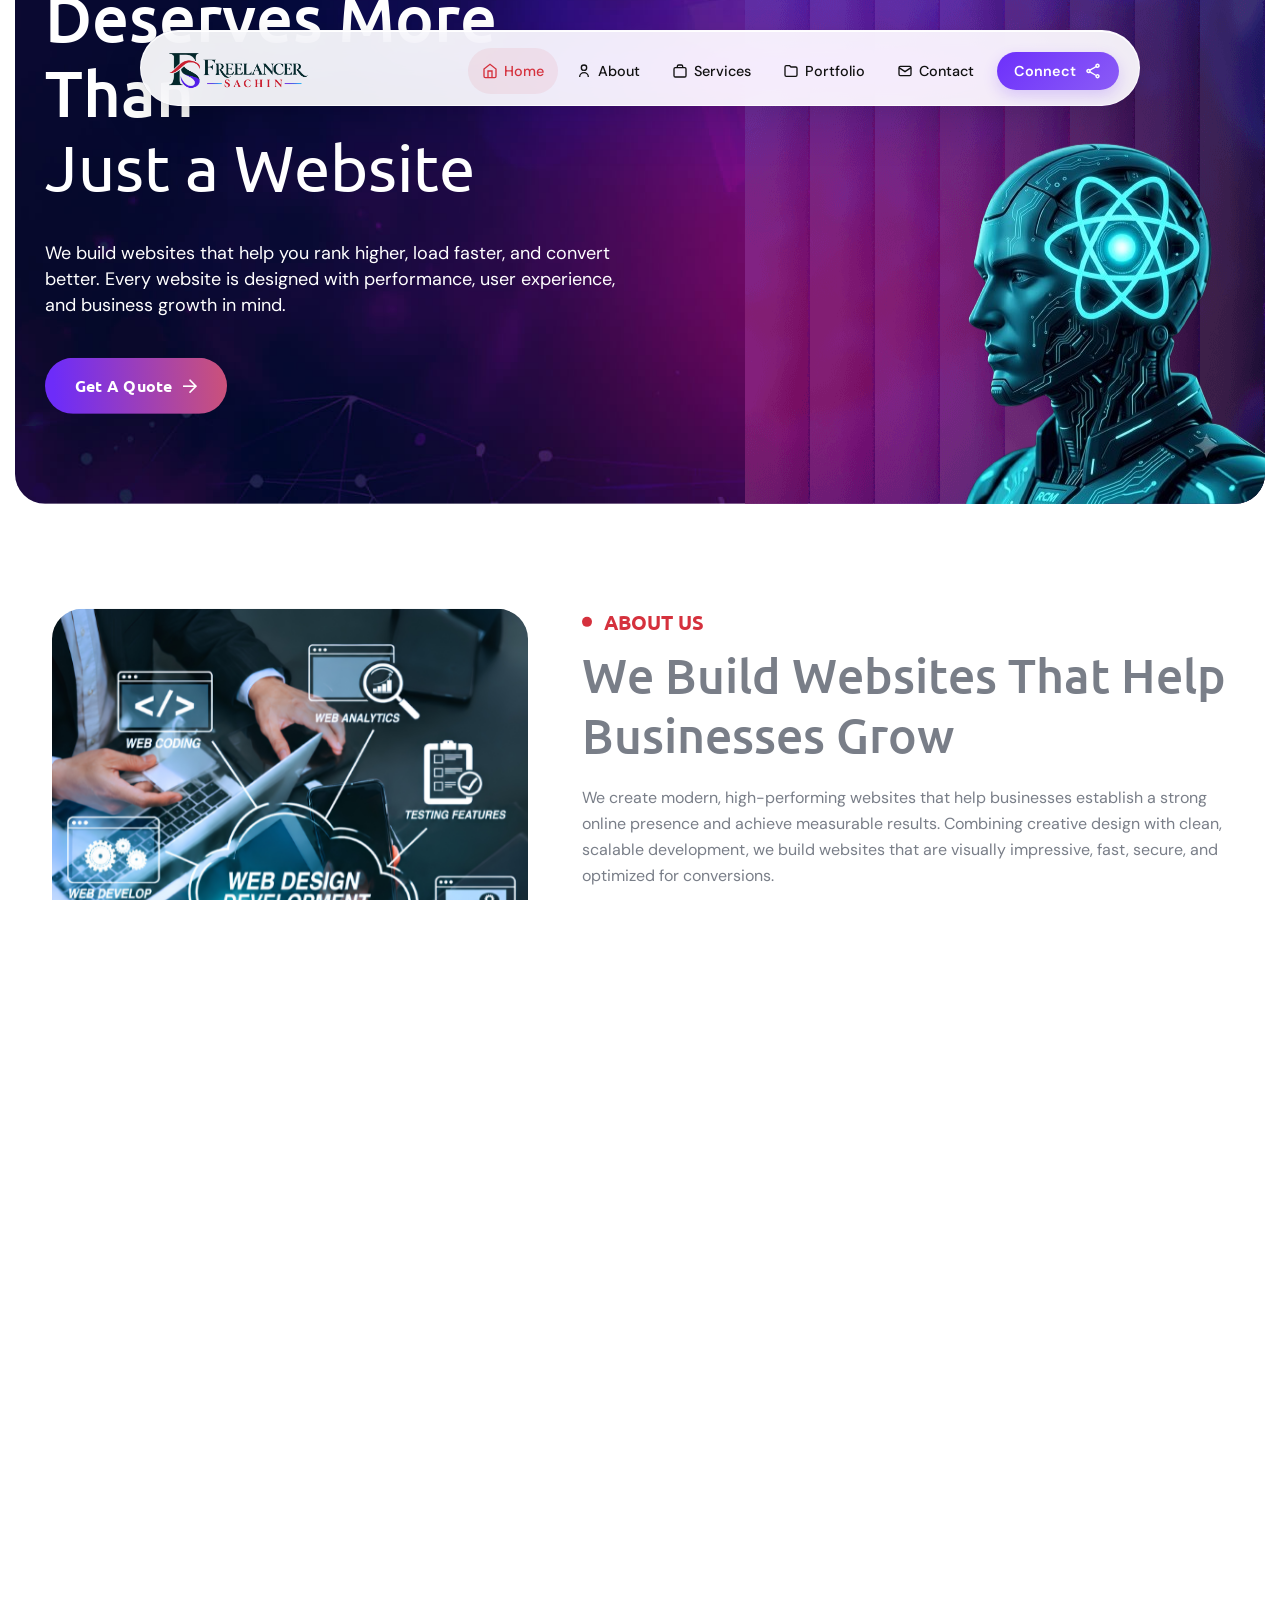
==== index.html @ 81430000 "first commit" ====
<!DOCTYPE html>
<html lang="zxx">
    <head>
        <!--====== Required meta tags ======-->
        <meta charset="utf-8">
        <meta http-equiv="x-ua-compatible" content="ie=edge">
        <meta name="description" content="AI, Agency, Technology">
        <meta name="viewport" content="width=device-width, initial-scale=1, shrink-to-fit=no">
        <!--====== Title ======-->
        <title>Sachin-Freelancer</title>
        <!--====== Favicon Icon ======-->
        <link rel="icon" type="image/png" sizes="1024x1024" href="assets/images/home-one/logo/favicon.png">
        <!--====== Google Fonts ======-->
        <link href="https://fonts.googleapis.com/css2?family=DM+Sans:ital,opsz,wght@0,9..40,100..1000;1,9..40,100..1000&family=Ubuntu:wght@300;400;500;700&display=swap" rel="stylesheet">
        <!--====== FontAwesome css ======-->
        <link rel="stylesheet" href="assets/fonts/fontawesome/css/all.min.css">
        <!--====== Bootstrap css ======-->
        <link rel="stylesheet" href="assets/css/plugins/bootstrap.min.css">
        <!--====== Slick-popup css ======-->
        <link rel="stylesheet" href="assets/css/plugins/slick.css">
        <!--====== Magnific-popup css ======-->
        <link rel="stylesheet" href="assets/css/plugins/magnific-popup.css">
        <!--====== Aos css ======-->
        <link rel="stylesheet" href="assets/css/plugins/aos.css">
        <!--====== Default css ======-->
        <link rel="stylesheet" href="assets/css/spacings.css">
        <!--====== Default css ======-->
        <link rel="stylesheet" href="assets/css/style.css">
    </head>
    <body>


        <!--====== Start Preloader ======-->
        <div class="preloader">
            <div class="loading-wrapper">
                <div class="loading"></div>
                <div id="loading-icon"><img src="assets/images/loader.png" alt="loader"></div>
            </div>
        </div><!--====== End Preloader ======-->
        
        <!--====== Start Overlay ======-->
        <div class="offcanvas__overlay"></div>

<!-- ==================== HEADER ==================== -->

<nav class="navbar-container">

    <div class="navbar">

        <!-- Logo -->
        <a href="index.html" class="navbar-brand">
            <img
                src="assets/images/home-one/logo/logo-white.png"
                alt="Freelancer Sachin"
                class="nav-logo"
            >
        </a>


        <!-- Desktop Navigation -->
        <ul class="navbar-nav" id="navbarNav">

            <!-- Home -->
            <li>
                <a href="index.html" class="nav-link">
                    <svg class="nav-icon" viewBox="0 0 24 24">
                        <path d="M3 9l9-7 9 7v11a2 2 0 0 1-2 2H5a2 2 0 0 1-2-2z"/>
                        <polyline points="9 22 9 12 15 12 15 22"/>
                    </svg>
                    Home
                </a>
            </li>

            <!-- About -->
            <li>
                <a href="about.html" class="nav-link">
                    <svg class="nav-icon" viewBox="0 0 24 24">
                        <circle cx="12" cy="7" r="4"/>
                        <path d="M5.5 21a6.5 6.5 0 0 1 13 0"/>
                    </svg>
                    About
                </a>
            </li>

            <!-- Services -->
            <li>
                <a href="services.html" class="nav-link">
                    <svg class="nav-icon" viewBox="0 0 24 24">
                        <rect x="3" y="7" width="18" height="14" rx="2"/>
                        <path d="M8 7V5a2 2 0 0 1 2-2h4a2 2 0 0 1 2 2v2"/>
                    </svg>
                    Services
                </a>
            </li>

            <!-- Portfolio -->
            <li>
                <a href="projects.html" class="nav-link">
                    <svg class="nav-icon" viewBox="0 0 24 24">
                        <path d="M3 6a2 2 0 0 1 2-2h5l2 2h7a2 2 0 0 1 2 2v10a2 2 0 0 1-2 2H5a2 2 0 0 1-2-2z"/>
                    </svg>
                    Portfolio
                </a>
            </li>

            <!-- Contact -->
            <li>
                <a href="contact.html" class="nav-link">
                    <svg class="nav-icon" viewBox="0 0 24 24">
                        <rect x="3" y="5" width="18" height="14" rx="2"/>
                        <polyline points="3 7 12 13 21 7"/>
                    </svg>
                    Contact
                </a>
            </li>


            <!-- Connect -->
            <li class="share-menu-item">

                <div class="tooltip-container">

                    <div class="button-content">
                        <span class="text">Connect</span>

                        <svg
                            class="share-icon"
                            xmlns="http://www.w3.org/2000/svg"
                            viewBox="0 0 24 24"
                            width="24"
                            height="24"
                        >
                            <path d="M18 16.08c-.76 0-1.44.3-1.96.77L8.91 12.7c.05-.23.09-.46.09-.7s-.04-.47-.09-.7l7.05-4.11c.54.5 1.25.81 2.04.81 1.66 0 3-1.34 3-3s-1.34-3-3-3-3 1.34-3 3c0 .24.04.47.09.7L8.04 9.81C7.5 9.31 6.79 9 6 9c-1.66 0-3 1.34-3 3s1.34 3 3 3c.79 0 1.5-.31 2.04-.81l7.12 4.16c-.05.21-.08.43-.08.65 0 1.61 1.31 2.92 2.92 2.92s2.92-1.31 2.92-2.92c0-1.61-1.31-2.92-2.92-2.92zM18 4c.55 0 1 .45 1 1s-.45 1-1 1-1-.45-1-1 .45-1 1-1zM6 13c-.55 0-1-.45-1-1s.45-1 1-1 1 .45 1 1-.45 1-1 1zm12 7.02c-.55 0-1-.45-1-1s.45-1 1-1 1 .45 1 1-.45 1-1 1z"/>
                        </svg>
                    </div>


                    <!-- Social Popup -->
                    <div class="tooltip-content">

                        <div class="social-icons">

                            <a
                                href="https://www.instagram.com/freelancer_sachin_web"
                                target="_blank"
                                rel="noopener noreferrer"
                                class="social-icon instagram"
                                aria-label="Instagram"
                            >
                                <i class="fab fa-instagram"></i>
                            </a>

                            <a
                                href="https://www.linkedin.com/in/sachin-sharma-6b1529302"
                                target="_blank"
                                rel="noopener noreferrer"
                                class="social-icon linkedin"
                                aria-label="LinkedIn"
                            >
                                <i class="fab fa-linkedin-in"></i>
                            </a>

                            <a
                                href="https://github.com/Sachin0063-star"
                                target="_blank"
                                rel="noopener noreferrer"
                                class="social-icon github"
                                aria-label="GitHub"
                            >
                                <i class="fab fa-github"></i>
                            </a>

                            <a
                                href="https://wa.me/916386612776"
                                target="_blank"
                                rel="noopener noreferrer"
                                class="social-icon whatsapp"
                                aria-label="WhatsApp"
                            >
                                <i class="fab fa-whatsapp"></i>
                            </a>

                            <a
                                href="mailto:sachindeveloper63@gmail.com"
                                class="social-icon email"
                                aria-label="Email"
                            >
                                <i class="fas fa-envelope"></i>
                            </a>

                        </div>

                    </div>

                </div>

            </li>

        </ul>


        <!-- Mobile Toggle -->
        <button
            class="mobile-toggle"
            id="mobileToggle"
            type="button"
            aria-label="Open menu"
            aria-expanded="false"
        >
            <div class="hamburger">
                <span></span>
                <span></span>
                <span></span>
            </div>
        </button>

    </div>

</nav>


<!-- ==================== MOBILE OVERLAY ==================== -->

<div
    class="mobile-menu-overlay"
    id="mobileMenuOverlay"
></div>


<!-- ==================== MOBILE MENU ==================== -->

<div
    class="mobile-menu"
    id="mobileMenu"
>

    <!-- Mobile Header -->
    <div class="mobile-menu-header">

        <a
            href="index.html"
            class="mobile-menu-brand"
        >
            <img
                src="assets/images/home-one/logo/logo-white.png"
                alt="Freelancer Sachin"
                class="nav-logo"
            >
        </a>

        <button
            class="mobile-menu-close"
            id="mobileMenuClose"
            type="button"
            aria-label="Close menu"
        >
            ×
        </button>

    </div>


    <!-- Mobile Navigation -->
    <ul class="mobile-menu-nav">

        <li class="mobile-menu-item">
            <a href="index.html" class="mobile-menu-link">
                <svg class="mobile-menu-icon" viewBox="0 0 24 24">
                    <path d="M3 9l9-7 9 7v11a2 2 0 0 1-2 2H5a2 2 0 0 1-2-2z"/>
                    <polyline points="9 22 9 12 15 12 15 22"/>
                </svg>
                Home
            </a>
        </li>

        <li class="mobile-menu-item">
            <a href="about.html" class="mobile-menu-link">
                <svg class="mobile-menu-icon" viewBox="0 0 24 24">
                    <circle cx="12" cy="7" r="4"/>
                    <path d="M5.5 21a6.5 6.5 0 0 1 13 0"/>
                </svg>
                About
            </a>
        </li>

        <li class="mobile-menu-item">
            <a href="services.html" class="mobile-menu-link">
                <svg class="mobile-menu-icon" viewBox="0 0 24 24">
                    <rect x="3" y="7" width="18" height="14" rx="2"/>
                    <path d="M8 7V5a2 2 0 0 1 2-2h4a2 2 0 0 1 2 2v2"/>
                </svg>
                Services
            </a>
        </li>

        <li class="mobile-menu-item">
            <a href="projects.html" class="mobile-menu-link">
                <svg class="mobile-menu-icon" viewBox="0 0 24 24">
                    <path d="M3 6a2 2 0 0 1 2-2h5l2 2h7a2 2 0 0 1 2 2v10a2 2 0 0 1-2 2H5a2 2 0 0 1-2-2z"/>
                </svg>
                Portfolio
            </a>
        </li>

        <li class="mobile-menu-item">
            <a href="contact.html" class="mobile-menu-link">
                <svg class="mobile-menu-icon" viewBox="0 0 24 24">
                    <rect x="3" y="5" width="18" height="14" rx="2"/>
                    <polyline points="3 7 12 13 21 7"/>
                </svg>
                Contact
            </a>
        </li>

    </ul>


    <!-- Mobile CTA -->
    <div class="mobile-cta">

        <a
            href="contact.html"
            class="mobile-cta-button"
        >
            Get Started
        </a>

    </div>

</div>

<!-- ==================== HEADER END ==================== -->




       
        <!--======  Smooth Wrapper  ======-->
        <div id="smooth-wrapper">
            <div id="smooth-content">
                <main>
                    <!--======  Start Hero Section  ======-->
                    <section class="orbia-hero_one">
                        <!-- Hero Wrapper -->
                        <div class="hero-wrapper bg_cover" data-src="assets/images/home-one/hero/hero-bg.jpg">

                            <div class="hero-shape shape-two"><img src="assets/images/home-one/hero/hero-shape1.png" alt="shape"></div>
                            <div class="container-fluid">
                                <div class="row justify-content-center justify-content-xl-start">
                                    <div class="col-xl-6 col-lg-10">
                                        <!-- Hero Content -->
                                        <div class="hero-content text-center text-xl-start">
                                            <span class="tag-line" data-aos="fade-down" data-aos-duration="1500">Smarter Tech for Tomorrow</span>
                                            <h1 class="text-anm"><span>Your Business</span> Deserves More Than <span>Just a Website</span></h1>
                                            <p data-aos="fade-up" data-aos-duration="1500">We build websites that help you rank higher, load faster, and convert better. Every website is designed with performance, user experience, and business growth in mind.</p>
                                            <div class="hero-button-wrap">
                                                <div class="orbia-button" data-aos="fade-up" data-aos-duration="1500">
                                                    <a href="contact.html" class="theme-btn gradient-btn">Get A Quote<i class="far fa-arrow-right"></i></a>
                                                </div>
                                                <!-- <div class="orbia-avatar-box" data-aos="fade-up" data-aos-duration="1700">
                                                    <div class="avatar-list">
                                                        <ul>
                                                            <li><img src="assets/images/home-one/hero/avatar-img1.jpg" alt="avatar image"></li>
                                                            <li><img src="assets/images/home-one/hero/avatar-img2.jpg" alt="avatar image"></li>
                                                            <li><img src="assets/images/home-one/hero/avatar-img3.jpg" alt="avatar image"></li>
                                                            <li><span>10+</span></li>
                                                        </ul>
                                                        <div class="text">
                                                            <div class="ratings">
                                                                <i class="fas fa-star"></i>
                                                                <i class="fas fa-star"></i>
                                                                <i class="fas fa-star"></i>
                                                                <i class="fas fa-star"></i>
                                                                <i class="fas fa-star-half"></i>
                                                            </div>
                                                            <h6>20K+ users</h6>
                                                        </div>
                                                    </div>
                                                </div> -->
                                            </div>
                                        </div>
                                    </div>
                                    <div class="col-xl-6 col-lg-10">
                                        <!-- Hero Image -->
                                        <div class="hero-image">
                                            <img src="assets/images/home-one/hero/hero-img1.png" alt="image">
                                        </div>
                                    </div>
                                </div>
                            </div>
                        </div>
                    </section><!--======  End Hero Section  ======-->
                    <!--======  Start About Section  ======-->
                    <section class="orbia-about_one pt-90 pb-120">
                        <div class="shape"><img src="assets/images/home-one/about/about-shape.png" alt="shape"></div>
                        <div class="container">
                            <div class="row justify-content-center">
                                <div class="col-xl-5 col-lg-10">
                                    <!-- Orbia Image Box -->
                                    <div class="orbia-image-box mb-5 mb-xl-0">
                                        <div class="orbia-image image_one" data-aos="fade-down" data-aos-duration="800">
                                            <img src="assets/images/home-one/about/about-img1.png" alt="about image">
                                        </div>
                                        <div class="orbia-image image_two" data-aos="fade-up" data-aos-duration="1000">
                                            <!-- <img src="assets/images/home-one/about/about-img2.png" alt="about image"> -->
                                        </div>
                                    </div>
                                </div>
                                <div class="col-xl-7 col-lg-10">
                                    <!-- Orbia Content Box -->
                                    <div class="orbia-content-box">
                                        <div class="section-title">
                                            <span class="sub-title" data-aos="fade-down" data-aos-duration="1000">About Us</span>
                                            <h2 class="text-anm">We Build Websites That Help Businesses Grow </h2>
                                        </div>
                                        <p class="mb-30" data-aos="fade-up" data-aos-duration="1200">We create modern, high-performing websites that help businesses establish a strong online presence and achieve measurable results. Combining creative design with clean, scalable development, we build websites that are visually impressive, fast, secure, and optimized for conversions.</p>
                                    <ul class="check-list gradient-check mb-30" data-aos="fade-up" data-aos-duration="1400">
                                        <li><i class="fas fa-check-circle"></i>Creative Designs Combined with Clean, Scalable Development.</li>
                                        <li><i class="fas fa-check-circle"></i>Fully Responsive Websites That Perform Seamlessly Across All Devices.</li>
                                        <li><i class="fas fa-check-circle"></i>Transparent Communication, On-Time Delivery, and Dedicated Support.</li>
                                    </ul>
                                        <div class="orbia-button" data-aos="fade-up" data-aos-duration="1600">
                                            <a href="projects.html" class="theme-btn gradient-btn">View All Project<i class="far fa-arrow-right"></i></a>
                                        </div>
                                    </div>
                                </div>
                            </div>
                        </div>
                    </section><!--======  End About Section  ======-->
                    <!--======  Start Service Section  ======-->
                    <section class="orbia-service_one bg_cover pt-115 pb-120" data-src="assets/images/home-one/bg/service-bg.jpg">
                        <div class="container">
                            <div class="row justify-content-center">
                                <div class="col-xl-7 col-lg-10">
                                    <!-- Section Title -->
                                    <div class="section-title text-center text-white mb-45">
                                        <span class="sub-title" data-aos="fade-down" data-aos-duration="1000">Our Best Services</span>
                                        <h2 class="text-anm">Comprehensive Web Solutions for Modern Businesses</h2>
                                    </div>
                                </div>
                            </div>
                        </div>
                        <div class="container-fluid">
                            <div class="row">
                                <div class="col-xl-3 col-md-6 col-sm-12 item-column">

                            <!-- Sachin Service Card -->
                            <div class="orbia-service-card" data-aos="fade-up" data-aos-duration="800">
                                <div class="content">
                                    <p>We create custom websites tailored to your brand with modern design, responsive layouts, and scalable solutions that help your business grow online.</p>
                                    <div class="icon">
                                        <img src="assets/images/home-one/icon/icon1.png" alt="Custom Website Development">
                                    </div>
                                    <h3 class="title">
                                        <a href="service-details.html">Custom Website Development</a>
                                    </h3>
                                </div>
                            </div>
                            </div>

                            <div class="col-xl-3 col-md-6 col-sm-12 item-column">
                                <!-- Sachin Service Card -->
                                <div class="orbia-service-card item-active" data-aos="fade-up" data-aos-duration="1000">
                                    <div class="content">
                                        <p>Professional WordPress websites built with clean design, easy content management, fast performance, and flexibility for businesses of all sizes.</p>
                                        <div class="icon">
                                            <img src="assets/images/home-one/icon/icon2.png" alt="WordPress Development">
                                        </div>
                                        <h3 class="title">
                                            <a href="service-details.html">WordPress Development</a>
                                        </h3>
                                    </div>
                                </div>
                            </div>

                            <div class="col-xl-3 col-md-6 col-sm-12 item-column">
                                <!-- Sachin Service Card -->
                                <div class="orbia-service-card" data-aos="fade-up" data-aos-duration="1200">
    <div class="content">

        <p>
            Build fast, interactive React websites with modern architecture, smooth user experience, and scalable frontend solutions.
        </p>

        <div class="icon">
            <img src="assets/images/home-one/icon/icon3.png" alt="React Development">
        </div>

        <h3 class="title">
            <a href="service-details.html">React JS Development</a>
        </h3>

    </div>
</div>
                            </div>

                            <div class="col-xl-3 col-md-6 col-sm-12 item-column">
                                <!-- Sachin Service Card -->
                                <div class="orbia-service-card" data-aos="fade-up" data-aos-duration="1400">
                                    <div class="content">
                                        <p>Launch secure, user-friendly e-commerce websites with seamless shopping experiences, payment integration, and easy product management.</p>
                                        <div class="icon">
                                            <img src="assets/images/home-one/icon/icon4.png" alt="E-commerce Development">
                                        </div>
                                        <h3 class="title">
                                            <a href="service-details.html">E-commerce Development</a>
                                        </h3>
                                    </div>
                                </div>
                            </div>
                            </div>
                        </div>
                    </section><!--======  End Service Section  ======-->

<!--======  Start Project Section  ======-->
<section class="orbia-project_one pt-115 pb-110 p-r z-1">

    <div class="shape">
        <img src="assets/images/home-one/project/shape.png" alt="shape">
    </div>

    <div class="container">

        <!--====== Section Heading ======-->
        <div class="row justify-content-center">

            <div class="col-xl-5 col-lg-10 text-center text-xl-start">
                <div class="section-title mb-4 mb-xl-5"
                     data-aos="fade-down"
                     data-aos-duration="1000">

                    <span class="sub-title">Our Portfolio</span>

                </div>
            </div>

            <div class="col-xl-7 col-lg-10">

                <div class="section-title mb-55 text-center text-xl-start">

                    <h2 class="text-anm">
                       Modern Websites That Drive Growth

                    </h2>

                </div>

            </div>

        </div>


        <!--====== Projects ======-->
        <div class="row justify-content-end">

            <div class="col-xl-7 col-lg-12">

                <div class="project-wrapper" id="projectAccordion">


                    <!--====== Project 01 ======-->
                    <div class="orbia-project-item style-one"
                         data-aos="fade-up"
                         data-aos-duration="800">

                        <div class="project-header"
                             role="button"
                             data-bs-toggle="collapse"
                             data-bs-target="#collapse1">

                            <div class="project-title">

                                <span>WordPress Website</span>

                                <h3 class="title">
                                    Modern Business Website for Bulholz
                                </h3>

                            </div>

                        </div>


                        <div id="collapse1"
                             class="accordion-collapse collapse show"
                             data-bs-parent="#projectAccordion">

                            <div class="project-content">

                                <img src="assets/images/home-one/project/project-img1.png"
                                     alt="Bulholz WordPress Website">

                                <p>
                                    A modern and responsive WordPress website designed for Bulholz,
                                    focusing on clean layouts, professional branding, smooth navigation,
                                    and a strong online presence across desktop and mobile devices.
                                </p>

                                <div class="orbia-button">

                                    <a href="https://acsiusdevdemo.com/bulholz/"
                                       target="_blank"
                                       rel="noopener noreferrer"
                                       class="theme-btn gradient-btn">

                                        View Project

                                        <i class="far fa-arrow-right"></i>

                                    </a>

                                </div>

                            </div>

                        </div>

                    </div>


                    <!--====== Project 02 ======-->
                    <div class="orbia-project-item style-one"
                         data-aos="fade-up"
                         data-aos-duration="1000">

                        <div class="project-header"
                             role="button"
                             data-bs-toggle="collapse"
                             data-bs-target="#collapse2">

                            <div class="project-title">

                                <span>WordPress Development</span>

                                <h3 class="title">
                                    Creative Photography Website for AR Photo Design
                                </h3>

                            </div>

                        </div>


                        <div id="collapse2"
                             class="accordion-collapse collapse"
                             data-bs-parent="#projectAccordion">

                            <div class="project-content">

                                <img src="assets/images/home-one/project/project-img2.png"
                                     alt="AR Photo Design WordPress Website">

                                <p>
                                    A visually focused WordPress website created for AR Photo Design,
                                    combining modern layouts, responsive design, attractive presentation,
                                    and an engaging user experience to showcase creative photography work.
                                </p>

                                <div class="orbia-button">

                                    <a href="https://acsiusdevdemo.com/arphotodesign"
                                       target="_blank"
                                       rel="noopener noreferrer"
                                       class="theme-btn gradient-btn">

                                        View Project

                                        <i class="far fa-arrow-right"></i>

                                    </a>

                                </div>

                            </div>

                        </div>

                    </div>


                    <!--====== Project 03 ======-->
                    <div class="orbia-project-item style-one"
                         data-aos="fade-up"
                         data-aos-duration="1200">

                        <div class="project-header"
                             role="button"
                             data-bs-toggle="collapse"
                             data-bs-target="#collapse3">

                            <div class="project-title">

                                <span>WordPress Website</span>

                                <h3 class="title">
                                    Professional Website for Bright Light Project
                                </h3>

                            </div>

                        </div>


                        <div id="collapse3"
                             class="accordion-collapse collapse"
                             data-bs-parent="#projectAccordion">

                            <div class="project-content">

                                <img src="assets/images/home-one/project/project-img3.png"
                                     alt="Bright Light Project WordPress Website">

                                <p>
                                    A professional WordPress website developed for Bright Light Project,
                                    featuring a clean modern interface, responsive layouts, structured
                                    content, and an easy-to-navigate experience for visitors.
                                </p>

                                <div class="orbia-button">

                                    <a href="https://acsiusdevdemo.com/brightlightproject/"
                                       target="_blank"
                                       rel="noopener noreferrer"
                                       class="theme-btn gradient-btn">

                                        View Project

                                        <i class="far fa-arrow-right"></i>

                                    </a>

                                </div>

                            </div>

                        </div>

                    </div>


                    <!--====== Project 04 ======-->
                    <div class="orbia-project-item style-one"
                         data-aos="fade-up"
                         data-aos-duration="1400">

                        <div class="project-header"
                             role="button"
                             data-bs-toggle="collapse"
                             data-bs-target="#collapse4">

                            <div class="project-title">

                                <span>WordPress Development</span>

                                <h3 class="title">
                                    Modern Interior Design Website for Apache Interiors
                                </h3>

                            </div>

                        </div>


                        <div id="collapse4"
                             class="accordion-collapse collapse"
                             data-bs-parent="#projectAccordion">

                            <div class="project-content">

                                <img src="assets/images/home-one/project/project-img4.png"
                                     alt="Apache Interiors WordPress Website">

                                <p>
                                    A modern WordPress website developed for Apache Interiors with a
                                    professional visual layout, responsive design, service presentation,
                                    and a polished user experience across different screen sizes.
                                </p>

                                <div class="orbia-button">

                                    <a href="https://1seoindia.com/apacheinteriors"
                                       target="_blank"
                                       rel="noopener noreferrer"
                                       class="theme-btn gradient-btn">

                                        View Project

                                        <i class="far fa-arrow-right"></i>

                                    </a>

                                </div>

                            </div>

                        </div>

                    </div>


                </div>

            </div>

        </div>

    </div>

</section>
<!--======  End Project Section  ======-->



<!--====== Start Animated Text ======-->
<section class="animated-text-slide pb-120">



    <!--====== Second Row ======-->
    <div class="oriba-scroll-text scroll-left">

        <span class="scroll-text-inner">
            <span class="text">E-commerce Website Development</span>
            <span class="icon">
                <i class="far fa-star-of-life"></i>
            </span>
        </span>

        <span class="scroll-text-inner">
            <span class="text">Portfolio Website Development</span>
            <span class="icon">
                <i class="far fa-star-of-life"></i>
            </span>
        </span>

        <span class="scroll-text-inner">
            <span class="text">Corporate Website Development</span>
            <span class="icon">
                <i class="far fa-star-of-life"></i>
            </span>
        </span>

        <span class="scroll-text-inner">
            <span class="text">Figma to WordPress</span>
            <span class="icon">
                <i class="far fa-star-of-life"></i>
            </span>
        </span>

        <span class="scroll-text-inner">
            <span class="text">Figma to React</span>
            <span class="icon">
                <i class="far fa-star-of-life"></i>
            </span>
        </span>

        <span class="scroll-text-inner">
            <span class="text">Responsive Web Design</span>
            <span class="icon">
                <i class="far fa-star-of-life"></i>
            </span>
        </span>

    </div>


    <!--====== Third Row ======-->
    <div class="oriba-scroll-text scroll-left">

        <span class="scroll-text-inner">
            <span class="text">Website Redesign</span>
            <span class="icon">
                <i class="far fa-star-of-life"></i>
            </span>
        </span>

        <span class="scroll-text-inner">
            <span class="text">WordPress Elementor Development</span>
            <span class="icon">
                <i class="far fa-star-of-life"></i>
            </span>
        </span>

        <span class="scroll-text-inner">
            <span class="text">WooCommerce Development</span>
            <span class="icon">
                <i class="far fa-star-of-life"></i>
            </span>
        </span>

        <span class="scroll-text-inner">
            <span class="text">Modern UI/UX Implementation</span>
            <span class="icon">
                <i class="far fa-star-of-life"></i>
            </span>
        </span>

        <span class="scroll-text-inner">
            <span class="text">Interactive Web Experiences</span>
            <span class="icon">
                <i class="far fa-star-of-life"></i>
            </span>
        </span>

        <span class="scroll-text-inner">
            <span class="text">Website Maintenance & Support</span>
            <span class="icon">
                <i class="far fa-star-of-life"></i>
            </span>
        </span>

    </div>

</section>
<!--====== End Animated Text ======-->

                 <!--====== Start Choose Section ======-->
<section class="orbia-choose_one">
    <div class="orbia-choose-wrapper p-r z-1 bg_cover" data-src="assets/images/home-one/bg/choose-bg.jpg">
        <div class="container-fluid">
            <div class="row align-items-center">

                <div class="col-xl-5">

                    <div class="orbia-image mb-5 mb-xl-0" data-aos="fade-up" data-aos-duration="1000">
                        <img src="assets/images/home-one/gallery/choose-img1.png" alt="Why Choose Us">

                        <div class="orbia-rating-box">
                            <div class="content">
                                <h2>100%</h2>
                                <p>Dedicated to quality, transparency & client satisfaction.</p>
                            </div>
                        </div>
                    </div>

                </div>

                <div class="col-xl-7">

                    <div class="orbia-content-box">

                        <div class="section-title text-white">
                            <span class="sub-title" data-aos="fade-down" data-aos-duration="1400">
                                WHY CHOOSE US
                            </span>

                            <h2 class="text-anm">
                                Building Modern Websites That Help Businesses Grow
                            </h2>
                        </div>

                        <p data-aos="fade-up" data-aos-duration="1200">
                            We create responsive, high-performance websites that combine modern design with clean development. Every project is tailored to your business goals, ensuring an engaging user experience, reliable performance, and a strong online presence.
                        </p>

                        <div class="experience-iconic-wrapper">

                            <div class="experience-box" data-aos="fade-up" data-aos-duration="1400">
                                <div class="content">

                                    <div class="number">
                                        <h2>2</h2>
                                        <span class="symbol">
                                            <img src="assets/images/home-one/gallery/plus.png" alt="plus">
                                        </span>
                                    </div>

                                    <h4>Years of Experience</h4>

                                </div>
                            </div>

                            <div class="iconic-box-list">

                                <div class="orbia-iconic-left-box style-one mb-30" data-aos="fade-up" data-aos-duration="1600">

                                    <div class="icon">
                                        <img src="assets/images/home-one/icon/icon5.png" alt="icon">
                                    </div>

                                    <div class="content">
                                        <h5>Modern Web Development</h5>
                                        <p>Building responsive, fast, and scalable websites using the latest web technologies.</p>
                                    </div>

                                </div>

                                <div class="orbia-iconic-left-box style-one mb-30" data-aos="fade-up" data-aos-duration="1800">

                                    <div class="icon">
                                        <img src="assets/images/home-one/icon/icon6.png" alt="icon">
                                    </div>

                                    <div class="content">
                                        <h5>Reliable Support</h5>
                                        <p>From planning to launch and beyond, we provide dedicated support and timely communication.</p>
                                    </div>

                                </div>

                            </div>

                        </div>

                        <p data-aos="fade-up" data-aos-duration="2000">
                            Every project is built with precision, creativity, and a commitment to delivering real value for your business.
                        </p>

                    </div>

                </div>

            </div>
        </div>
    </div>
</section><!--====== End Choose Section ======-->

<!--====== Start Client Section ======-->
<section class="orbia-client-sec pt-120 pb-60">
    <div class="container-fluid">

        <div class="clients-slider">

            <!-- Service Item -->
            <div class="orbia-client-item style-one">
                <div class="content">
                    <p>
                        <span>Custom</span> Website Development
                    </p>
                </div>
            </div>

            <!-- Service Item -->
            <div class="orbia-client-item style-one">
                <div class="content">
                    <p>
                        <span>WordPress</span> Development
                    </p>
                </div>
            </div>

            <!-- Service Item -->
            <div class="orbia-client-item style-one">
                <div class="content">
                    <p>
                        <span>React</span> Development
                    </p>
                </div>
            </div>

            <!-- Service Item -->
            <div class="orbia-client-item style-one">
                <div class="content">
                    <p>
                        <span>E-commerce</span> Websites
                    </p>
                </div>
            </div>

            <!-- Service Item -->
            <div class="orbia-client-item style-one">
                <div class="content">
                    <p>
                        <span>Landing Page</span> Design
                    </p>
                </div>
            </div>

            <!-- Service Item -->
            <div class="orbia-client-item style-one">
                <div class="content">
                    <p>
                        <span>Website</span> Redesign
                    </p>
                </div>
            </div>

            <!-- Service Item -->
            <div class="orbia-client-item style-one">
                <div class="content">
                    <p>
                        <span>Responsive</span> Web Design
                    </p>
                </div>
            </div>

            <!-- Service Item -->
            <div class="orbia-client-item style-one">
                <div class="content">
                    <p>
                        <span>Figma to</span> WordPress
                    </p>
                </div>
            </div>

        </div>

    </div>
</section>
<!--====== End Client Section ======-->
                   <!--====== Start Process Section ======-->
<section class="orbia-process_one p-r z-1 pt-55 pb-120">
    <div class="process-shape">
        <!-- <img src="assets/images/home-one/gallery/process-shape.png" alt="process shape"> -->
    </div>

    <div class="container">

        <div class="row justify-content-center">

            <div class="col-lg-10">

                <!-- Section Title -->
                <div class="section-title text-center mb-55">
                    <span class="sub-title" data-aos="fade-down" data-aos-duration="1000">
                        HOW WE WORK
                    </span>

                    <h2 class="text-anm">
                        Our Website Development Process
                    </h2>

                    <p data-aos="fade-up" data-aos-duration="1200">
                        From planning and design to development and launch, we follow a structured process to deliver high-quality websites that align with your business goals.
                    </p>

                </div>

            </div>

        </div>

        <div class="row">

            <div class="col-lg-12">

                <div class="process-wrapper">

                    <!-- Process Step 1 -->
                    <div class="orbia-process-box" data-aos="fade-up" data-aos-duration="1000">

                        <div class="content">
                            <img src="assets/images/home-one/gallery/process-sh1.png" alt="Discovery">

                            <h4 class="title">
                                Discovery & Planning
                            </h4>

                        </div>

                    </div>

                    <!-- Arrow -->
                    <div class="orbia-proces-arrow-box" data-aos="fade-up" data-aos-duration="1200">

                        <div class="content">
                            <img src="assets/images/home-one/gallery/process-arrow.png" alt="arrow">

                            <p>Understanding Your Business Goals</p>

                        </div>

                    </div>

                    <!-- Process Step 2 -->
                    <div class="orbia-process-box-wrap" data-aos="fade-up" data-aos-duration="1400">

                        <div class="orbia-process-circle-box bg_one">

                            <div class="content">

                                <img src="assets/images/home-one/gallery/process-sh2.png" alt="Design">

                                <h4 class="title">
                                    Design & <br> Development
                                </h4>

                            </div>

                        </div>

                        <div class="orbia-process-circle-box bg_two">

                            <div class="content">

                                <p>
                                    We design intuitive user interfaces and develop responsive, high-performance websites using modern technologies.
                                </p>

                            </div>

                        </div>

                    </div>

                    <!-- Arrow -->
                    <div class="orbia-proces-arrow-box" data-aos="fade-up" data-aos-duration="1600">

                        <div class="content">

                            <img src="assets/images/home-one/gallery/process-arrow.png" alt="arrow">

                            <p>Testing, Launch & Ongoing Support</p>

                        </div>

                    </div>

                    <!-- Process Step 3 -->
                    <div class="orbia-process-box" data-aos="fade-up" data-aos-duration="1800">

                        <div class="content">

                            <img src="assets/images/home-one/gallery/process-sh3.png" alt="Launch">

                            <h4 class="title">
                                Launch & Maintenance
                            </h4>

                        </div>

                    </div>

                </div>

            </div>

        </div>

    </div>

</section>
<!--====== End Process Section ======-->
<!--====== Start Testimonial Section ======-->
<section class="orbia-testimonial_one pt-115 pb-120 p-r z-1">

    <div class="testimonial-shape bg_cover"
         data-src="assets/images/home-one/testimonial/testimonial-shape.png">
    </div>

    <div class="testimonial-image"
         data-aos="fade-left"
         data-aos-duration="1000">

        <img src="assets/images/home-one/testimonial/testimonial-img.png"
             alt="Client Testimonials">

    </div>

    <div class="container">

        <!--====== Section Title ======-->
        <div class="row">
            <div class="col-xxl-7 col-xl-8 col-lg-10">

                <div class="section-title mb-55">

                    <span class="sub-title"
                          data-aos="fade-down"
                          data-aos-duration="1000">
                        Client Feedback
                    </span>

                    <h2 class="text-anm">
                        What Clients Say About Working With Sachin
                    </h2>

                </div>

            </div>
        </div>


        <!--====== Testimonials ======-->
        <div class="row">
            <div class="col-lg-11">

                <div class="testimonial-slider">


                    <!--====== Testimonial 1 ======-->
                    <div class="orbia-testimonial-item style-one">

                        <div class="testimonial-content">

                            <div class="ratings">
                                <i class="fas fa-star"></i>
                                <i class="fas fa-star"></i>
                                <i class="fas fa-star"></i>
                                <i class="fas fa-star"></i>
                                <i class="fas fa-star"></i>
                            </div>

                            <p>
                                "Sachin created a clean and professional website
                                for our business. The design looks modern, works
                                smoothly on mobile, and presents our services
                                really well."
                            </p>

                            <div class="author-info-quote-wrap">

                                <div class="author-thumb-item">

                                    <div class="author-thumb sachin-avatar">
                                        RM
                                    </div>

                                    <div class="author-info">
                                        <h5>Rahul Mehta</h5>
                                        <span class="position">
                                            Business Owner
                                        </span>
                                    </div>

                                </div>

                                <div class="quote">
                                    <img src="assets/images/home-one/testimonial/quote.png"
                                         alt="quote">
                                </div>

                            </div>

                        </div>

                    </div>


                    <!--====== Testimonial 2 ======-->
                    <div class="orbia-testimonial-item style-one">

                        <div class="testimonial-content">

                            <div class="ratings">
                                <i class="fas fa-star"></i>
                                <i class="fas fa-star"></i>
                                <i class="fas fa-star"></i>
                                <i class="fas fa-star"></i>
                                <i class="fas fa-star"></i>
                            </div>

                            <p>
                                "The website gives our photography work a much
                                better online presentation. Sachin understood
                                the visual style we wanted and built a responsive
                                WordPress website around it."
                            </p>

                            <div class="author-info-quote-wrap">

                                <div class="author-thumb-item">

                                    <div class="author-thumb sachin-avatar">
                                        AV
                                    </div>

                                    <div class="author-info">
                                        <h5>Aman Verma</h5>
                                        <span class="position">
                                            Creative Professional
                                        </span>
                                    </div>

                                </div>

                                <div class="quote">
                                    <img src="assets/images/home-one/testimonial/quote.png"
                                         alt="quote">
                                </div>

                            </div>

                        </div>

                    </div>


                    <!--====== Testimonial 3 ======-->
                    <div class="orbia-testimonial-item style-one">

                        <div class="testimonial-content">

                            <div class="ratings">
                                <i class="fas fa-star"></i>
                                <i class="fas fa-star"></i>
                                <i class="fas fa-star"></i>
                                <i class="fas fa-star"></i>
                                <i class="fas fa-star"></i>
                            </div>

                            <p>
                                "Sachin delivered a professional website with
                                a clean layout and easy navigation. The website
                                works well across different devices and gives
                                our brand a stronger online presence."
                            </p>

                            <div class="author-info-quote-wrap">

                                <div class="author-thumb-item">

                                    <div class="author-thumb sachin-avatar">
                                        NS
                                    </div>

                                    <div class="author-info">
                                        <h5>Neha Sharma</h5>
                                        <span class="position">
                                            Project Manager
                                        </span>
                                    </div>

                                </div>

                                <div class="quote">
                                    <img src="assets/images/home-one/testimonial/quote.png"
                                         alt="quote">
                                </div>

                            </div>

                        </div>

                    </div>


                    <!--====== Testimonial 4 ======-->
                    <div class="orbia-testimonial-item style-one">

                        <div class="testimonial-content">

                            <div class="ratings">
                                <i class="fas fa-star"></i>
                                <i class="fas fa-star"></i>
                                <i class="fas fa-star"></i>
                                <i class="fas fa-star"></i>
                                <i class="fas fa-star"></i>
                            </div>

                            <p>
                                "The website redesign gave our business a much
                                more modern look. The layout is clean, responsive,
                                and makes it easier for visitors to explore our
                                services."
                            </p>

                            <div class="author-info-quote-wrap">

                                <div class="author-thumb-item">

                                    <div class="author-thumb sachin-avatar">
                                        RK
                                    </div>

                                    <div class="author-info">
                                        <h5>Rohit Kapoor</h5>
                                        <span class="position">
                                            Business Director
                                        </span>
                                    </div>

                                </div>

                                <div class="quote">
                                    <img src="assets/images/home-one/testimonial/quote.png"
                                         alt="quote">
                                </div>

                            </div>

                        </div>

                    </div>


                    <!--====== Testimonial 5 ======-->
                    <div class="orbia-testimonial-item style-one">

                        <div class="testimonial-content">

                            <div class="ratings">
                                <i class="fas fa-star"></i>
                                <i class="fas fa-star"></i>
                                <i class="fas fa-star"></i>
                                <i class="fas fa-star"></i>
                                <i class="fas fa-star"></i>
                            </div>

                            <p>
                                "Working with Sachin was straightforward and
                                professional. He paid attention to the design
                                details and made sure the website looked good
                                on both desktop and mobile."
                            </p>

                            <div class="author-info-quote-wrap">

                                <div class="author-thumb-item">

                                    <div class="author-thumb sachin-avatar">
                                        PM
                                    </div>

                                    <div class="author-info">
                                        <h5>Priya Malhotra</h5>
                                        <span class="position">
                                            Marketing Professional
                                        </span>
                                    </div>

                                </div>

                                <div class="quote">
                                    <img src="assets/images/home-one/testimonial/quote.png"
                                         alt="quote">
                                </div>

                            </div>

                        </div>

                    </div>


                    <!--====== Testimonial 6 ======-->
                    <div class="orbia-testimonial-item style-one">

                        <div class="testimonial-content">

                            <div class="ratings">
                                <i class="fas fa-star"></i>
                                <i class="fas fa-star"></i>
                                <i class="fas fa-star"></i>
                                <i class="fas fa-star"></i>
                                <i class="fas fa-star"></i>
                            </div>

                            <p>
                                "The final website feels modern, responsive,
                                and easy to use. Sachin was able to turn our
                                requirements into a polished website that
                                represents our business professionally."
                            </p>

                            <div class="author-info-quote-wrap">

                                <div class="author-thumb-item">

                                    <div class="author-thumb sachin-avatar">
                                        KS
                                    </div>

                                    <div class="author-info">
                                        <h5>Karan Singh</h5>
                                        <span class="position">
                                            Startup Founder
                                        </span>
                                    </div>

                                </div>

                                <div class="quote">
                                    <img src="assets/images/home-one/testimonial/quote.png"
                                         alt="quote">
                                </div>

                            </div>

                        </div>

                    </div>


                </div>


                <div class="testimonial-arrows mt-60"></div>

            </div>
        </div>

    </div>

</section>
<!--====== End Testimonial Section ======-->


<!--====== Start Advanced Section ======-->
<section class="orbia-advance-sec pt-115 pb-80">
    <div class="container">

        <div class="row justify-content-center">
            <div class="col-lg-8">

                <div class="section-title text-center mb-55">
                    <span class="sub-title" data-aos="fade-down" data-aos-duration="1000">
                        Our Services
                    </span>

                    <h2 class="text-anm">
                        Modern Websites for Every Business
                    </h2>
                </div>

            </div>
        </div>

        <div class="row">

            <!-- Box 1 -->
            <div class="col-xl-3 col-md-6 col-sm-12"
                data-aos="fade-up"
                data-aos-duration="1000">

                <div class="orbia-iconic-box style-one mb-40">

                    <div class="box-border"></div>

                    <div class="icon-wrap">
                        <div class="number">01</div>

                        <div class="icon">
                            <img src="assets/images/home-one/icon/icon7.png"
                                 alt="Custom Website Development">
                        </div>
                    </div>

                    <div class="content">
                        <h4 class="title">Custom Websites</h4>

                        <p>
                            Modern, responsive, and professional websites built for your business.
                        </p>
                    </div>

                </div>
            </div>


            <!-- Box 2 -->
            <div class="col-xl-3 col-md-6 col-sm-12"
                data-aos="fade-up"
                data-aos-duration="1200">

                <div class="orbia-iconic-box style-one mb-40">

                    <div class="box-border"></div>

                    <div class="icon-wrap">
                        <div class="number">02</div>

                        <div class="icon">
                            <img src="assets/images/home-one/icon/icon8.png"
                                 alt="WordPress Development">
                        </div>
                    </div>

                    <div class="content">
                        <h4 class="title">WordPress</h4>

                        <p>
                            Fast, responsive WordPress websites with modern designs and easy management.
                        </p>
                    </div>

                </div>
            </div>


            <!-- Box 3 -->
            <div class="col-xl-3 col-md-6 col-sm-12"
                data-aos="fade-up"
                data-aos-duration="1400">

                <div class="orbia-iconic-box style-one mb-40">

                    <div class="box-border"></div>

                    <div class="icon-wrap">
                        <div class="number">03</div>

                        <div class="icon">
                            <img src="assets/images/home-one/icon/icon7.png"
                                 alt="React Development">
                        </div>
                    </div>

                    <div class="content">
                        <h4 class="title">React Websites</h4>

                        <p>
                            Interactive and modern React websites with smooth and responsive experiences.
                        </p>
                    </div>

                </div>
            </div>


            <!-- Box 4 -->
            <div class="col-xl-3 col-md-6 col-sm-12"
                data-aos="fade-up"
                data-aos-duration="1600">

                <div class="orbia-iconic-box style-one mb-40">

                    <div class="box-border"></div>

                    <div class="icon-wrap">
                        <div class="number">04</div>

                        <div class="icon">
                            <img src="assets/images/home-one/icon/icon8.png"
                                 alt="Figma Design to Website">
                        </div>
                    </div>

                    <div class="content">
                        <h4 class="title">Figma Design to Website</h4>

                        <p>
                            Turn Figma designs into pixel-perfect, responsive, and modern websites.
                        </p>
                    </div>

                </div>
            </div>

        </div>

    </div>
</section>
<!--====== End Advanced Section ======-->

<!--====== Start Contact Section ======-->
<section class="orbia-contact_one bg_cover pt-120 pb-120"
    data-src="assets/images/home-one/bg/contact-bg.jpg">

    <div class="container">

        <div class="row justify-content-center">

            <!-- Contact Form -->
            <div class="col-xl-6 col-lg-8">

                <div class="orbia-contact-wrapper mb-5 mb-xl-0"
                    data-aos="fade-up"
                    data-aos-duration="1000">

                    <h3>
                        Start Your Website Project
                    </h3>

                    <p>
                        Tell us about your project and we'll get back to you with the right solution.
                    </p>
<!-- =========================================
     CONTACT FORM - WEB3FORMS
========================================= -->

<form class="orbia-contact-form" id="contactForm">

    <!-- Web3Forms Access Key -->
    <input
        type="hidden"
        name="access_key"
        value="438932cf-b0f0-4f90-a329-edcd95c63a28">

    <!-- Email Subject -->
    <input
        type="hidden"
        name="subject"
        value="New Website Inquiry - Freelancer Sachin">

    <!-- Sender Name -->
    <input
        type="hidden"
        name="from_name"
        value="Freelancer Sachin Website">

    <div class="row">

        <!-- Name -->
        <div class="col-lg-6">
            <div class="form-group">
                <input
                    type="text"
                    class="form_control"
                    placeholder="Your Name"
                    name="name"
                    autocomplete="name"
                    required>
            </div>
        </div>

        <!-- Phone -->
        <div class="col-lg-6">
            <div class="form-group">
                <input
                    type="tel"
                    class="form_control"
                    placeholder="Phone Number"
                    name="phone"
                    autocomplete="tel"
                    required>
            </div>
        </div>

        <!-- Email -->
        <div class="col-lg-12">
            <div class="form-group">
                <input
                    type="email"
                    class="form_control"
                    placeholder="Email Address"
                    name="email"
                    autocomplete="email"
                    required>
            </div>
        </div>

        <!-- Service -->
        <div class="col-lg-12">
            <div class="form-group">

                <select
                    class="form_control"
                    name="service"
                    required>

                    <option value="" selected disabled>
                        Select a Service
                    </option>

                    <option value="Business Website">
                        Business Website Development
                    </option>

                    <option value="E-commerce Website">
                        E-commerce Website Development
                    </option>

                    <option value="Portfolio Website">
                        Portfolio Website Development
                    </option>

                    <option value="Landing Page">
                        Landing Page Development
                    </option>

                    <option value="Corporate Website">
                        Corporate Website Development
                    </option>

                    <option value="Blog Website">
                        Blog & News Website Development
                    </option>

                    <option value="Real Estate Website">
                        Real Estate Website Development
                    </option>

                    <option value="Custom Web Application">
                        Custom Web Application Development
                    </option>

                </select>

            </div>
        </div>

        <!-- Message -->
        <div class="col-lg-12">
            <div class="form-group">
                <textarea
                    class="form_control"
                    placeholder="Tell us about your project"
                    rows="5"
                    name="message"
                    required></textarea>
            </div>
        </div>

        <!-- Submit Button -->
        <div class="col-lg-12">
            <div class="form-group">

                <button
                    type="submit"
                    class="theme-btn gradient-btn"
                    id="submitBtn">

                    <span id="submitBtnText">Send Inquiry</span>

                    <i class="far fa-arrow-right"></i>

                </button>

                <!-- Form Status -->
                <p
                    id="formStatus"
                    role="status"
                    aria-live="polite"
                    style="margin-top:15px;">
                </p>

            </div>
        </div>

    </div>

</form>


<!-- =========================================
     WEB3FORMS SUBMISSION JAVASCRIPT
========================================= -->

<script>
document.addEventListener("DOMContentLoaded", function () {

    const form = document.getElementById("contactForm");
    const submitBtn = document.getElementById("submitBtn");
    const submitBtnText = document.getElementById("submitBtnText");
    const formStatus = document.getElementById("formStatus");

    if (!form || !submitBtn || !submitBtnText || !formStatus) {
        return;
    }

    form.addEventListener("submit", async function (event) {

        event.preventDefault();

        // Prevent duplicate submissions
        if (submitBtn.disabled) {
            return;
        }

        // Check form validity
        if (!form.checkValidity()) {
            form.reportValidity();
            return;
        }

        // Loading state
        submitBtn.disabled = true;
        submitBtnText.textContent = "Sending...";

        formStatus.textContent = "";
        formStatus.style.color = "";

        const formData = new FormData(form);

        try {

            // Submit directly to Web3Forms without redirecting
            const response = await fetch(
                "https://api.web3forms.com/submit",
                {
                    method: "POST",
                    body: formData
                }
            );

            const result = await response.json();

            if (response.ok && result.success) {

                // Success message
                formStatus.textContent =
                    "Thank you! Your inquiry has been submitted successfully. We will contact you soon.";

                formStatus.style.color = "#16a34a";

                // Reset form fields
                form.reset();

            } else {

                throw new Error(
                    result.message || "Unable to submit your inquiry."
                );

            }

        } catch (error) {

            console.error("Form submission error:", error);

            formStatus.textContent =
                "Sorry, your inquiry could not be submitted. Please try again.";

            formStatus.style.color = "#dc2626";

        } finally {

            // Restore button
            submitBtn.disabled = false;
            submitBtnText.textContent = "Send Inquiry";

        }

    });

});
</script>

                </div>

            </div>


            <!-- Right Content -->
            <div class="col-xl-6 col-lg-8">

                <div class="orbia-content-box">

                    <div class="section-title text-white">

                        <span
                            class="sub-title"
                            data-aos="fade-down"
                            data-aos-duration="1000">

                            Let's Build Something Great

                        </span>

                        <h2
                            class="text-anm">

                            Transform Your Ideas Into Digital Experiences

                        </h2>

                    </div>

                    <p
                        data-aos="fade-up"
                        data-aos-duration="1200">

                        We create professional websites using WordPress and React.
                        From business websites and landing pages to e-commerce solutions,
                        we build modern and responsive digital experiences.

                    </p>

                    <div
                        class="orbia-button-wrapper"
                        data-aos="fade-up"
                        data-aos-duration="1400">

                        <a
                            href="contact.html"
                            class="theme-btn gradient-btn">

                            Get Started

                            <i class="far fa-arrow-right"></i>

                        </a>

                        <a
                            href="service.html"
                            class="theme-btn style-two">

                            Our Services

                            <i class="far fa-arrow-right"></i>

                        </a>

                    </div>


                    <div class="orbia-contact-info-list">

                        <!-- Phone -->
                        <div
                            class="orbia-info-box style-one"
                            data-aos="fade-up"
                            data-aos-duration="1500">

                            <div class="icon">
                                <i class="far fa-phone"></i>
                            </div>

                            <div class="content">

                                <span>
                                    Have a Project?
                                </span>

                                <h4>
                                    <a href="tel:+916386612776">
                                        +91 6386612776
                                    </a>
                                </h4>

                            </div>

                        </div>


                        <!-- Email -->
                        <div
                            class="orbia-info-box style-one"
                            data-aos="fade-up"
                            data-aos-duration="1600">

                            <div class="icon">
                                <i class="far fa-envelope"></i>
                            </div>

                            <div class="content">

                                <span>
                                    Email Us Anytime
                                </span>

                                <h4>
                                    <a class="email-sachin" href="mailto:sachindeveloper63@gmail.com">
                                        sachindeveloper63@gmail.com
                                    </a>
                                </h4>

                            </div>

                        </div>

                    </div>

                </div>

            </div>

        </div>

    </div>

</section>


                   


                        

                </main>




<!-- Footer Bottom -->

<div class="footer-bottom-wrapper bg_cover" data-src="assets/images/footer/footer-bg.png">


<div class="container">


<div class="footer-widget-area pt-100 pb-55">


<div class="row">




<!-- Animated Social Media Box -->
<div class="card">

    <!-- Glass Background -->
    <div class="background"></div>

    <!-- Freelancer Sachin Logo -->
    <div class="logo">
        <img
            src="assets/images/home-one/logo/logo-white.png"
            alt="Freelancer Sachin"
            class="social-card-logo"
        >
    </div>

    <!-- INSTAGRAM -->
    <a
        href="https://www.instagram.com/freelancer_sachin_web"
        target="_blank"
        rel="noopener noreferrer"
        class="box box1"
    >
        <span class="social-card-icon">
            <i class="fab fa-instagram"></i>
        </span>
    </a>

    <!-- LINKEDIN -->
    <a
        href="https://www.linkedin.com/in/sachin-sharma-6b1529302"
        target="_blank"
        rel="noopener noreferrer"
        class="box box2"
    >
        <span class="social-card-icon">
            <i class="fab fa-linkedin-in"></i>
        </span>
    </a>

    <!-- GITHUB -->
    <a
        href="https://github.com/Sachin0063-star"
        target="_blank"
        rel="noopener noreferrer"
        class="box box3"
    >
        <span class="social-card-icon">
            <i class="fab fa-github"></i>
        </span>
    </a>

    <!-- ANIMATION BOX -->
    <div class="box box4"></div>

</div>



<!-- Links -->

<div class="col-lg-5 col-md-12">


<div class="row">


<div class="col-md-6">


<div class="footer-widget footer-nav-widget mb-40">


<div class="widget-content">


<h4 class="widget-title">
Quick Links
</h4>


<div class="line-wrap">
<span></span>
<span></span>
<span></span>
</div>



<ul class="widget-nav">

<li><a href="index.html">Home</a></li>

<li><a href="about.html">About Us</a></li>

<li><a href="services.html">Services</a></li>

<li><a href="projects.html">Projects</a></li>

<li><a href="contact.html">Contact</a></li>

</ul>


</div>

</div>


</div>






<div class="col-md-6">


<div class="footer-widget footer-nav-widget mb-40">


<div class="widget-content">


<h4 class="widget-title">
Our Services
</h4>


<div class="line-wrap">
<span></span>
<span></span>
<span></span>
</div>



<ul class="widget-nav">


<li>
<a href="services.html">
Custom Website Development
</a>
</li>


<li>
<a href="services.html">
WordPress Development
</a>
</li>


<li>
<a href="services.html">
React Development
</a>
</li>


<li>
<a href="services.html">
E-commerce Websites
</a>
</li>


<li>
<a href="services.html">
Figma to Website
</a>
</li>


<li>
<a href="services.html">
Website Redesign
</a>
</li>


</ul>


</div>


</div>


</div>



</div>


</div>







<!-- Contact -->

<div class="col-lg-3 col-md-6">


<div class="footer-widget footer-contact-info-widget mb-40">


<div class="widget-content">


<h4 class="widget-title">
Contact Us
</h4>


<div class="line-wrap">
<span></span>
<span></span>
<span></span>
</div>




<div class="orbia-info-box style-two mb-20">


<div class="icon">

<i class="far fa-map-marker-alt"></i>

</div>


<div class="info">

<p>
India
</p>

</div>


</div>





<div class="orbia-info-box style-two mb-20">


<div class="icon">

<i class="far fa-envelope"></i>

</div>


<div class="info">

<p>
<a href="mailto:sachindeveloper63@gmail.com">
sachindeveloper63@gmail.com
</a>
</p>

</div>


</div>






<div class="orbia-info-box style-two mb-20">


<div class="icon">

<i class="far fa-phone-alt"></i>

</div>


<div class="info">

<p>

<a href="tel:+916386612776">
+91 6386612776
</a>

</p>

</div>


</div>



</div>


</div>


</div>






</div>

</div>







<!-- Copyright -->

<div class="copyright-area">


<div class="row">


<div class="col-lg-6">


<div class="copyright-text text-lg-start text-center">


<p>
© 2026 All Rights Reserved by 
<span>Freelancer Sachin </span>
</p>


</div>


</div>




<div class="col-lg-6">


<div class="copyright-link text-lg-end text-center">

<!-- 
<a href="#">
Terms & Conditions
</a>


<a href="#">
Privacy Policy
</a> -->


</div>


</div>



</div>


</div>





</div>


</div>


</footer><!--====== End Footer ======-->

            </div>
        </div>
        <!--====== Jquery js ======-->
        <script src="assets/js/plugins/jquery-3.7.1.min.js"></script>
        <!--====== Bootstrap js ======-->
        <script src="assets/js/plugins/popper.min.js"></script>
        <!--====== Bootstrap js ======-->
        <script src="assets/js/plugins/bootstrap.min.js"></script>
        <!--====== Gsap Js ======-->
        <script src="assets/js/plugins/gsap/gsap.min.js"></script>
        <script src="assets/js/plugins/gsap/SplitText.min.js"></script>
        <script src="assets/js/plugins/gsap/ScrollSmoother.min.js"></script>
        <script src="assets/js/plugins/gsap/ScrollTrigger.min.js"></script>
        <!--====== Slick js ======-->
        <script src="assets/js/plugins/slick.min.js"></script>
        <!--====== Magnific js ======-->
        <script src="assets/js/plugins/jquery.magnific-popup.min.js"></script>
        <!--====== Waypoint js ======-->
        <script src="assets/js/plugins/jquery.waypoints.js"></script>
        <!--====== CounterUp js ======-->
        <script src="assets/js/plugins/jquery.counterup.min.js"></script>
        <!--====== Aos js ======-->
        <script src="assets/js/plugins/aos.js"></script>
        <!--====== Common js ======-->
        <script src="assets/js/theme.js"></script>
    </body>
</html>
---- assets/css/spacings.css ----
/*---------------------------------------
    - Margin & Padding
-----------------------------------------*/
/*-- Margin Top --*/
.mt-5 {
  margin-top: 5px; }

.mt-10 {
  margin-top: 10px; }

.mt-15 {
  margin-top: 15px; }

.mt-20 {
  margin-top: 20px; }

.mt-25 {
  margin-top: 25px; }

.mt-30 {
  margin-top: 30px; }

.mt-35 {
  margin-top: 35px; }

.mt-40 {
  margin-top: 40px; }

.mt-45 {
  margin-top: 45px; }

.mt-50 {
  margin-top: 50px; }

.mt-55 {
  margin-top: 55px; }

.mt-60 {
  margin-top: 60px; }

.mt-65 {
  margin-top: 65px; }

.mt-70 {
  margin-top: 70px; }

.mt-75 {
  margin-top: 75px; }

.mt-80 {
  margin-top: 80px; }

.mt-85 {
  margin-top: 85px; }

.mt-90 {
  margin-top: 90px; }

.mt-95 {
  margin-top: 95px; }

.mt-100 {
  margin-top: 100px; }

.mt-105 {
  margin-top: 105px; }

.mt-110 {
  margin-top: 110px; }

.mt-115 {
  margin-top: 115px; }

.mt-120 {
  margin-top: 120px; }

.mt-125 {
  margin-top: 125px; }

.mt-130 {
  margin-top: 130px; }

.mt-135 {
  margin-top: 135px; }

.mt-140 {
  margin-top: 140px; }

.mt-145 {
  margin-top: 145px; }

.mt-150 {
  margin-top: 150px; }

.mt-155 {
  margin-top: 155px; }

.mt-160 {
  margin-top: 160px; }

.mt-165 {
  margin-top: 165px; }

.mt-170 {
  margin-top: 170px; }

.mt-175 {
  margin-top: 175px; }

.mt-180 {
  margin-top: 180px; }

.mt-185 {
  margin-top: 185px; }

.mt-190 {
  margin-top: 190px; }

.mt-195 {
  margin-top: 195px; }

.mt-200 {
  margin-top: 200px; }

.mt-205{
  margin-top: 205px;
}
.mt-210{
  margin-top: 210px;
}
.mt-215{
  margin-top: 215px;
}
.mt-220{
  margin-top: 220px;
}
.mt-225{
  margin-top: 225px;
}
.mt-230{
  margin-top: 230px;
}
.mt-235{
  margin-top: 235px;
}
.mt-240{
  margin-top: 240px;
}
.mt-245{
  margin-top: 245px;
}
.mt-250{
  margin-top: 250px;
}
.mt-255{
  margin-top: 255px;
}
.mt-260{
  margin-top: 260px;
}
.mt-265{
  margin-top: 265px;
}
.mt-270{
  margin-top: 270px;
}
.mt-275{
  margin-top: 275px;
}
.mt-280{
  margin-top: 280px;
}
.mt-285{
  margin-top: 285px;
}
.mt-290{
  margin-top: 290px;
}
.mt-295{
  margin-top: 295px;
}
.mt-300{
  margin-top: 300px;
}
/*-- Margin Bottom --*/
.mb-5 {
  margin-bottom: 5px; }

.mb-10 {
  margin-bottom: 10px; }

.mb-15 {
  margin-bottom: 15px; }

.mb-20 {
  margin-bottom: 20px; }

.mb-25 {
  margin-bottom: 25px; }

.mb-30 {
  margin-bottom: 30px; }

.mb-35 {
  margin-bottom: 35px; }

.mb-40 {
  margin-bottom: 40px; }

.mb-45 {
  margin-bottom: 45px; }

.mb-50 {
  margin-bottom: 50px; }

.mb-55 {
  margin-bottom: 55px; }

.mb-60 {
  margin-bottom: 60px; }

.mb-65 {
  margin-bottom: 65px; }

.mb-70 {
  margin-bottom: 70px; }

.mb-75 {
  margin-bottom: 75px; }

.mb-80 {
  margin-bottom: 80px; }

.mb-85 {
  margin-bottom: 85px; }

.mb-90 {
  margin-bottom: 90px; }

.mb-95 {
  margin-bottom: 95px; }

.mb-100 {
  margin-bottom: 100px; }

.mb-105 {
  margin-bottom: 105px; }

.mb-110 {
  margin-bottom: 110px; }

.mb-115 {
  margin-bottom: 115px; }

.mb-120 {
  margin-bottom: 120px; }

.mb-125 {
  margin-bottom: 125px; }

.mb-130 {
  margin-bottom: 130px; }

.mb-135 {
  margin-bottom: 135px; }

.mb-140 {
  margin-bottom: 140px; }

.mb-145 {
  margin-bottom: 145px; }

.mb-150 {
  margin-bottom: 150px; }

.mb-155 {
  margin-bottom: 155px; }

.mb-160 {
  margin-bottom: 160px; }

.mb-165 {
  margin-bottom: 165px; }

.mb-170 {
  margin-bottom: 170px; }

.mb-175 {
  margin-bottom: 175px; }

.mb-180 {
  margin-bottom: 180px; }

.mb-185 {
  margin-bottom: 185px; }

.mb-190 {
  margin-bottom: 190px; }

.mb-195 {
  margin-bottom: 195px; }

.mb-200 {
  margin-bottom: 200px; }

.mb-205 {
  margin-bottom: 205px; }

.mb-210 {
  margin-bottom: 210px; }

.mb-215 {
  margin-bottom: 215px; }

.mb-220 {
  margin-bottom: 220px; }

.mb-225 {
  margin-bottom: 225px; }

.mb-230 {
  margin-bottom: 230px; }

.mb-235 {
  margin-bottom: 235px; }

.mb-240 {
  margin-bottom: 240px; }

.mb-245 {
  margin-bottom: 245px; }

.mb-250 {
  margin-bottom: 250px; }

.mb-255 {
  margin-bottom: 255px; }

.mb-260 {
  margin-bottom: 260px; }

.mb-265 {
  margin-bottom: 265px; }

.mb-270 {
  margin-bottom: 270px; }

.mb-275 {
  margin-bottom: 275px; }

.mb-280 {
  margin-bottom: 280px; }

.mb-285 {
  margin-bottom: 285px; }

.mb-290 {
  margin-bottom: 290px; }

.mb-295 {
  margin-bottom: 295px; }

.mb-300 {
  margin-bottom: 300px; }

/*-- Padding Top --*/
.pt-5 {
  padding-top: 5px; }

.pt-10 {
  padding-top: 10px; }

.pt-15 {
  padding-top: 15px; }

.pt-20 {
  padding-top: 20px; }

.pt-25 {
  padding-top: 25px; }

.pt-30 {
  padding-top: 30px; }

.pt-35 {
  padding-top: 35px; }

.pt-40 {
  padding-top: 40px; }

.pt-45 {
  padding-top: 45px; }

.pt-50 {
  padding-top: 50px; }

.pt-55 {
  padding-top: 55px; }

.pt-60 {
  padding-top: 60px; }

.pt-65 {
  padding-top: 65px; }

.pt-70 {
  padding-top: 70px; }

.pt-75 {
  padding-top: 75px; }

.pt-80 {
  padding-top: 80px; }

.pt-85 {
  padding-top: 85px; }

.pt-90 {
  padding-top: 90px; }

.pt-95 {
  padding-top: 95px; }

.pt-100 {
  padding-top: 100px; }

.pt-105 {
  padding-top: 105px; }

.pt-110 {
  padding-top: 110px; }

.pt-115 {
  padding-top: 115px; }

.pt-120 {
  padding-top: 120px; }

.pt-125 {
  padding-top: 125px; }

.pt-130 {
  padding-top: 130px; }

.pt-135 {
  padding-top: 135px; }

.pt-140 {
  padding-top: 140px; }

.pt-145 {
  padding-top: 145px; }

.pt-150 {
  padding-top: 150px; }

.pt-155 {
  padding-top: 155px; }

.pt-160 {
  padding-top: 160px; }

.pt-165 {
  padding-top: 165px; }

.pt-170 {
  padding-top: 170px; }

.pt-175 {
  padding-top: 175px; }

.pt-180 {
  padding-top: 180px; }

.pt-185 {
  padding-top: 185px; }

.pt-190 {
  padding-top: 190px; }

.pt-195 {
  padding-top: 195px; }

.pt-200 {
  padding-top: 200px; }

.pt-205 {
  padding-top: 205px; }

.pt-210 {
  padding-top: 210px; }

.pt-215 {
  padding-top: 215px; }

.pt-220 {
  padding-top: 220px; }

.pt-225 {
  padding-top: 225px; }

.pt-230 {
  padding-top: 230px; }

.pt-235 {
  padding-top: 235px; }

.pt-240 {
  padding-top: 240px; }

.pt-245 {
  padding-top: 245px; }

.pt-250 {
  padding-top: 250px; }

.pt-255 {
  padding-top: 255px; }

.pt-260 {
  padding-top: 260px; }

.pt-265 {
  padding-top: 265px; }

.pt-270 {
  padding-top: 270px; }

.pt-275 {
  padding-top: 275px; }

.pt-280 {
  padding-top: 280px; }

.pt-285 {
  padding-top: 285px; }

.pt-290 {
  padding-top: 290px; }

.pt-295 {
  padding-top: 295px; }

.pt-300 {
  padding-top: 300px; }


/*-- Padding Bottom --*/
.pb-5 {
  padding-bottom: 5px; }

.pb-10 {
  padding-bottom: 10px; }

.pb-15 {
  padding-bottom: 15px; }

.pb-20 {
  padding-bottom: 20px; }

.pb-25 {
  padding-bottom: 25px; }

.pb-30 {
  padding-bottom: 30px; }

.pb-35 {
  padding-bottom: 35px; }

.pb-40 {
  padding-bottom: 40px; }

.pb-45 {
  padding-bottom: 45px; }

.pb-50 {
  padding-bottom: 50px; }

.pb-55 {
  padding-bottom: 55px; }

.pb-60 {
  padding-bottom: 60px; }

.pb-65 {
  padding-bottom: 65px; }

.pb-70 {
  padding-bottom: 70px; }

.pb-75 {
  padding-bottom: 75px; }

.pb-80 {
  padding-bottom: 80px; }

.pb-85 {
  padding-bottom: 85px; }

.pb-90 {
  padding-bottom: 90px; }

.pb-95 {
  padding-bottom: 95px; }

.pb-100 {
  padding-bottom: 100px; }

.pb-105 {
  padding-bottom: 105px; }

.pb-110 {
  padding-bottom: 110px; }

.pb-115 {
  padding-bottom: 115px; }

.pb-120 {
  padding-bottom: 120px; }

.pb-125 {
  padding-bottom: 125px; }

.pb-130 {
  padding-bottom: 130px; 
}


.pb-135 {
  padding-bottom: 135px; }

.pb-140 {
  padding-bottom: 140px; }

.pb-145 {
  padding-bottom: 145px; }

.pb-150 {
  padding-bottom: 150px; }

.pb-155 {
  padding-bottom: 155px; }

.pb-160 {
  padding-bottom: 160px; }

.pb-165 {
  padding-bottom: 165px; }

.pb-170 {
  padding-bottom: 170px; }

.pb-175 {
  padding-bottom: 175px; }

.pb-180 {
  padding-bottom: 180px; }

.pb-185 {
  padding-bottom: 185px; }

.pb-190 {
  padding-bottom: 190px; }

.pb-195 {
  padding-bottom: 195px; }

.pb-200 {
  padding-bottom: 200px; }

.pb-205 {
  padding-bottom: 205px; }

.pb-210 {
  padding-bottom: 210px; }

.pb-215 {
  padding-bottom: 215px; }

.pb-220 {
  padding-bottom: 220px; }

.pb-225 {
  padding-bottom: 225px; }

.pb-230 {
  padding-bottom: 230px; }

.pb-235 {
  padding-bottom: 235px; }

.pb-240 {
  padding-bottom: 240px; }

.pb-245 {
  padding-bottom: 245px; }

.pb-250 {
  padding-bottom: 250px; }

.pb-255 {
  padding-bottom: 255px; }

.pb-260 {
  padding-bottom: 260px; }

.pb-265 {
  padding-bottom: 265px; }

.pb-270 {
  padding-bottom: 270px; }

.pb-275 {
  padding-bottom: 275px; }

.pb-280 {
  padding-bottom: 280px; }

.pb-285 {
  padding-bottom: 285px; }

.pb-290 {
  padding-bottom: 290px; }

.pb-295 {
  padding-bottom: 295px; }

.pb-300 {
  padding-bottom: 300px; }
---- assets/css/style.css ----
@charset "UTF-8";
/*----------------------------------------------------------------------------------- 

Template Name: Orbia - AI Agency & Technology HTML Template
URI: https://nayonacademy.com/
Description: Orbia – AI Agency & Technology HTML Template is a modern, clean, and fully responsive template designed for AI startups, tech companies, digital agencies, and innovative businesses. With a sleek user interface and cutting-edge design, Orbia helps you showcase your services, products, and projects in a professional way.
Author: Themeservices
Author URI: https://themeforest.net/user/themeservices
Version: 1.0 


------------------------------------------------------
   CSS INDEX
-----------------------------------------------------

    # Components
        # Base CSS
        # Common CSS
        # Preloader CSS
        # Offcanvas CSS
        # Animation CSS
        # Button CSS
    # Sections
       # Header CSS
       # Hero Section CSS
       # About Section CSS
       # Features Section CSS
       # Service Section CSS
       # Counter Section CSS
       # Process Section CSS
       # Project Section CSS
       # Pricing Section CSS
       # Faq Section CSS
       # Testimonial Section CSS
       # Company Section CSS
       # CTA Section CSS
       # Contact Section CSS
       # Error Section CSS
       # Footer CSS
-------------------------------------------------------    */
/*---- 

====================
1. Base CSS
    # base  CSS
====================

----*/
/* Base CSS */
:root {
  --primary-color: #D5313D;
  --secondary-color: #6D30FB;
  /* --heading-color: #010F34; */
  --primary-black-color: #063232;
  --gray-color: #F8F8F8;
  --white-color: #ffffff;
  --text-color: #797E88;
  --border-color: #D8DDE1;
  --heading-font: "Ubuntu", sans-serif;
  --body-font: "DM Sans", sans-serif;
}

html {
  font-size: 100%;
}

* {
  margin: 0;
  padding: 0;
  -webkit-box-sizing: border-box;
  box-sizing: border-box;
}

a {
  color: inherit;
  text-decoration: none;
  -webkit-transition: all 0.3s ease-out 0s;
  transition: all 0.3s ease-out 0s;
}
a:hover, a:focus {
  color: inherit;
  text-decoration: none;
}

a:focus,
input:focus,
textarea:focus,
button:focus {
  text-decoration: none;
  outline: none;
}

i,
span,
a {
  display: inline-block;
}

h1,
h2,
h3,
h4,
h5,
h6 {
  font-weight: 500;
  margin: 0px;
  color: var(--heading-color);
  font-family: var(--heading-font);
}

h1 {
  font-size: 85px;
  line-height: 1.15em;
}

h2 {
  font-size: 52px;
  line-height: 1.25em;
}

h3 {
  font-size: 30px;
  line-height: 1.33em;
}

h4 {
  font-size: 24px;
  line-height: 1.3em;
}

h5 {
  font-size: 18px;
  line-height: 1.1;
}

h6 {
  font-size: 16px;
  line-height: 28px;
}

ul, ol {
  margin: 0px;
  padding: 0px;
  list-style-type: none;
}

p {
  margin: 0px;
}

input, textarea {
  display: inherit;
}

button {
  border: none;
}

label {
  margin-bottom: 0;
}

iframe {
  width: 100%;
  border: none;
  display: inherit;
}

img {
  max-width: 100%;
}

body {
  font-weight: normal;
  font-style: normal;
  font-weight: 400;
  color: var(--text-color);
  font-family: var(--body-font);
  font-size: 16px;
  line-height: 26px;
  overflow-x: hidden;
}

main {
  display: inline-block;
  width: 100%;
}

/*===== Scrollbar =====*/
::-webkit-scrollbar {
  width: 5px;
}

::-webkit-scrollbar-track {
  background: #abafb9;
}

::-webkit-scrollbar-thumb {
  background-color: #13172b;
}

/*---- 

====================
01. Base CSS
    # Common CSS
====================

----*/
@media (min-width: 1451px) {
  .container {
    max-width: 1314px;
  }
}
@media (min-width: 1200px) and (max-width: 1450px) {
  .container {
    max-width: 1200px;
  }
}
#smooth-wrapper {
  z-index: 1;
}

.p-r {
  position: relative;
}

.bg_cover {
  background-repeat: no-repeat;
  background-size: cover;
  background-position: 100% 100%;
}

.font-200 {
  font-weight: 200;
}

.form-group {
  position: relative;
}

label {
  margin-bottom: 0;
}

.form_control {
  width: 100%;
}

.text-white p,
.text-white h6,
.text-white h5,
.text-white h4,
.text-white h3,
.text-white h2, .text-white h1 {
  color: var(--white-color);
}

.gray-bg {
  background-color: var(--gray-color);
}

/* Section Title */
.sub-title {
  font-size: 20px;
  line-height: 1;
  font-family: var(--heading-font);
  color: var(--primary-color);
  font-weight: 700;
  text-transform: uppercase;
  display: -webkit-inline-box;
  display: -ms-inline-flexbox;
  display: inline-flex;
  -webkit-box-align: center;
      -ms-flex-align: center;
          align-items: center;
}
.sub-title:before {
  display: -webkit-inline-box;
  display: -ms-inline-flexbox;
  display: inline-flex;
  content: "";
  width: 10px;
  height: 10px;
  border-radius: 50%;
  background-color: var(--primary-color);
  margin-right: 12px;
}

.section-title .sub-title {
  color: var(--primary-color);
  margin-bottom: 13px;
}
.section-title h2 {
  font-size: 52px;
  font-weight: 500;
  margin-bottom: 20px;
}
@media (max-width: 1650px) {
  .section-title h2 {
    font-size: 48px;
  }
}
@media screen and (max-width: 1199.98px) {
  .section-title h2 {
    font-size: 40px;
    line-height: 55px;
  }
}
@media (max-width: 575.98px) {
  .section-title h2 {
    font-size: 26px;
    line-height: 1.4em;
  }
}

.text-white .sub-title {
  color: var(--primary-color);
}
.text-white .sub-title:after {
  background-color: var(--primary-color);
}

/* Check List */
.check-list li {
  color: var(--heading-color);
}
.check-list.style-one li {
  display: -webkit-box;
  display: -ms-flexbox;
  display: flex;
  -webkit-box-align: center;
      -ms-flex-align: center;
          align-items: center;
  line-height: 1;
}
.check-list.style-one li:not(:last-child) {
  margin-bottom: 13px;
}
.check-list.style-one li i {
  margin-right: 10px;
  color: var(--primary-color);
}
.check-list.style-two li {
  position: relative;
  padding-left: 25px;
}
.check-list.style-two li:not(:last-child) {
  margin-bottom: 10px;
}
.check-list.style-two li:before {
  position: absolute;
  top: 11px;
  left: 0;
  content: "";
  width: 10px;
  height: 10px;
  border-radius: 50%;
  background-color: var(--secondary-color);
}
.check-list.gradient-check li {
  display: -webkit-box;
  display: -ms-flexbox;
  display: flex;
  -webkit-box-align: start;
      -ms-flex-align: start;
          align-items: flex-start;
  color: var(--heading-color);
}
.check-list.gradient-check li:not(:last-child) {
  margin-bottom: 10px;
}
.check-list.gradient-check li i {
  -webkit-box-flex: 0;
      -ms-flex: 0 0 auto;
          flex: 0 0 auto;
  background: var(--Gradient-color-2, linear-gradient(266deg, #F63 -1.18%, #6D2CF9 96.14%));
  background-clip: text;
  -webkit-background-clip: text;
  -webkit-text-fill-color: transparent;
  margin-right: 10px;
  margin-top: 8px;
}

/* Floatig Animation */
.animate-float-bob-x {
  -webkit-animation-name: float-bob-x;
          animation-name: float-bob-x;
  -webkit-animation-duration: 2s;
          animation-duration: 2s;
  -webkit-animation-iteration-count: infinite;
          animation-iteration-count: infinite;
  -webkit-animation-timing-function: linear;
          animation-timing-function: linear;
}

.animate-float-bob-y {
  -webkit-animation-name: float-bob-y;
          animation-name: float-bob-y;
  -webkit-animation-duration: 2s;
          animation-duration: 2s;
  -webkit-animation-iteration-count: infinite;
          animation-iteration-count: infinite;
  -webkit-animation-timing-function: linear;
          animation-timing-function: linear;
}

/* Rotate360 */
.rotate360 {
  -webkit-animation: spin 7s linear infinite;
  animation: spin 7s linear infinite;
}

/* ZoomInOut */
.zoomInOut {
  -webkit-animation: zoomInOut 6s linear infinite;
          animation: zoomInOut 6s linear infinite;
}

/* Ratings */
.ratings i {
  color: #FF6633;
}

/* Search Modal */
.modal-open {
  overflow: auto !important;
  padding-right: 0 !important;
  overflow-x: hidden !important;
}

.search-modal {
  z-index: 999999;
  background-color: rgba(13, 18, 23, 0.95);
}
.search-modal .modal-content {
  padding: 15px 30px;
  background-color: transparent;
  border: none;
}
.search-modal .modal-content .form_control {
  border: none;
  padding: 15px 30px 15px 0;
  background-color: transparent;
  color: #fff;
  border-bottom: 1px solid rgba(255, 255, 255, 0.7);
}
.search-modal .modal-content .form_control::-webkit-input-placeholder {
  color: #fff;
}
.search-modal .modal-content .form_control::-moz-placeholder {
  color: #fff;
}
.search-modal .modal-content .form_control:-ms-input-placeholder {
  color: #fff;
}
.search-modal .modal-content .form_control::-ms-input-placeholder {
  color: #fff;
}
.search-modal .modal-content .form_control::placeholder {
  color: #fff;
}
.search-modal .modal-content .form_control:focus {
  background-color: transparent;
}
.search-modal .modal-content label {
  position: absolute;
  top: 17px;
  right: 0;
  color: var(--white-color);
}

/* Pagination */
.theme-pagination ul li {
  display: inline-block;
  margin-left: 2.5px;
  margin-right: 2.5px;
}
.theme-pagination ul li a {
  width: 50px;
  height: 50px;
  border: 1px solid var(--border-color);
  display: -webkit-box;
  display: -ms-flexbox;
  display: flex;
  -webkit-box-align: center;
      -ms-flex-align: center;
          align-items: center;
  -webkit-box-pack: center;
      -ms-flex-pack: center;
          justify-content: center;
  font-weight: 700;
  color: var(--heading-color);
  border-radius: 50%;
}
.theme-pagination ul li a:hover {
  background-color: var(--primary-black-color);
  color: var(--white-color);
  border-color: transparent;
}

/* Preloader CSS */
.preloader {
  bottom: 0;
  height: 100%;
  left: 0;
  position: fixed;
  right: 0;
  top: 0;
  width: 100%;
  z-index: 99999;
  display: -webkit-box;
  display: -ms-flexbox;
  display: flex;
  -webkit-box-align: center;
      -ms-flex-align: center;
          align-items: center;
  -webkit-box-pack: center;
      -ms-flex-pack: center;
          justify-content: center;
  background-color: var(--white-color);
}
.preloader .loading, .preloader .loading-wrapper {
  height: 200px;
  position: relative;
  width: 200px;
  border-radius: 100%;
}
.preloader .loading-wrapper {
  margin: 40px auto;
}
.preloader .loading-wrapper .loading {
  border: 1px solid transparent;
  border-color: transparent var(--primary-black-color) transparent var(--primary-black-color);
  -webkit-animation: rotate-loading 1.5s linear 0s infinite normal;
          animation: rotate-loading 1.5s linear 0s infinite normal;
  -webkit-transform-origin: 50% 50%;
          transform-origin: 50% 50%;
  -webkit-transition: all 0.5s ease-in-out;
  transition: all 0.5s ease-in-out;
}
.preloader .loading-wrapper #loading-icon {
  position: absolute;
  top: 50%;
  left: 50%;
  -webkit-transform: translate(-50%, -50%);
          transform: translate(-50%, -50%);
}
.preloader .loading-wrapper #loading-icon img {
  width: 200px;

}

@-webkit-keyframes rotate-loading {
  0% {
    -webkit-transform: rotate(0deg);
            transform: rotate(0deg);
  }
  100% {
    -webkit-transform: rotate(360deg);
            transform: rotate(360deg);
  }
}

@keyframes rotate-loading {
  0% {
    -webkit-transform: rotate(0deg);
            transform: rotate(0deg);
  }
  100% {
    -webkit-transform: rotate(360deg);
            transform: rotate(360deg);
  }
}
/* Offcanvas Overlay */
.offcanvas__overlay {
  position: fixed;
  height: 100%;
  width: 100%;
  background: #151515;
  z-index: 1000;
  top: 0;
  opacity: 0;
  visibility: hidden;
  right: 0;
  -webkit-transition: all 0.3s;
  transition: all 0.3s;
}
.offcanvas__overlay.overlay-open {
  opacity: 0.8;
  visibility: visible;
}

.sidebar-btn {
  margin-left: 15px;
  cursor: pointer;
  text-align: right;
}

.sidebar-btn span {
  width: 30px;
  display: block;
  height: 2px;
  background-color: var(--heading-color);
}
.sidebar-btn span:nth-child(2) {
  margin-top: 5px;
  margin-bottom: 5px;
  width: 25px;
  margin-left: auto;
}

.sidebar-panel {
  position: fixed;
  z-index: 1111;
  right: 0;
  top: 0;
  width: 350px;
  height: 100%;
  opacity: 1;
  background-color: var(--white-color);
  -webkit-transition: opacity 0.45s ease-in-out, -webkit-transform 0.45s ease-in-out;
  transition: opacity 0.45s ease-in-out, -webkit-transform 0.45s ease-in-out;
  transition: transform 0.45s ease-in-out, opacity 0.45s ease-in-out;
  transition: transform 0.45s ease-in-out, opacity 0.45s ease-in-out, -webkit-transform 0.45s ease-in-out;
  -webkit-transform: translateX(calc(100% + 80px));
          transform: translateX(calc(100% + 80px));
  padding: 40px 30px;
  overflow: auto;
}
.sidebar-panel.info-open {
  -webkit-transform: translateX(0);
          transform: translateX(0);
  opacity: 1;
}
.sidebar-panel .panel-close .panel-close-btn {
  width: 40px;
  height: 40px;
  border: 1px solid var(--border-color);
  display: -webkit-box;
  display: -ms-flexbox;
  display: flex;
  -webkit-box-align: center;
      -ms-flex-align: center;
          align-items: center;
  -webkit-box-pack: center;
      -ms-flex-pack: center;
          justify-content: center;
  background-color: transparent;
}
.sidebar-panel .panel-body .panel-box h5 {
  margin-bottom: 20px;
  padding-bottom: 15px;
  border-bottom: 1px solid var(--border-color);
}
.sidebar-panel .panel-body .panel-box p {
  margin-bottom: 15px;
}
.sidebar-panel .panel-body .panel-box p i {
  width: 20px;
  margin-right: 10px;
  color: var(--primary-color);
}
.sidebar-panel .panel-body .panel-box ul.social-link li {
  display: inline-block;
  margin-right: 5px;
}
.sidebar-panel .panel-body .panel-box ul.social-link li a {
  width: 40px;
  height: 40px;
  border: 1px solid var(--border-color);
  display: -webkit-box;
  display: -ms-flexbox;
  display: flex;
  -webkit-box-align: center;
      -ms-flex-align: center;
          align-items: center;
  -webkit-box-pack: center;
      -ms-flex-pack: center;
          justify-content: center;
  border-radius: 50%;
}
.sidebar-panel .panel-body .panel-box ul.social-link li a:hover {
  background-color: var(--primary-color);
  color: var(--white-color);
}

@-webkit-keyframes playpopup {
  0% {
    -webkit-transform: scale(1);
            transform: scale(1);
    opacity: 0.6;
  }
  50% {
    -webkit-transform: scale(1.5);
            transform: scale(1.5);
    opacity: 0.3;
  }
  100% {
    -webkit-transform: scale(2);
            transform: scale(2);
    opacity: 0;
  }
}

@keyframes playpopup {
  0% {
    -webkit-transform: scale(1);
            transform: scale(1);
    opacity: 0.6;
  }
  50% {
    -webkit-transform: scale(1.5);
            transform: scale(1.5);
    opacity: 0.3;
  }
  100% {
    -webkit-transform: scale(2);
            transform: scale(2);
    opacity: 0;
  }
}
@-webkit-keyframes marquee {
  100% {
    -webkit-transform: translate(-100%, 0);
    transform: translate(-100%, 0);
  }
}
@keyframes marquee {
  100% {
    -webkit-transform: translate(-100%, 0);
    transform: translate(-100%, 0);
  }
}
@-webkit-keyframes marquee_right {
  from {
    -webkit-transform: translate3d(-100%, 0, 0);
    transform: translate3d(-100%, 0, 0);
  }
  to {
    -webkit-transform: translate3d(0, 0, 0);
    transform: translate3d(0, 0, 0);
  }
}
@keyframes marquee_right {
  from {
    -webkit-transform: translate3d(-100%, 0, 0);
    transform: translate3d(-100%, 0, 0);
  }
  to {
    -webkit-transform: translate3d(0, 0, 0);
    transform: translate3d(0, 0, 0);
  }
}
@-webkit-keyframes marquee_left {
  from {
    -webkit-transform: translate3d(0, 0, 0);
    transform: translate3d(0, 0, 0);
  }
  to {
    -webkit-transform: translate3d(-100%, 0, 0);
    transform: translate3d(-100%, 0, 0);
  }
}
@keyframes marquee_left {
  from {
    -webkit-transform: translate3d(0, 0, 0);
    transform: translate3d(0, 0, 0);
  }
  to {
    -webkit-transform: translate3d(-100%, 0, 0);
    transform: translate3d(-100%, 0, 0);
  }
}
@-webkit-keyframes float-bob-x {
  0% {
    -webkit-transform: translateX(-20px);
    transform: translateX(-20px);
  }
  50% {
    -webkit-transform: translateX(-10px);
    transform: translateX(-10px);
  }
  100% {
    -webkit-transform: translateX(-20px);
    transform: translateX(-20px);
  }
}
@keyframes float-bob-x {
  0% {
    -webkit-transform: translateX(-20px);
    transform: translateX(-20px);
  }
  50% {
    -webkit-transform: translateX(-10px);
    transform: translateX(-10px);
  }
  100% {
    -webkit-transform: translateX(-20px);
    transform: translateX(-20px);
  }
}
@-webkit-keyframes float-bob-y {
  0% {
    -webkit-transform: translateY(-20px);
    transform: translateY(-20px);
  }
  50% {
    -webkit-transform: translateY(-10px);
    transform: translateY(-10px);
  }
  100% {
    -webkit-transform: translateY(-20px);
    transform: translateY(-20px);
  }
}
@keyframes float-bob-y {
  0% {
    -webkit-transform: translateY(-20px);
    transform: translateY(-20px);
  }
  50% {
    -webkit-transform: translateY(-10px);
    transform: translateY(-10px);
  }
  100% {
    -webkit-transform: translateY(-20px);
    transform: translateY(-20px);
  }
}
@-webkit-keyframes spin {
  from {
    -webkit-transform: rotate(0deg);
    transform: rotate(0deg);
  }
  to {
    -webkit-transform: rotate(360deg);
    transform: rotate(360deg);
  }
}
@keyframes spin {
  from {
    -webkit-transform: rotate(0deg);
    transform: rotate(0deg);
  }
  to {
    -webkit-transform: rotate(360deg);
    transform: rotate(360deg);
  }
}
@-webkit-keyframes zoomInOut {
  0% {
    -webkit-transform: scale(1);
            transform: scale(1);
  }
  50% {
    -webkit-transform: scale(1.1);
            transform: scale(1.1);
  }
  100% {
    -webkit-transform: scale(1);
            transform: scale(1);
  }
}
@keyframes zoomInOut {
  0% {
    -webkit-transform: scale(1);
            transform: scale(1);
  }
  50% {
    -webkit-transform: scale(1.1);
            transform: scale(1.1);
  }
  100% {
    -webkit-transform: scale(1);
            transform: scale(1);
  }
}
/* Translate 3D Animation */
@-webkit-keyframes translateBg {
  0% {
    -webkit-transform: translate3d(0, 0, 0);
            transform: translate3d(0, 0, 0);
  }
  100% {
    -webkit-transform: translate3d(-2250px, 0, 0);
            transform: translate3d(-2250px, 0, 0);
  }
}
@keyframes translateBg {
  0% {
    -webkit-transform: translate3d(0, 0, 0);
            transform: translate3d(0, 0, 0);
  }
  100% {
    -webkit-transform: translate3d(-2250px, 0, 0);
            transform: translate3d(-2250px, 0, 0);
  }
}
.theme-btn {
  display: -webkit-inline-box;
  display: -ms-inline-flexbox;
  display: inline-flex;
  -webkit-box-align: center;
      -ms-flex-align: center;
          align-items: center;
  -webkit-box-pack: center;
      -ms-flex-pack: center;
          justify-content: center;
  font-weight: 600;
  font-family: var(--heading-font);
  padding: 18px 30px;
  border-radius: 50px;
  letter-spacing: 0.015em;
  font-size: 1rem;
  line-height: 20px;
  -webkit-transition: all 0.3s;
  transition: all 0.3s;
}
.theme-btn i {
  margin-left: 10px;
  -webkit-transform: rotate(0deg);
          transform: rotate(0deg);
  -webkit-transition: all 0.35s;
  transition: all 0.35s;
}
.theme-btn.style-one {
  background-color: var(--heading-color);
  color: var(--white-color);
}
.theme-btn.style-one:hover {
  background-color: var(--secondary-color);
  color: var(--white-color);
}
@media screen and (max-width: 1199.98px) {
  .theme-btn.style-one {
    padding: 15px 30px;
  }
}
.theme-btn.style-two {
  border: 1px solid var(--border-color);
  color: var(--heading-color);
}
.theme-btn.style-two:hover {
  background-color: var(--secondary-color);
  color: var(--white-color);
}
.theme-btn.gradient-btn {
  background-image: linear-gradient(266deg, #F63 -1.18%, #6D2CF9 96.14%);
  color: var(--white-color);
  background-size: 150% 100%;
  -webkit-transition: all 0.4s ease-in-out;
  transition: all 0.4s ease-in-out;
}
.theme-btn.gradient-btn:hover {
  background-position: 100% 0;
  -webkit-transition: all 0.4s ease-in-out;
  transition: all 0.4s ease-in-out;
}
.theme-btn.gradient-btn-two {
  position: relative;
  color: var(--heading-color);
  z-index: 1;
  background: var(--white-color);
}
.theme-btn.gradient-btn-two:after {
  position: absolute;
  content: "";
  inset: -2px;
  border-radius: 20px;
  background: linear-gradient(264deg, #F63 -31.73%, #6D2CF9 120.95%);
  visibility: hidden;
  opacity: 0;
  z-index: -1;
  -webkit-transition: all 0.3s;
  transition: all 0.3s;
}
.theme-btn:hover i {
  -webkit-transform: rotate(-45deg);
          transform: rotate(-45deg);
}

.read-more.style-one {
  font-weight: 500;
  font-family: var(--body-font);
  color: var(--heading-color);
}
.read-more.style-one i {
  -webkit-transform: rotate(-45deg);
          transform: rotate(-45deg);
  margin-left: 7px;
  -webkit-transition: all 0.35s;
  transition: all 0.35s;
}
.read-more.style-one:hover {
  color: var(--primary-color);
}
.read-more.style-one:hover i {
  -webkit-transform: rotate(0deg);
          transform: rotate(0deg);
}

.play-btn {
  display: -webkit-box;
  display: -ms-flexbox;
  display: flex;
  -webkit-box-align: center;
      -ms-flex-align: center;
          align-items: center;
  color: var(--heading-color);
}
.play-btn .icon {
  -webkit-box-flex: 0;
      -ms-flex: 0 0 auto;
          flex: 0 0 auto;
  width: 50px;
  height: 50px;
  border-radius: 50%;
  border: 1px solid var(--border-color);
  display: -webkit-box;
  display: -ms-flexbox;
  display: flex;
  -webkit-box-align: center;
      -ms-flex-align: center;
          align-items: center;
  -webkit-box-pack: center;
      -ms-flex-pack: center;
          justify-content: center;
  -webkit-filter: drop-shadow(10px 4px 60px rgba(169, 169, 169, 0.25));
          filter: drop-shadow(10px 4px 60px rgba(169, 169, 169, 0.25));
  margin-right: 20px;
}
.play-btn span {
  text-decoration: underline;
  font-weight: 700;
  font-family: var(--heading-font);
}




/*======================
    Hero Section  CSS
=======================*/
/* Avatar Box */
.orbia-avatar-box .avatar-list ul {
  display: -webkit-inline-box;
  display: -ms-inline-flexbox;
  display: inline-flex;
  -webkit-box-align: center;
      -ms-flex-align: center;
          align-items: center;
}
.orbia-avatar-box .avatar-list ul li {
  -webkit-box-flex: 0;
      -ms-flex: 0 0 auto;
          flex: 0 0 auto;
}
.orbia-avatar-box .avatar-list ul li:not(:first-child) {
  margin-left: -15px;
}
.orbia-avatar-box .avatar-list ul li img {
  width: 55px;
  height: 55px;
  border: 2px solid var(--white-color);
  border-radius: 50%;
}
.orbia-avatar-box .avatar-list ul li span {
  width: 55px;
  height: 55px;
  border-radius: 50%;
  border: 2px solid var(--white-color);
  background-color: var(--primary-color);
  font-weight: 600;
  color: var(--white-color);
  display: -webkit-box;
  display: -ms-flexbox;
  display: flex;
  -webkit-box-align: center;
      -ms-flex-align: center;
          align-items: center;
  -webkit-box-pack: center;
      -ms-flex-pack: center;
          justify-content: center;
}

/* Hero One CSS */
.orbia-hero_one {
  padding: 30px;
}
@media (max-width: 1650px) {
  .orbia-hero_one {
    padding: 15px;
  }
}
@media screen and (max-width: 1199.98px) {
  .orbia-hero_one {
    padding: 0;
  }
}
.orbia-hero_one .hero-wrapper {
  position: relative;
  border-radius: 30px;
  z-index: 1;
  overflow: hidden;
}
@media screen and (max-width: 1199.98px) {
  .orbia-hero_one .hero-wrapper {
    border-radius: 0;
  }
}
.orbia-hero_one .hero-wrapper .container-fluid {
  padding-left: 110px;
  padding-right: 110px;
}
@media (max-width: 1650px) {
  .orbia-hero_one .hero-wrapper .container-fluid {
    padding-left: 30px;
    padding-right: 30px;
  }
}
@media screen and (max-width: 1199.98px) {
  .orbia-hero_one .hero-wrapper .container-fluid {
    padding-left: 15px;
    padding-right: 15px;
  }
}
.orbia-hero_one .hero-wrapper .hero-shape {
  position: absolute;
  z-index: -1;
}
.orbia-hero_one .hero-wrapper .hero-shape.shape-one {
  top: 160px;
  left: 21%;
}
.orbia-hero_one .hero-wrapper .hero-shape.shape-two {
  bottom: 0;
  right: 0;
  height: 100%;
}
@media (max-width: 767.98px) {
  .orbia-hero_one .hero-wrapper .hero-shape.shape-two {
    display: none;
  }
}
.orbia-hero_one .hero-wrapper .hero-image {
  position: absolute;
  bottom: 0;
  right: 0;
}
@media (max-width: 1650px) {
  .orbia-hero_one .hero-wrapper .hero-image {
    max-width: 680px;
  }
}
@media screen and (max-width: 1199.98px) {
  .orbia-hero_one .hero-wrapper .hero-image {
    display: none;
  }
}
.orbia-hero_one .hero-wrapper .hero-content {
  padding-top: 200px;
  padding-bottom: 90px;
}
@media (max-width: 1650px) {
  .orbia-hero_one .hero-wrapper .hero-content {
    padding-top: 200px;
    padding-bottom: 90px;
  }
}
@media screen and (max-width: 991.98px) {
  .orbia-hero_one .hero-wrapper .hero-content {
    padding-top: 200px;
    padding-bottom: 90px;
  }
}
@media (max-width: 767.98px) {
  .orbia-hero_one .hero-wrapper .hero-content {
     padding-top: 200px;
    padding-bottom: 90px;
  }
}
.orbia-hero_one .hero-wrapper .hero-content .tag-line {
  display: -webkit-inline-box;
  display: -ms-inline-flexbox;
  display: inline-flex;
  -webkit-box-align: center;
      -ms-flex-align: center;
          align-items: center;
  font-size: 20px;
  font-weight: 600;
  color: var(--primary-color);
  text-transform: uppercase;
  margin-bottom: 10px;
}
.orbia-hero_one .hero-wrapper .hero-content .tag-line:before {
  display: inline-block;
  content: "";
  width: 10px;
  height: 10px;
  border-radius: 50%;
  margin-right: 10px;
  -webkit-box-flex: 0;
      -ms-flex: 0 0 auto;
          flex: 0 0 auto;
  background-color: var(--primary-color);
}
@media (max-width: 767.98px) {
  .orbia-hero_one .hero-wrapper .hero-content .tag-line {
    font-size: 16px;
  }
}
.orbia-hero_one .hero-wrapper .hero-content h1 {
  color: var(--white-color);
  margin-bottom: 35px;
  font-size: 84px;
}
.orbia-hero_one .hero-wrapper .hero-content h1 span {
  font-weight: 400;
}
@media (max-width: 1650px) {
  .orbia-hero_one .hero-wrapper .hero-content h1 {
    font-size: 65px;
  }
}
@media (max-width: 767.98px) {
  .orbia-hero_one .hero-wrapper .hero-content h1 {
    font-size: 34px;
  }
}
.orbia-hero_one .hero-wrapper .hero-content > p {
  font-size: 18px;
  color: var(--white-color);
  max-width: 700px;
  margin-bottom: 40px;
}
@media screen and (max-width: 1199.98px) {
  .orbia-hero_one .hero-wrapper .hero-content > p {
    margin: 0 auto 30px;
  }
}
.orbia-hero_one .hero-wrapper .hero-content .hero-button-wrap {
  display: -webkit-box;
  display: -ms-flexbox;
  display: flex;
  -webkit-box-align: center;
      -ms-flex-align: center;
          align-items: center;
}
@media screen and (max-width: 1199.98px) {
  .orbia-hero_one .hero-wrapper .hero-content .hero-button-wrap {
    -webkit-box-pack: center;
        -ms-flex-pack: center;
            justify-content: center;
  }
}
@media (max-width: 767.98px) {
  .orbia-hero_one .hero-wrapper .hero-content .hero-button-wrap {
    -webkit-box-orient: vertical;
    -webkit-box-direction: normal;
        -ms-flex-direction: column;
            flex-direction: column;
  }
}
.orbia-hero_one .hero-wrapper .hero-content .hero-button-wrap .orbia-avatar-box {
  margin-left: 30px;
}
@media (max-width: 767.98px) {
  .orbia-hero_one .hero-wrapper .hero-content .hero-button-wrap .orbia-avatar-box {
    margin-left: 0;
    margin-top: 30px;
  }
}
.orbia-hero_one .hero-wrapper .hero-content .hero-button-wrap .orbia-avatar-box .avatar-list {
  display: -webkit-box;
  display: -ms-flexbox;
  display: flex;
  -webkit-box-align: center;
      -ms-flex-align: center;
          align-items: center;
  gap: 10px;
}
.orbia-hero_one .hero-wrapper .hero-content .hero-button-wrap .orbia-avatar-box .avatar-list .text h6 {
  color: var(--white-color);
}

/* Hero Two CSS */
.orbia-hero_two .hero-wrapper {
  padding: 230px 0 120px;
  position: relative;
  z-index: 2;
}
@media (max-width: 767.98px) {
  .orbia-hero_two .hero-wrapper {
    padding: 170px 0px 100px;
  }
}
.orbia-hero_two .container-fluid {
  padding-left: 120px;
  padding-right: 120px;
}
@media (max-width: 1650px) {
  .orbia-hero_two .container-fluid {
    padding-left: 30px;
    padding-right: 30px;
  }
}
@media screen and (max-width: 1199.98px) {
  .orbia-hero_two .container-fluid {
    padding-left: 15px;
    padding-right: 15px;
  }
}
.orbia-hero_two .hero-content {
  margin-bottom: 120px;
}
@media screen and (max-width: 1199.98px) {
  .orbia-hero_two .hero-content {
    text-align: center;
    margin-bottom: 60px;
  }
}
.orbia-hero_two .hero-content h1 {
  color: var(--white-color);
  margin-bottom: 15px;
  font-weight: 700;
  font-size: 84px;
}
@media (max-width: 1650px) {
  .orbia-hero_two .hero-content h1 {
    font-size: 70px;
  }
}
@media screen and (max-width: 1199.98px) {
  .orbia-hero_two .hero-content h1 {
    font-size: 60px;
  }
}
@media (max-width: 767.98px) {
  .orbia-hero_two .hero-content h1 {
    font-size: 40px;
    line-height: 1.3em;
  }
}
.orbia-hero_two .hero-content h1 .text {
  font-weight: 400;
}
.orbia-hero_two .hero-content h1 .hero-thumb img {
  border-radius: 100px;
}
@media screen and (max-width: 991.98px) {
  .orbia-hero_two .hero-content h1 .hero-thumb {
    display: none;
  }
}
.orbia-hero_two .hero-content p {
  color: var(--white-color);
  max-width: 595px;
  margin-bottom: 40px;
}
@media screen and (max-width: 1199.98px) {
  .orbia-hero_two .hero-content p {
    margin: 0 auto 40px;
  }
}
.orbia-hero_two .hero-content .orbia-button-wrapper {
  display: -webkit-box;
  display: -ms-flexbox;
  display: flex;
}
@media screen and (max-width: 1199.98px) {
  .orbia-hero_two .hero-content .orbia-button-wrapper {
    -webkit-box-pack: center;
        -ms-flex-pack: center;
            justify-content: center;
  }
}
@media (max-width: 767.98px) {
  .orbia-hero_two .hero-content .orbia-button-wrapper {
    -webkit-box-orient: vertical;
    -webkit-box-direction: normal;
        -ms-flex-direction: column;
            flex-direction: column;
  }
}
.orbia-hero_two .hero-content .orbia-button-wrapper .orbia-avatar-box {
  margin-left: 30px;
}
@media (max-width: 767.98px) {
  .orbia-hero_two .hero-content .orbia-button-wrapper .orbia-avatar-box {
    margin-left: 0;
    margin-top: 30px;
  }
}
.orbia-hero_two .hero-content .orbia-button-wrapper .orbia-avatar-box .avatar-list {
  display: -webkit-box;
  display: -ms-flexbox;
  display: flex;
  -webkit-box-align: center;
      -ms-flex-align: center;
          align-items: center;
  gap: 10px;
}
@media (max-width: 767.98px) {
  .orbia-hero_two .hero-content .orbia-button-wrapper .orbia-avatar-box .avatar-list {
    -webkit-box-pack: center;
        -ms-flex-pack: center;
            justify-content: center;
  }
}
.orbia-hero_two .hero-content .orbia-button-wrapper .orbia-avatar-box .avatar-list ul li span {
  background-color: var(--secondary-color);
}
.orbia-hero_two .hero-content .orbia-button-wrapper .orbia-avatar-box .avatar-list .text h6 {
  color: var(--white-color);
}
.orbia-hero_two .text-box {
  max-width: 320px;
  margin-left: auto;
  margin-top: 55px;
}
@media screen and (max-width: 1199.98px) {
  .orbia-hero_two .text-box {
    margin-left: auto;
    margin: 0 auto 50px;
    text-align: center;
  }
}
.orbia-hero_two .text-box h3 {
  color: var(--white-color);
  font-size: 30px;
}
@media (max-width: 767.98px) {
  .orbia-hero_two .text-box h3 {
    font-size: 24px;
  }
}
.orbia-hero_two .text-box .counter-box h2 {
  font-size: 100px;
  -webkit-text-stroke-width: 1px;
  -webkit-text-stroke-color: var(--white-color);
  color: transparent;
  font-weight: 700;
}
@media (max-width: 767.98px) {
  .orbia-hero_two .text-box .counter-box h2 {
    font-size: 30px;
  }
}
.orbia-hero_two .text-box .counter-box span {
  color: var(--white-color);
}
.orbia-hero_two .hero-image-wrapper {
  position: relative;
  max-width: 1740px;
  width: 100%;
  margin: 0 auto;
  padding: 30px;
  border-radius: 80px;
  border: 3px solid var(--secondary-color);
  margin-bottom: -465px;
  z-index: 1;
}
@media screen and (max-width: 1199.98px) {
  .orbia-hero_two .hero-image-wrapper {
    margin-bottom: 0;
    padding: 15px;
    border-radius: 30px;
    width: 80%;
  }
}
@media (max-width: 767.98px) {
  .orbia-hero_two .hero-image-wrapper {
    width: 100%;
    border-radius: 15px;
  }
}
.orbia-hero_two .hero-image-wrapper .hero-image img {
  border-radius: 60px;
}
@media screen and (max-width: 1199.98px) {
  .orbia-hero_two .hero-image-wrapper .hero-image img {
    border-radius: 30px;
  }
}
@media (max-width: 767.98px) {
  .orbia-hero_two .hero-image-wrapper .hero-image img {
    border-radius: 15px;
  }
}
.orbia-hero_two .hero-image-wrapper .play-button {
  position: absolute;
  bottom: -70px;
  right: 15%;
  width: 140px;
  height: 140px;
  border-radius: 50%;
  display: -webkit-inline-box;
  display: -ms-inline-flexbox;
  display: inline-flex;
  -webkit-box-align: center;
      -ms-flex-align: center;
          align-items: center;
  -webkit-box-pack: center;
      -ms-flex-pack: center;
          justify-content: center;
  z-index: 1;
}
@media screen and (max-width: 1199.98px) {
  .orbia-hero_two .hero-image-wrapper .play-button {
    top: 50%;
    right: 50%;
    -webkit-transform: translate(50%, -50%);
            transform: translate(50%, -50%);
    width: 80px;
    height: 80px;
  }
}
.orbia-hero_two .hero-image-wrapper .play-button:after {
  position: absolute;
  top: -33px;
  left: -125px;
  content: "";
  width: 400px;
  height: 74px;
  background: url(../images/home-two/hero/play-shape.png) no-repeat;
  background-size: contain;
  background-position: center;
  z-index: -1;
}
@media screen and (max-width: 1199.98px) {
  .orbia-hero_two .hero-image-wrapper .play-button:after {
    display: none;
  }
}


/* Page Banner CSS */
.page-hero {
  padding: 190px 0 115px;
}
.page-hero .page-content h1 {
  color: var(--white-color);
  font-size: 64px;
  margin-bottom: 10px;
}
@media (max-width: 767.98px) {
  .page-hero .page-content h1 {
    font-size: 44px;
  }
}
.page-hero .page-content ul li {
  display: inline-block;
  color: var(--white-color);
  font-size: 20px;
  line-height: 28px;
}
.page-hero .page-content ul li:not(:last-child):after {
  display: inline-block;
  content: "\f061";
  font-family: "Font Awesome 5 Pro";
  margin-left: 8px;
  margin-right: 5px;
}

/* Animate Slide */
.animated-text-slide {
  display: -webkit-box;
  display: -ms-flexbox;
  display: flex;
  -webkit-box-align: center;
      -ms-flex-align: center;
          align-items: center;
  overflow: hidden;
}
.animated-text-slide .oriba-scroll-text {
  display: -webkit-box;
  display: -ms-flexbox;
  display: flex;
  -webkit-box-align: center;
      -ms-flex-align: center;
          align-items: center;
  white-space: nowrap;
  -webkit-animation: orbiaTextScrollLeft 35s linear infinite;
          animation: orbiaTextScrollLeft 35s linear infinite;
}
.animated-text-slide .scroll-text-inner {
  display: -webkit-box;
  display: -ms-flexbox;
  display: flex;
  -webkit-box-align: center;
      -ms-flex-align: center;
          align-items: center;
  line-height: 1;
}
.animated-text-slide .scroll-text-inner .text {
  font-weight: 500;
  color: var(--heading-color);
  font-size: 50px;
  font-family: var(--heading-font);
}
@media (max-width: 767.98px) {
  .animated-text-slide .scroll-text-inner .text {
    font-size: 30px;
  }
}
.animated-text-slide .scroll-text-inner .icon {
  font-size: 30px;
  color: var(--heading-color);
  margin-left: 10px;
  margin-right: 10px;
}
@media (max-width: 767.98px) {
  .animated-text-slide .scroll-text-inner .icon {
    font-size: 20px;
  }
}
.animated-text-slide.style-two {
  background-color: var(--secondary-color);
  padding: 20px 0;
}
.animated-text-slide.style-two .scroll-text-inner .text {
  color: var(--white-color);
  font-size: 36px;
}
.animated-text-slide.style-two .scroll-text-inner .icon {
  color: var(--white-color);
  font-size: 36px;
}

@-webkit-keyframes orbiaTextScrollLeft {
  0% {
    -webkit-transform: translate3d(0, 0, 0);
    transform: translate3d(0, 0, 0);
  }
  100% {
    -webkit-transform: translate3d(-100%, 0, 0);
    transform: translate3d(-100%, 0, 0);
  }
}

@keyframes orbiaTextScrollLeft {
  0% {
    -webkit-transform: translate3d(0, 0, 0);
    transform: translate3d(0, 0, 0);
  }
  100% {
    -webkit-transform: translate3d(-100%, 0, 0);
    transform: translate3d(-100%, 0, 0);
  }
}
/*======================
    About Section  CSS
=======================*/
.orbia-about_one {
  position: relative;
  z-index: 1;
}
.orbia-about_one .shape {
  position: absolute;
  right: 0;
  bottom: 60px;
}
@media (max-width: 1650px) {
  .orbia-about_one .shape {
    max-width: 300px;
  }
}
@media screen and (max-width: 1199.98px) {
  .orbia-about_one .shape {
    display: none;
  }
}
.orbia-about_one .orbia-image-box {
  position: relative;
  z-index: 1;
}
.orbia-about_one .orbia-image-box .image_one img {
  border-radius: 30px;
}
.orbia-about_one .orbia-image-box .image_two {
  position: absolute;
  bottom: 50px;
  right: 0;
}
@media screen and (max-width: 1199.98px) {
  .orbia-about_one .orbia-image-box .image_two {
    right: 180px;
  }
}
@media (max-width: 767.98px) {
  .orbia-about_one .orbia-image-box .image_two {
    position: relative;
    right: auto;
    bottom: auto;
    margin-top: -70px;
    text-align: center;
  }
}
.orbia-about_one .orbia-content-box {
  padding-left: 30px;
}
@media screen and (max-width: 1199.98px) {
  .orbia-about_one .orbia-content-box {
    padding-left: 0;
  }
}
.orbia-about_one .orbia-content-box .check-list {
  max-width: 350px;
}
@media screen and (max-width: 1199.98px) {
  .orbia-about_one .orbia-content-box .check-list {
    max-width: 430px;
  }
}
@media (max-width: 767.98px) {
  .orbia-about_one .orbia-content-box .check-list {
    max-width: 100%;
  }
}

.orbia-about_two {
  padding-top: 535px;
}
@media screen and (max-width: 1199.98px) {
  .orbia-about_two {
    padding-top: 120px;
  }
}
.orbia-about_two .shape {
  position: absolute;
  top: 450px;
  left: 0;
}
@media (max-width: 1650px) {
  .orbia-about_two .shape {
    max-width: 230px;
  }
}
@media screen and (max-width: 1199.98px) {
  .orbia-about_two .shape {
    display: none;
  }
}
.orbia-about_two .orbia-content-box {
  padding-left: 30px;
}
@media screen and (max-width: 1199.98px) {
  .orbia-about_two .orbia-content-box {
    padding-left: 0;
  }
}
.orbia-about_two .orbia-content-box h3 {
  display: -webkit-inline-box;
  display: -ms-inline-flexbox;
  display: inline-flex;
  -webkit-box-align: center;
      -ms-flex-align: center;
          align-items: center;
  margin-bottom: 5px;
}
.orbia-about_two .orbia-content-box h3:after {
  content: "";
  width: 80px;
  height: 1px;
  background-color: var(--heading-color);
  margin-left: 10px;
}
.orbia-about_two .orbia-content-box > p {
  margin-bottom: 30px;
}
.orbia-about_two .orbia-content-box .check-list.style-one li:not(:last-child) {
  margin-bottom: 21px;
}
.orbia-about_two .orbia-content-box .check-list.style-one i {
  color: var(--secondary-color);
}
.orbia-about_two .orbia-content-box > h5 {
  margin-bottom: 30px;
  font-weight: 500;
  font-size: 20px;
  line-height: 30px;
}



.orbia-about_four .orbia-image-box {
  position: relative;
  min-height: 635px;
  z-index: 1;
}
.orbia-about_four .orbia-image-box .orbia-image.image_one img {
  border-radius: 30px;
}
.orbia-about_four .orbia-image-box .orbia-image.image_two {
  position: absolute;
  right: -30px;
  bottom: 0;
}
.orbia-about_four .orbia-image-box .shape {
  position: absolute;
  z-index: -1;
}
.orbia-about_four .orbia-image-box .shape.shape-one {
  left: 15px;
  bottom: 35px;
}
.orbia-about_four .orbia-image-box .shape.shape-two {
  top: 0;
  right: 30px;
}
@media (max-width: 767.98px) {
  .orbia-about_four .orbia-image-box .shape {
    display: none;
  }
}
.orbia-about_four .orbia-content-box > p {
  margin-bottom: 25px;
}

/*======================
    Features Section  CSS
=======================*/
.orbia-iconic-left-box.style-one {
  display: -webkit-box;
  display: -ms-flexbox;
  display: flex;
  -webkit-box-align: center;
      -ms-flex-align: center;
          align-items: center;
}
.orbia-iconic-left-box.style-one .icon {
  -webkit-box-flex: 0;
      -ms-flex: 0 0 auto;
          flex: 0 0 auto;
  width: 70px;
  margin-right: 20px;
}
.orbia-iconic-left-box.style-one .content h5 {
  margin-bottom: 8px;
}
.orbia-iconic-left-box.style-two {
  display: -webkit-box;
  display: -ms-flexbox;
  display: flex;
  -webkit-box-align: center;
      -ms-flex-align: center;
          align-items: center;
}
.orbia-iconic-left-box.style-two .icon {
  -webkit-box-flex: 0;
      -ms-flex: 0 0 auto;
          flex: 0 0 auto;
  margin-right: 20px;
  width: 60px;
  height: 60px;
  border-radius: 15px;
  background-color: #FBEAEB;
  display: -webkit-inline-box;
  display: -ms-inline-flexbox;
  display: inline-flex;
  -webkit-box-align: center;
      -ms-flex-align: center;
          align-items: center;
  -webkit-box-pack: center;
      -ms-flex-pack: center;
          justify-content: center;
}
.orbia-iconic-left-box.style-two .content h5 {
  font-weight: 500;
  line-height: 30px;
}

.orbia-iconic-box.style-one {
  position: relative;
  background-color: var(--gray-color);
  padding: 40px 40px 35px;
  border-radius: 20px;
  border: 1px solid transparent;
}
.orbia-iconic-box.style-one:hover .box-border {
  visibility: visible;
  opacity: 1;
}
.orbia-iconic-box.style-one:hover .icon-wrap .icon img {
  -webkit-filter: brightness(1) invert(0);
          filter: brightness(1) invert(0);
  opacity: 1;
}
.orbia-iconic-box.style-one .box-border {
  position: absolute;
  inset: -2px;
  border-radius: 20px;
  background: linear-gradient(264deg, #F63 -31.73%, #6D2CF9 120.95%);
  visibility: hidden;
  opacity: 0;
  z-index: -1;
  -webkit-transition: all 0.3s;
  transition: all 0.3s;
}
.orbia-iconic-box.style-one .icon-wrap {
  display: -webkit-box;
  display: -ms-flexbox;
  display: flex;
  -webkit-box-align: start;
      -ms-flex-align: start;
          align-items: flex-start;
  -webkit-box-pack: justify;
      -ms-flex-pack: justify;
          justify-content: space-between;
}
.orbia-iconic-box.style-one .icon-wrap .number {
  font-family: var(--heading-font);
  font-size: 54px;
  color: rgba(121, 126, 136, 0.2);
}
.orbia-iconic-box.style-one .icon-wrap .icon img {
  -webkit-filter: brightness(10) invert(1);
          filter: brightness(10) invert(1);
  opacity: 0.1;
  -webkit-transition: all 0.3s;
  transition: all 0.3s;
}
.orbia-iconic-box.style-one .content {
  padding-top: 110px;
}
@media (max-width: 1650px) {
  .orbia-iconic-box.style-one .content {
    padding-top: 100px;
  }
}
.orbia-iconic-box.style-one .content h4.title {
  margin-bottom: 20px;
  font-size: 24px;
}
@media (max-width: 1650px) {
  .orbia-iconic-box.style-one .content h4.title {
    font-size: 22px;
  }
}
.orbia-iconic-box.style-two {
  position: relative;
  background-color: var(--white-color);
  padding: 40px;
  z-index: 1;
  border-radius: 30px;
  overflow: hidden;
}
.orbia-iconic-box.style-two:hover .icon img {
  -webkit-filter: brightness(1) invert(0);
          filter: brightness(1) invert(0);
}
.orbia-iconic-box.style-two:hover .content .read-more.style-one {
  color: var(--primary-color);
}
.orbia-iconic-box.style-two .shape {
  position: absolute;
  top: 0;
  right: 0;
  z-index: -1;
}
.orbia-iconic-box.style-two .sn-number {
  font-size: 18px;
  font-weight: 500;
  font-family: var(--heading-font);
  color: var(--heading-color);
  margin-bottom: 55px;
}
.orbia-iconic-box.style-two .icon {
  margin-bottom: 22px;
}
.orbia-iconic-box.style-two .icon img {
  -webkit-filter: brightness(0) invert(0);
          filter: brightness(0) invert(0);
  -webkit-transition: -webkit-filter 0.3s ease;
  transition: -webkit-filter 0.3s ease;
  transition: filter 0.3s ease;
  transition: filter 0.3s ease, -webkit-filter 0.3s ease;
}
.orbia-iconic-box.style-two .content .title {
  font-size: 30px;
  font-weight: 500;
  margin-bottom: 40px;
}
@media screen and (max-width: 1199.98px) {
  .orbia-iconic-box.style-two .content .title {
    font-size: 24px;
  }
}
.orbia-iconic-box.style-two .content p {
  margin-bottom: 25px;
}
.orbia-iconic-box.style-two .content .read-more.style-one {
  color: var(--heading-color);
  font-weight: 700;
}
.orbia-iconic-box.style-two .content .read-more.style-one i {
  -webkit-transform: rotate(-45deg);
          transform: rotate(-45deg);
}

.orbia-iconic-box.style-three .icon {
  margin-bottom: 25px;
}
.orbia-iconic-box.style-three .content h5 {
  margin-bottom: 15px;
}
.orbia-iconic-box.style-four {
  text-align: center;
  padding: 0 30px;
}
.orbia-iconic-box.style-four .icon {
  width: 90px;
  height: 90px;
  border: 1px solid var(--border-color);
  border-radius: 50%;
  display: -webkit-inline-box;
  display: -ms-inline-flexbox;
  display: inline-flex;
  -webkit-box-align: center;
      -ms-flex-align: center;
          align-items: center;
  -webkit-box-pack: center;
      -ms-flex-pack: center;
          justify-content: center;
  background-color: var(--white-color);
  margin-bottom: 33px;
}
.orbia-iconic-box.style-four .content h4 {
  margin-bottom: 20px;
  font-size: 24px;
}
@media (max-width: 767.98px) {
  .orbia-iconic-box.style-four .content h4 {
    font-size: 18px;
  }
}
.orbia-iconic-box.style-five {
  position: relative;
  z-index: 1;
  border-radius: 20px;
  background-color: var(--white-color);
  text-align: center;
  padding: 40px 40px 30px;
}
@media (max-width: 1650px) {
  .orbia-iconic-box.style-five {
    padding: 30px 30px 20px;
  }
}
@media screen and (max-width: 1199.98px) {
  .orbia-iconic-box.style-five {
    padding: 40px 40px 30px;
  }
}
.orbia-iconic-box.style-five .shape {
  position: absolute;
  z-index: -1;
  top: 0;
  left: 0;
}
.orbia-iconic-box.style-five .icon {
  width: 60px;
  height: 60px;
  border-radius: 15px;
  background-color: var(--gray-color);
  display: -webkit-inline-box;
  display: -ms-inline-flexbox;
  display: inline-flex;
  -webkit-box-align: center;
      -ms-flex-align: center;
          align-items: center;
  -webkit-box-pack: center;
      -ms-flex-pack: center;
          justify-content: center;
  margin-bottom: 20px;
}
.orbia-iconic-box.style-five .content h4 {
  font-size: 24px;
  margin-bottom: 15px;
}
@media (max-width: 1650px) {
  .orbia-iconic-box.style-five .content h4 {
    font-size: 18px;
  }
}

.orbia-content-item.style-one .content .title {
  font-weight: 500;
  font-size: 30px;
  margin-bottom: 13px;
}
.orbia-content-item.style-two {
  border: 1px solid #797E88;
  padding: 25px 20px;
  border-radius: 20px;
}
.orbia-content-item.style-two .content h5 {
  font-size: 18px;
  margin-bottom: 10px;
  font-weight: 500;
}
.orbia-content-item.style-three {
  border-radius: 30px;
  background-color: transparent;
  border: 1px solid var(--border-color);
  padding: 23px 30px 25px;
  display: -webkit-box;
  display: -ms-flexbox;
  display: flex;
  -webkit-transition: all 0.3s;
  transition: all 0.3s;
}
@media (max-width: 767.98px) {
  .orbia-content-item.style-three {
    -webkit-box-orient: vertical;
    -webkit-box-direction: normal;
        -ms-flex-direction: column;
            flex-direction: column;
  }
}
.orbia-content-item.style-three:hover {
  background-color: #F8F8F8;
  border-color: transparent;
}
.orbia-content-item.style-three .sn-number {
  margin-right: 15px;
  margin-top: 7px;
  font-size: 24px;
  color: var(--heading-color);
  font-weight: 500;
  font-family: var(--heading-font);
}
@media (max-width: 767.98px) {
  .orbia-content-item.style-three .sn-number {
    margin-right: 0;
    margin-bottom: 15px;
  }
}
.orbia-content-item.style-three .content .title {
  font-size: 24px;
  margin-bottom: 5px;
}
@media (max-width: 767.98px) {
  .orbia-content-item.style-three .content .title {
    font-size: 18px;
  }
}

/* Features Section CSS */
.orbia-features_one .orbia-support-box {
  display: -webkit-box;
  display: -ms-flexbox;
  display: flex;
  -webkit-box-align: center;
      -ms-flex-align: center;
          align-items: center;
}
.orbia-features_one .orbia-support-box .thumb {
  position: relative;
  -webkit-box-flex: 0;
      -ms-flex: 0 0 auto;
          flex: 0 0 auto;
  width: 80px;
  margin-right: 50px;
}
.orbia-features_one .orbia-support-box .thumb img {
  width: 80px;
  height: 80px;
  border-radius: 50%;
  border: 1px solid var(--secondary-color);
}
.orbia-features_one .orbia-support-box .thumb .icon {
  position: absolute;
  top: 10px;
  right: -40px;
  width: 60px;
  height: 60px;
  border-radius: 50%;
  background-color: var(--secondary-color);
  color: var(--white-color);
  border: 2px solid var(--white-color);
  display: -webkit-inline-box;
  display: -ms-inline-flexbox;
  display: inline-flex;
  -webkit-box-align: center;
      -ms-flex-align: center;
          align-items: center;
  -webkit-box-pack: center;
      -ms-flex-pack: center;
          justify-content: center;
}
.orbia-features_one .orbia-support-box .info h5 {
  margin-bottom: 5px;
}
.orbia-features_one .features-wrapper {
  background-color: var(--gray-color);
  border-radius: 60px;
  padding: 60px;
}
@media screen and (max-width: 1199.98px) {
  .orbia-features_one .features-wrapper {
    padding: 30px;
    border-radius: 30px;
  }
}
.orbia-features_one .features-wrapper .nav-tabs {
  border-bottom: none;
}
@media screen and (max-width: 1199.98px) {
  .orbia-features_one .features-wrapper .nav-tabs {
    -webkit-box-pack: center;
        -ms-flex-pack: center;
            justify-content: center;
  }
}
.orbia-features_one .features-wrapper li:not(:last-child) {
  margin-right: 30px;
}
.orbia-features_one .features-wrapper .nav-link {
  padding: 17px 30px;
  line-height: 1;
  border: 1px solid var(--border-color);
  background-color: transparent;
  border-radius: 50px;
  font-weight: 700;
  color: var(--heading-color);
  margin-bottom: 20px;
}
.orbia-features_one .features-wrapper .nav-link.active {
  background-color: var(--secondary-color);
  color: var(--white-color);
  border-color: transparent;
}
@media screen and (max-width: 1199.98px) {
  .orbia-features_one .features-wrapper .nav-link {
    padding: 15px 20px;
  }
}
.orbia-features_one .features-wrapper .orbia-content-box h4 {
  margin-bottom: 20px;
}
.orbia-features_one .features-wrapper .orbia-content-box p {
  margin-bottom: 20px;
}
.orbia-features_one .features-wrapper .orbia-content-box .counter-box-wrapper {
  border-bottom: 1px solid var(--border-color);
  margin-bottom: 30px;
}
.orbia-features_one .features-wrapper .orbia-content-box .check-list.style-one li:not(:last-child) {
  margin-bottom: 25px;
}
.orbia-features_one .features-wrapper .orbia-content-box .check-list.style-one li i {
  color: var(--secondary-color);
}
.orbia-features_one .features-wrapper .orbia-image img {
  border-radius: 30px;
}

.orbia-features_two .orbia-image-box {
  position: relative;
  min-height: 545px;
}
.orbia-features_two .orbia-image-box .orbia-avatar-box {
  position: absolute;
  bottom: 0;
  left: 60px;
  margin-right: -60px;
  z-index: 1;
}
.orbia-features_two .orbia-image img {
  border-radius: 30px;
}
.orbia-features_two .orbia-avatar-box {
  border-radius: 20px;
  background-color: var(--white-color);
  -webkit-box-shadow: 0 8px 30px 0 rgba(0, 0, 0, 0.07);
          box-shadow: 0 8px 30px 0 rgba(0, 0, 0, 0.07);
  padding: 30px 20px;
}
.orbia-features_two .orbia-avatar-box .avatar-list {
  display: -webkit-box;
  display: -ms-flexbox;
  display: flex;
  -webkit-box-align: center;
      -ms-flex-align: center;
          align-items: center;
  gap: 10px;
}
.orbia-features_two .orbia-avatar-box .avatar-list ul li img {
  width: 48px;
  height: 48px;
}
.orbia-features_two .orbia-avatar-box .avatar-list ul li span {
  width: 48px;
  height: 48px;
}
.orbia-features_two .orbia-content-box .orbia-content-item {
  max-width: 455px;
}

.orbia-features_three {
  padding: 20px 10px;
  margin: 0 30px;
  border-radius: 30px;
}
@media (max-width: 1650px) {
  .orbia-features_three {
    margin: 0;
    border-radius: 0;
  }
}
.orbia-features_three .orbia-image {
  position: relative;
}
.orbia-features_three .orbia-image img {
  border-radius: 30px;
}
.orbia-features_three .orbia-avatar-box {
  position: absolute;
  bottom: 30px;
  left: 30px;
  border-radius: 30px;
  background-color: var(--white-color);
  padding: 20px;
}
.orbia-features_three .orbia-avatar-box .avatar-list h3 {
  font-weight: 500;
  margin-bottom: 10px;
}
.orbia-features_three .orbia-avatar-box .avatar-list h5 {
  font-weight: 500;
  margin-bottom: 15px;
}
.orbia-features_three .orbia-content-box {
  padding-right: 270px;
}
@media (max-width: 1650px) {
  .orbia-features_three .orbia-content-box {
    padding-right: 0;
  }
}

/* Technology Section */
.orbia-technology-sec {
  position: relative;
  z-index: 1;
  margin: 30px;
  background-color: var(--gray-color);
  border-radius: 30px;
}
.orbia-technology-sec .tech-bg {
  position: absolute;
  top: 0;
  left: 0;
  border-radius: 50px;
  width: 47%;
  height: 100%;
  z-index: -1;
}
@media screen and (max-width: 1199.98px) {
  .orbia-technology-sec .tech-bg {
    display: none;
  }
}

/* Who Section CSS */
.orbia-we_one {
  position: relative;
  z-index: 1;
}
.orbia-we_one .shape {
  position: absolute;
  right: 80px;
  bottom: 120px;
  z-index: -1;
}
@media (max-width: 1650px) {
  .orbia-we_one .shape {
    max-width: 150px;
    right: 40px;
    bottom: 40px;
  }
}
@media screen and (max-width: 1199.98px) {
  .orbia-we_one .shape {
    display: none;
  }
}
.orbia-we_one .orbia-image-box {
  position: relative;
}
.orbia-we_one .orbia-image-box .orbia-client-box {
  position: absolute;
  bottom: 30px;
  left: 30px;
  border-radius: 20px;
  padding: 10px;
  background-color: var(--white-color);
  display: -webkit-box;
  display: -ms-flexbox;
  display: flex;
  -webkit-box-align: center;
      -ms-flex-align: center;
          align-items: center;
}
@media (max-width: 767.98px) {
  .orbia-we_one .orbia-image-box .orbia-client-box {
    left: 10px;
    bottom: 10px;
  }
}
.orbia-we_one .orbia-image-box .orbia-client-box .thumb {
  -webkit-box-flex: 0;
      -ms-flex: 0 0 auto;
          flex: 0 0 auto;
  width: 115px;
}
.orbia-we_one .orbia-image-box .orbia-client-box .thumb img {
  border-radius: 10px;
}
.orbia-we_one .orbia-image-box .orbia-client-box .content {
  padding: 0 30px;
}
@media (max-width: 767.98px) {
  .orbia-we_one .orbia-image-box .orbia-client-box .content {
    padding: 0 20px 0 15px;
  }
}
.orbia-we_one .orbia-image-box .orbia-client-box .content h5 {
  line-height: 28px;
}
.orbia-we_one .orbia-image-box .orbia-image img {
  border-radius: 30px;
}
.orbia-we_one .orbia-content-box > p {
  margin-bottom: 30px;
}
.orbia-we_one .orbia-content-box .check-list li:not(:last-child) {
  margin-bottom: 20px;
}
.orbia-we_one .orbia-content-box .iconic-box-wrapper {
  border-top: 1px solid var(--border-color);
  padding-top: 30px;
}
.orbia-we_one .orbia-content-box .iconic-box-wrapper .item-column {
  position: relative;
}
.orbia-we_one .orbia-content-box .iconic-box-wrapper .item-column:not(:last-child):after {
  position: absolute;
  top: 0;
  right: 0;
  display: inline-block;
  content: "";
  width: 1px;
  height: 60px;
  margin-left: 30px;
  margin-right: 40px;
  background-color: var(--border-color);
}
@media (max-width: 767.98px) {
  .orbia-we_one .orbia-content-box .iconic-box-wrapper .item-column:not(:last-child):after {
    display: none;
  }
}

.orbia-we_two .orbia-content-box {
  padding-right: 50px;
}
.orbia-we_two .orbia-content-box > p {
  margin-bottom: 30px;
}
.orbia-we_two .orbia-content-box .iconic-box-wrapper {
  border-top: 1px solid var(--border-color);
  padding-top: 30px;
}
.orbia-we_two .orbia-content-box .iconic-box-wrapper .item-column {
  position: relative;
}
.orbia-we_two .orbia-content-box .iconic-box-wrapper .item-column:not(:last-child):after {
  position: absolute;
  top: 0;
  right: 0;
  display: inline-block;
  content: "";
  width: 1px;
  height: 60px;
  margin-left: 30px;
  margin-right: 40px;
  background-color: var(--border-color);
}
@media (max-width: 767.98px) {
  .orbia-we_two .orbia-content-box .iconic-box-wrapper .item-column:not(:last-child):after {
    display: none;
  }
}
.orbia-we_two .orbia-image img {
  border-radius: 30px;
}

/* Choose Section CSS */
.orbia-choose_one {
  margin: 0 30px;
}
@media (max-width: 1650px) {
  .orbia-choose_one {
    margin: 0 15px;
  }
}
@media screen and (max-width: 1199.98px) {
  .orbia-choose_one {
    margin: 0;
  }
}
.orbia-choose_one .orbia-choose-wrapper {
  background-color: var(--heading-color);
  border-radius: 30px;
  overflow: hidden;
  padding: 20px 8px;
}
@media screen and (max-width: 1199.98px) {
  .orbia-choose_one .orbia-choose-wrapper {
    padding: 60px 30px;
    border-radius: 0;
  }
}
@media (max-width: 767.98px) {
  .orbia-choose_one .orbia-choose-wrapper {
    padding: 60px 15px;
    border-radius: 0;
  }
}
.orbia-choose_one .orbia-image {
  position: relative;
  margin-right: 50px;
}
@media (max-width: 1650px) {
  .orbia-choose_one .orbia-image {
    margin-right: 20px;
  }
}
@media screen and (max-width: 1199.98px) {
  .orbia-choose_one .orbia-image {
    margin-right: 0;
  }
}
.orbia-choose_one .orbia-image img {
  border-radius: 30px;
}
.orbia-choose_one .orbia-image .orbia-rating-box {
  position: absolute;
  bottom: 20px;
  left: 20px;
  padding: 5px 20px 15px;
  background-color: var(--white-color);
  border-radius: 20px;
}
.orbia-choose_one .orbia-content-box {
  padding-top: 20px;
  padding-right: 250px;
  margin-left: -15px;
}
@media (max-width: 1650px) {
  .orbia-choose_one .orbia-content-box {
    margin-left: 0;
    padding-right: 0px;
  }
}
.orbia-choose_one .orbia-content-box > p {
  color: var(--white-color);
  margin-bottom: 30px;
}
@media (max-width: 1650px) {
  .orbia-choose_one .orbia-content-box > p {
    margin-bottom: 20px;
  }
}
.orbia-choose_one .orbia-content-box .experience-iconic-wrapper {
  display: -webkit-box;
  display: -ms-flexbox;
  display: flex;
  -webkit-box-align: center;
      -ms-flex-align: center;
          align-items: center;
  border-bottom: 1px solid rgba(255, 255, 255, 0.2);
  border-top: 1px solid rgba(255, 255, 255, 0.2);
  margin-bottom: 35px;
}
@media (max-width: 1650px) {
  .orbia-choose_one .orbia-content-box .experience-iconic-wrapper {
    margin-bottom: 15px;
  }
}
@media (max-width: 767.98px) {
  .orbia-choose_one .orbia-content-box .experience-iconic-wrapper {
    -webkit-box-orient: vertical;
    -webkit-box-direction: normal;
        -ms-flex-direction: column;
            flex-direction: column;
    -webkit-box-align: start;
        -ms-flex-align: start;
            align-items: flex-start;
  }
}
.orbia-choose_one .orbia-content-box .experience-iconic-wrapper .experience-box {
  padding-right: 60px;
}
@media screen and (max-width: 991.98px) {
  .orbia-choose_one .orbia-content-box .experience-iconic-wrapper .experience-box {
    padding-right: 0;
  }
}
@media screen and (max-width: 991.98px) {
  .orbia-choose_one .orbia-content-box .experience-iconic-wrapper .experience-box .content {
    display: none;
  }
}
.orbia-choose_one .orbia-content-box .experience-iconic-wrapper .experience-box .content .number {
  display: -webkit-box;
  display: -ms-flexbox;
  display: flex;
  -webkit-box-align: center;
      -ms-flex-align: center;
          align-items: center;
}
.orbia-choose_one .orbia-content-box .experience-iconic-wrapper .experience-box .content .number h2 {
  background: -webkit-gradient(linear, left top, right top, from(#5a00ff), to(#ff4da6));
  background: linear-gradient(90deg, #5a00ff, #ff4da6);
  -webkit-background-clip: text;
  -webkit-text-fill-color: transparent;
  font-size: 194px;
  line-height: 165px;
  font-weight: 700;
}
@media (max-width: 1650px) {
  .orbia-choose_one .orbia-content-box .experience-iconic-wrapper .experience-box .content .number h2 {
    font-size: 145px;
  }
}
.orbia-choose_one .orbia-content-box .experience-iconic-wrapper .experience-box .content .number .symbol {
  width: 90px;
  margin-top: 15px;
  margin-left: 10px;
}
.orbia-choose_one .orbia-content-box .experience-iconic-wrapper .experience-box .content h4 {
  color: var(--white-color);
  margin-top: 15px;
}
@media (max-width: 1650px) {
  .orbia-choose_one .orbia-content-box .experience-iconic-wrapper .experience-box .content h4 {
    margin-top: 0;
  }
}
.orbia-choose_one .orbia-content-box .experience-iconic-wrapper .iconic-box-list {
  padding: 35px 0 5px 60px;
  border-left: 1px solid rgba(255, 255, 255, 0.2);
}
@media (max-width: 1650px) {
  .orbia-choose_one .orbia-content-box .experience-iconic-wrapper .iconic-box-list {
    padding: 35px 0 5px 30px;
  }
}
@media screen and (max-width: 991.98px) {
  .orbia-choose_one .orbia-content-box .experience-iconic-wrapper .iconic-box-list {
    border-left: none;
    padding-left: 0;
  }
}
@media (max-width: 767.98px) {
  .orbia-choose_one .orbia-content-box .experience-iconic-wrapper .iconic-box-list {
    border-top: rgba(255, 255, 255, 0.2);
    padding: 40px 0 10px;
    border-left: none;
  }
}
.orbia-choose_one .orbia-content-box .experience-iconic-wrapper .iconic-box-list .orbia-iconic-left-box.style-one .content h5 {
  color: var(--white-color);
}
.orbia-choose_one .orbia-content-box .experience-iconic-wrapper .iconic-box-list .orbia-iconic-left-box.style-one .content p {
  color: rgba(255, 255, 255, 0.7);
}

.orbia-choose_two .orbia-image-box {
  min-height: 460px;
  position: relative;
}
.orbia-choose_two .orbia-image-box .orbia-image img {
  border-radius: 30px;
}
.orbia-choose_two .orbia-image-box .orbia-image.image_one {
  position: absolute;
  top: 0;
  left: 35px;
}
.orbia-choose_two .orbia-image-box .orbia-image.image_one img {
  -webkit-transform: rotate(-15deg);
          transform: rotate(-15deg);
}
@media (max-width: 767.98px) {
  .orbia-choose_two .orbia-image-box .orbia-image.image_one {
    left: auto;
    top: auto;
    position: relative;
  }
}
.orbia-choose_two .orbia-image-box .orbia-image.image_two {
  text-align: right;
}
.orbia-choose_two .orbia-image-box .orbia-ratings-box {
  position: absolute;
  bottom: 0;
  left: 0;
  background-color: var(--white-color);
  border-radius: 30px;
  padding: 30px;
  -webkit-box-shadow: 0 10px 46px 0 rgba(0, 0, 0, 0.07);
          box-shadow: 0 10px 46px 0 rgba(0, 0, 0, 0.07);
}
.orbia-choose_two .orbia-image-box .orbia-ratings-box h3 {
  margin-bottom: 5px;
}
.orbia-choose_two .orbia-image-box .orbia-ratings-box h5 {
  margin-bottom: 20px;
}
.orbia-choose_two .orbia-image-box .orbia-ratings-box .avatar-list ul li span {
  background-color: var(--secondary-color);
}
.orbia-choose_two .orbia-content-box {
  padding-left: 30px;
}
@media screen and (max-width: 1199.98px) {
  .orbia-choose_two .orbia-content-box {
    padding-left: 0;
  }
}
.orbia-choose_two .orbia-content-box > p {
  margin-bottom: 25px;
}
.orbia-choose_two .orbia-content-box h5 {
  font-size: 20px;
  line-height: 30px;
}

/* Orbia Work Section */
.orbia-work-sec .orbia-content-box {
  padding-right: 40px;
}
@media screen and (max-width: 1199.98px) {
  .orbia-work-sec .orbia-content-box {
    padding-right: 0;
  }
}
.orbia-work-sec .orbia-image {
  margin-right: -30px;
}
@media screen and (max-width: 1199.98px) {
  .orbia-work-sec .orbia-image {
    margin-right: 0;
  }
}
.orbia-work-sec .orbia-image img {
  border-radius: 30px;
}

/* Approach Section */
.orbia-approach-sec {
  overflow: hidden;
  padding: 30px 0 0;
}
.orbia-approach-sec .container-fluid {
  padding-left: 30px;
  padding-right: 30px;
}
@media (max-width: 1650px) {
  .orbia-approach-sec .container-fluid {
    padding-left: 15px;
    padding-right: 15px;
  }
}
.orbia-approach-sec .orbia-content-box {
  padding-right: 300px;
  padding-left: 35px;
}
@media (max-width: 1650px) {
  .orbia-approach-sec .orbia-content-box {
    padding-right: 0;
  }
}
@media screen and (max-width: 1199.98px) {
  .orbia-approach-sec .orbia-content-box {
    padding-left: 0;
  }
}
.orbia-approach-sec .orbia-content-box > p {
  margin-bottom: 30px;
}
@media (max-width: 1650px) {
  .orbia-approach-sec .orbia-content-box > p {
    margin-bottom: 15px;
  }
}
.orbia-approach-sec .orbia-content-box h4 {
  margin-bottom: 30px;
  font-size: 24px;
}
@media (max-width: 1650px) {
  .orbia-approach-sec .orbia-content-box h4 {
    margin-bottom: 15px;
  }
}
@media (max-width: 767.98px) {
  .orbia-approach-sec .orbia-content-box h4 {
    font-size: 18px;
  }
}
.orbia-approach-sec .orbia-content-box .orbia-counter-wrap {
  max-width: 500px;
}
.orbia-approach-sec .orbia-content-box .orbia-counter-box {
  max-width: 235px;
  border-radius: 30px;
  padding: 20px 30px;
  border: 1px solid var(--border-color);
}
.orbia-approach-sec .orbia-content-box .orbia-counter-box .content h3 {
  margin-bottom: 5px;
}
.orbia-approach-sec .orbia-image {
  position: relative;
}
@media screen and (max-width: 1199.98px) {
  .orbia-approach-sec .orbia-image {
    margin-bottom: 50px;
  }
}
.orbia-approach-sec .orbia-image .experience-box {
  bottom: 0;
  left: 0;
  position: absolute;
  background-color: #f8f8f8;
  border-radius: 0 15px 0;
  padding: 5px 15px;
}
.orbia-approach-sec .orbia-image .experience-box .content {
  display: -webkit-box;
  display: -ms-flexbox;
  display: flex;
  -webkit-box-align: center;
      -ms-flex-align: center;
          align-items: center;
}
.orbia-approach-sec .orbia-image .experience-box .content h5 {
  margin-left: 20px;
  padding-left: 20px;
  border-left: 1px solid var(--border-color);
}

/*======================
    Service Section  CSS
=======================*/
.service-slider {
  margin-left: -15px;
  margin-right: -15px;
}
@media screen and (max-width: 991.98px) {
  .service-slider {
    margin-left: -12px;
    margin-right: -12px;
  }
}
.service-slider .slick-slide {
  margin-left: 15px;
  margin-right: 15px;
}
@media screen and (max-width: 991.98px) {
  .service-slider .slick-slide {
    margin-left: 12px;
    margin-right: 12px;
  }
}

.orbia-service-card {
  border-radius: 30px;
  padding: 30px 40px 35px;
  background-color: transparent;
  -webkit-transition: all 0.3s;
  transition: all 0.3s;
}
@media (max-width: 1650px) {
  .orbia-service-card {
    padding: 30px 30px 35px;
  }
}
@media screen and (max-width: 1199.98px) {
  .orbia-service-card {
    border: 1px solid rgba(255, 255, 255, 0.5);
  }
}
.orbia-service-card.item-active, .orbia-service-card:hover {
  background-color: rgba(255, 255, 255, 0.12);
  backdrop-filter: blur(52px);
}
@media screen and (max-width: 1199.98px) {
  .orbia-service-card.item-active, .orbia-service-card:hover {
    border-color: transparent;
  }
}
.orbia-service-card .content p {
  height: 380px;
  padding-bottom: 50px;
  color: rgba(255, 255, 255, 0.7);
}
@media screen and (max-width: 1199.98px) {
  .orbia-service-card .content p {
    height: 200px;
  }
}
.orbia-service-card .content .icon {
  margin-bottom: 40px;
}
.orbia-service-card .content .title {
  color: var(--white-color);
  font-size: 30px;
  font-weight: 500;
}
@media (max-width: 1650px) {
  .orbia-service-card .content .title {
    font-size: 24px;
  }
}

.orbia-service_one {
  margin: 0 30px;
  border-radius: 30px;
  overflow: hidden;
}
@media (max-width: 1650px) {
  .orbia-service_one {
    margin: 0 15px;
    border-radius: 15px;
  }
}
@media screen and (max-width: 1199.98px) {
  .orbia-service_one {
    margin: 0;
    border-radius: 0;
  }
}
.orbia-service_one .container-fluid {
  padding-left: 100px;
  padding-right: 100px;
}
@media (max-width: 1650px) {
  .orbia-service_one .container-fluid {
    padding-left: 30px;
    padding-right: 30px;
  }
}
@media screen and (max-width: 1199.98px) {
  .orbia-service_one .container-fluid {
    padding-left: 15px;
    padding-right: 15px;
  }
}
.orbia-service_one .item-column {
  border-right: 1px solid rgba(255, 255, 255, 0.2);
}
@media screen and (max-width: 1199.98px) {
  .orbia-service_one .item-column {
    border-right: 0;
  }
  .orbia-service_one .item-column:not(:last-child) {
    margin-bottom: 40px;
  }
}

.orbia-service_two .container-fluid {
  padding-left: 95px;
  padding-right: 95px;
}
@media (max-width: 1650px) {
  .orbia-service_two .container-fluid {
    padding-left: 30px;
    padding-right: 30px;
  }
}
@media screen and (max-width: 1199.98px) {
  .orbia-service_two .container-fluid {
    padding-left: 15px;
    padding-right: 15px;
  }
}
.orbia-service_two .service-arrows {
  display: -webkit-box;
  display: -ms-flexbox;
  display: flex;
  -webkit-box-align: center;
      -ms-flex-align: center;
          align-items: center;
  -webkit-box-pack: end;
      -ms-flex-pack: end;
          justify-content: flex-end;
  gap: 15px;
}
@media screen and (max-width: 991.98px) {
  .orbia-service_two .service-arrows {
    -webkit-box-pack: start;
        -ms-flex-pack: start;
            justify-content: flex-start;
  }
}
.orbia-service_two .service-arrows .slick-arrow {
  width: 55px;
  height: 55px;
  border-radius: 50%;
  border: 1px solid var(--border-color);
  display: -webkit-box;
  display: -ms-flexbox;
  display: flex;
  -webkit-box-align: center;
      -ms-flex-align: center;
          align-items: center;
  -webkit-box-pack: center;
      -ms-flex-pack: center;
          justify-content: center;
  cursor: pointer;
  background-color: var(--white-color);
  z-index: 1;
  -webkit-transition: all 0.3s;
  transition: all 0.3s;
}
.orbia-service_two .service-arrows .slick-arrow:hover {
  background-color: var(--secondary-color);
  color: var(--white-color);
}

.orbia-service_three .orbia-service-list .nav-tabs {
  border-bottom: none;
  -webkit-box-orient: vertical;
  -webkit-box-direction: normal;
      -ms-flex-direction: column;
          flex-direction: column;
}
.orbia-service_three .orbia-service-list .nav-tabs li:not(:last-child) {
  margin-bottom: 30px;
}
.orbia-service_three .orbia-service-list .nav-tabs .nav-link {
  display: -webkit-box;
  display: -ms-flexbox;
  display: flex;
  -webkit-box-align: center;
      -ms-flex-align: center;
          align-items: center;
  -webkit-box-pack: justify;
      -ms-flex-pack: justify;
          justify-content: space-between;
  width: 100%;
  border-radius: 30px;
  border: 1px solid var(--border-color);
  display: flex;
  padding: 20px;
  font-size: 24px;
  color: var(--heading-color);
  font-weight: 500;
  margin-bottom: 0;
  background-color: #F8F8F8;
}
@media (max-width: 1650px) {
  .orbia-service_three .orbia-service-list .nav-tabs .nav-link {
    padding: 15px 20px;
  }
}
.orbia-service_three .orbia-service-list .nav-tabs .nav-link .icon-btn {
  width: 55px;
  height: 55px;
  border-radius: 50%;
  display: -webkit-inline-box;
  display: -ms-inline-flexbox;
  display: inline-flex;
  -webkit-box-align: center;
      -ms-flex-align: center;
          align-items: center;
  -webkit-box-pack: center;
      -ms-flex-pack: center;
          justify-content: center;
  border: 1px solid var(--border-color);
  color: var(--heading-color);
  -webkit-transition: all 0.3s;
  transition: all 0.3s;
  font-size: 18px;
}
.orbia-service_three .orbia-service-list .nav-tabs .nav-link .icon-btn i {
  -webkit-transform: rotate(-45deg);
          transform: rotate(-45deg);
  -webkit-transition: all 0.3s;
  transition: all 0.3s;
}
.orbia-service_three .orbia-service-list .nav-tabs .nav-link:hover, .orbia-service_three .orbia-service-list .nav-tabs .nav-link.active {
  background-color: var(--white-color);
  border-color: var(--primary-color);
}
.orbia-service_three .orbia-service-list .nav-tabs .nav-link:hover .icon-btn, .orbia-service_three .orbia-service-list .nav-tabs .nav-link.active .icon-btn {
  background-color: var(--primary-color);
  color: var(--white-color);
}
.orbia-service_three .orbia-service-list .nav-tabs .nav-link:hover .icon-btn i, .orbia-service_three .orbia-service-list .nav-tabs .nav-link.active .icon-btn i {
  -webkit-transform: rotate(0deg);
          transform: rotate(0deg);
}
.orbia-service_three .orbia-image {
  margin-left: 30px;
}
@media screen and (max-width: 1199.98px) {
  .orbia-service_three .orbia-image {
    margin-left: 0;
  }
}
@media screen and (max-width: 991.98px) {
  .orbia-service_three .orbia-image {
    margin-bottom: 30px;
  }
}
.orbia-service_three .orbia-image img {
  width: 100%;
  border-radius: 30px;
}
.orbia-service_three .orbia-content-box h5 {
  margin-bottom: 15px;
}
.orbia-service_three .orbia-content-box p {
  margin-bottom: 15px;
}
.orbia-service_three .orbia-content-box .check-list {
  margin-bottom: 30px;
}
.orbia-service_three .orbia-content-box .check-list li:before {
  background-color: var(--primary-color);
}

/* Service Details Wrapper */
.service-details-wrapper .service-main-item .thumbnail img {
  border-radius: 30px;
}
.service-details-wrapper .service-main-item .content h3 {
  margin-bottom: 20px;
}
.service-details-wrapper .service-main-item .content p {
  margin-bottom: 30px;
}
.service-details-wrapper .service-main-item .content .orbia-content-item .content p {
  margin-bottom: 0;
}
.service-details-wrapper .service-main-item .orbia-image img {
  border-radius: 30px;
}

/*======================
    Counter Section  CSS
=======================*/
.orbia-counter-item.style-one {
  background-color: var(--gray-color);
  padding: 20px 30px 25px;
  border-radius: 30px;
}
.orbia-counter-item.style-one .content h3 {
  font-size: 36px;
  color: var(--primary-color);
}
.orbia-counter-item.style-one .content h5 {
  font-size: 20px;
  font-weight: 500;
  line-height: 30px;
}
.orbia-counter-item.style-two {
  display: -webkit-box;
  display: -ms-flexbox;
  display: flex;
  -webkit-box-align: center;
      -ms-flex-align: center;
          align-items: center;
  -webkit-box-pack: center;
      -ms-flex-pack: center;
          justify-content: center;
}
.orbia-counter-item.style-two .content {
  width: 270px;
  height: 270px;
  border-radius: 50%;
  border: 1px solid var(--border-color);
  display: -webkit-box;
  display: -ms-flexbox;
  display: flex;
  -webkit-box-align: center;
      -ms-flex-align: center;
          align-items: center;
  -webkit-box-pack: center;
      -ms-flex-pack: center;
          justify-content: center;
  -webkit-box-orient: vertical;
  -webkit-box-direction: normal;
      -ms-flex-direction: column;
          flex-direction: column;
}
.orbia-counter-item.style-two .content h2 {
  margin-bottom: 5px;
}
.orbia-counter-item.style-three {
  position: relative;
  display: -webkit-box;
  display: -ms-flexbox;
  display: flex;
}
@media screen and (max-width: 991.98px) {
  .orbia-counter-item.style-three {
    text-align: center;
    -webkit-box-pack: center;
        -ms-flex-pack: center;
            justify-content: center;
  }
}
.orbia-counter-item.style-three:hover .icon-line-wrap .icon {
  background-color: var(--primary-color);
}
.orbia-counter-item.style-three .icon-line-wrap {
  position: relative;
}
@media screen and (max-width: 1199.98px) {
  .orbia-counter-item.style-three .icon-line-wrap {
    display: none;
  }
}
.orbia-counter-item.style-three .icon-line-wrap .icon {
  position: absolute;
  top: 50%;
  -webkit-transform: translateY(-50%);
          transform: translateY(-50%);
  left: -30px;
  width: 60px;
  height: 60px;
  border-radius: 50%;
  background-color: #584D70;
  display: -webkit-box;
  display: -ms-flexbox;
  display: flex;
  -webkit-box-align: center;
      -ms-flex-align: center;
          align-items: center;
  -webkit-box-pack: center;
      -ms-flex-pack: center;
          justify-content: center;
  -webkit-transition: all 0.3s;
  transition: all 0.3s;
}
.orbia-counter-item.style-three .icon-line-wrap .line {
  width: 1px;
  height: 335px;
  background-color: var(--white-color);
}
.orbia-counter-item.style-three .content {
  margin-left: 30px;
  margin-top: -33px;
}
@media screen and (max-width: 1199.98px) {
  .orbia-counter-item.style-three .content {
    margin-top: 0;
    margin-left: 0;
    margin-bottom: 40px;
  }
}
.orbia-counter-item.style-three .content .circle {
  position: absolute;
  left: -10px;
  top: -20px;
  width: 20px;
  height: 20px;
  border-radius: 50%;
  border: 1px solid var(--white-color);
  display: -webkit-box;
  display: -ms-flexbox;
  display: flex;
  -webkit-box-align: center;
      -ms-flex-align: center;
          align-items: center;
  -webkit-box-pack: center;
      -ms-flex-pack: center;
          justify-content: center;
}
.orbia-counter-item.style-three .content .circle:after {
  content: "";
  width: 10px;
  height: 10px;
  border-radius: 50%;
  background-color: var(--primary-color);
}
@media screen and (max-width: 1199.98px) {
  .orbia-counter-item.style-three .content .circle {
    display: none;
  }
}
.orbia-counter-item.style-three .content h2 {
  color: var(--white-color);
}
.orbia-counter-item.style-three .content h5 {
  color: var(--white-color);
  font-weight: 400;
}

@media screen and (max-width: 1199.98px) {
  .orbia-counter_one {
    padding-bottom: 80px;
  }
}
@media screen and (max-width: 991.98px) {
  .orbia-counter_one .section-title {
    text-align: center;
    margin-bottom: 0;
  }
}
.orbia-counter_one .text-box {
  max-width: 380px;
  float: right;
}
@media screen and (max-width: 1199.98px) {
  .orbia-counter_one .text-box {
    float: none;
  }
}
.orbia-counter_one .text-box p {
  color: var(--white-color);
}
@media screen and (max-width: 991.98px) {
  .orbia-counter_one .text-box {
    max-width: 575px;
    text-align: center;
    margin: 0 auto 50px;
  }
}
.orbia-counter_one .counter-wrapper .item-column:nth-child(even) .orbia-counter-item.style-three {
  -webkit-box-align: end;
      -ms-flex-align: end;
          align-items: flex-end;
}
.orbia-counter_one .counter-wrapper .item-column:nth-child(even) .orbia-counter-item.style-three .icon {
  top: -20px;
  -webkit-transform: translateY(0);
          transform: translateY(0);
}
.orbia-counter_one .counter-wrapper .item-column:nth-child(even) .orbia-counter-item.style-three .content {
  margin-top: 0;
  margin-bottom: 80px;
}
.orbia-counter_one .counter-wrapper .item-column:nth-child(even) .orbia-counter-item.style-three .content .circle {
  top: 185px;
}
@media screen and (max-width: 1199.98px) {
  .orbia-counter_one .counter-wrapper .item-column:nth-child(even) .orbia-counter-item.style-three .content {
    margin-bottom: 40px;
  }
}

.orbia-fact-sec .container-fluid {
  padding-left: 30px;
  padding-right: 30px;
}
@media (max-width: 1650px) {
  .orbia-fact-sec .container-fluid {
    padding-left: 15px;
    padding-right: 15px;
  }
}

.orbia-fact-item {
  position: relative;
  z-index: 1;
  border-radius: 30px;
  padding: 50px 60px 55px;
  overflow: hidden;
}
@media (max-width: 1650px) {
  .orbia-fact-item {
    padding: 50px 30px 55px;
  }
}
@media screen and (max-width: 1199.98px) {
  .orbia-fact-item {
    max-width: 570px;
    margin: 0 auto 40px;
  }
}
.orbia-fact-item:after {
  position: absolute;
  top: 0;
  left: 0;
  content: "";
  width: 100%;
  height: 100%;
  background-color: rgba(1, 15, 52, 0.8);
  z-index: -1;
}
.orbia-fact-item .content h3 {
  color: var(--white-color);
  line-height: 40px;
  margin-bottom: 28px;
}
@media (max-width: 767.98px) {
  .orbia-fact-item .content h3 {
    font-size: 24px;
    line-height: 35px;
  }
}
.orbia-fact-item .content p {
  color: var(--white-color);
  margin-bottom: 30px;
}
.orbia-fact-item .content .read-more {
  color: var(--white-color);
}
.orbia-fact-item .content .orbia-avatar-box {
  display: -webkit-box;
  display: -ms-flexbox;
  display: flex;
  -webkit-box-pack: justify;
      -ms-flex-pack: justify;
          justify-content: space-between;
  -webkit-box-align: center;
      -ms-flex-align: center;
          align-items: center;
  margin-top: 86px;
}
@media (max-width: 1650px) {
  .orbia-fact-item .content .orbia-avatar-box {
    margin-top: 112px;
  }
}
.orbia-fact-item .content .orbia-avatar-box .avatar-list {
  display: -webkit-box;
  display: -ms-flexbox;
  display: flex;
  -webkit-box-align: center;
      -ms-flex-align: center;
          align-items: center;
  gap: 15px;
}
.orbia-fact-item .content .orbia-avatar-box .avatar-list ul li img {
  width: 50px;
  height: 50px;
}
.orbia-fact-item .content .orbia-avatar-box .avatar-list ul li span {
  width: 50px;
  height: 50px;
}
.orbia-fact-item .content .orbia-avatar-box .avatar-list .text h6 {
  color: var(--white-color);
  font-weight: 400;
}
.orbia-fact-item .content .orbia-avatar-box .number {
  font-size: 80px;
  color: var(--white-color);
  font-weight: 700;
}
@media (max-width: 767.98px) {
  .orbia-fact-item .content .orbia-avatar-box .number {
    font-size: 50px;
  }
}

.orbia-fact-item-two {
  background-color: #F8F8F8;
  padding: 50px 60px;
  border-radius: 30px;
  position: relative;
  z-index: 1;
  overflow: hidden;
}
@media (max-width: 1650px) {
  .orbia-fact-item-two {
    padding: 50px 30px;
  }
}
@media screen and (max-width: 1199.98px) {
  .orbia-fact-item-two {
    max-width: 570px;
    margin: 0 auto 40px;
  }
}
.orbia-fact-item-two .shape {
  position: absolute;
  bottom: 0;
  right: 0;
  z-index: -1;
  width: 100%;
}
.orbia-fact-item-two .shape img {
  width: 100%;
}
.orbia-fact-item-two .content h3 {
  line-height: 40px;
}
@media (max-width: 1650px) {
  .orbia-fact-item-two .content h3 {
    margin-bottom: 66px;
  }
}
.orbia-fact-item-two .counter-wrap {
  display: -webkit-box;
  display: -ms-flexbox;
  display: flex;
  -webkit-box-pack: end;
      -ms-flex-pack: end;
          justify-content: flex-end;
}
.orbia-fact-item-two .counter-box h2 {
  -webkit-text-stroke-width: 1px;
  -webkit-text-stroke-color: var(--primary-color);
  color: transparent;
  font-weight: 700;
  font-size: 100px;
  line-height: 115px;
}

/*=========================
    Process Section  CSS
==========================*/
.orbia-process_one .process-shape {
  position: absolute;
  bottom: 0;
  right: 0;
  z-index: -1;
}
@media screen and (max-width: 1199.98px) {
  .orbia-process_one .process-shape {
    display: none;
  }
}
.orbia-process_one .process-wrapper {
  display: -webkit-box;
  display: -ms-flexbox;
  display: flex;
  -webkit-box-align: center;
      -ms-flex-align: center;
          align-items: center;
  gap: 30px;
}
@media screen and (max-width: 991.98px) {
  .orbia-process_one .process-wrapper {
    -webkit-box-orient: vertical;
    -webkit-box-direction: normal;
        -ms-flex-direction: column;
            flex-direction: column;
  }
}
.orbia-process_one .orbia-process-box {
  padding: 40px;
  border-radius: 20px;
  background: linear-gradient(56deg, #D5313D -141.22%, rgba(255, 255, 255, 0) 117.72%);
  text-align: center;
}
.orbia-process_one .orbia-process-box .content img {
  margin-bottom: 50px;
}
.orbia-process_one .orbia-proces-arrow-box {
  text-align: center;
}
.orbia-process_one .orbia-proces-arrow-box .content img {
  margin-bottom: 20px;
}
@media screen and (max-width: 1199.98px) {
  .orbia-process_one .orbia-proces-arrow-box {
    display: none;
  }
}
@media screen and (max-width: 991.98px) {
  .orbia-process_one .orbia-proces-arrow-box {
    display: block;
  }
}
.orbia-process_one .orbia-process-box-wrap {
  border: 1px dashed var(--secondary-color);
  border-radius: 20px;
  padding: 20px;
}
.orbia-process_one .orbia-process-box-wrap .orbia-process-circle-box {
  position: relative;
  z-index: 1;
  width: 250px;
  height: 250px;
  border-radius: 50%;
  display: -webkit-box;
  display: -ms-flexbox;
  display: flex;
  -webkit-box-align: center;
      -ms-flex-align: center;
          align-items: center;
  -webkit-box-pack: center;
      -ms-flex-pack: center;
          justify-content: center;
  text-align: center;
  padding: 20px;
}
.orbia-process_one .orbia-process-box-wrap .orbia-process-circle-box .content img {
  margin-bottom: 20px;
}
.orbia-process_one .orbia-process-box-wrap .orbia-process-circle-box.bg_one {
  background: linear-gradient(50deg, #D5313D -54.62%, rgba(255, 255, 255, 0) 100%);
}
.orbia-process_one .orbia-process-box-wrap .orbia-process-circle-box.bg_two {
  margin-top: -50px;
  z-index: -1;
  background: linear-gradient(266deg, #F63 -1.18%, #6D2CF9 96.14%);
}
.orbia-process_one .orbia-process-box-wrap .orbia-process-circle-box.bg_two .content p {
  color: var(--white-color);
}

.orbia-process_two .process-wrapper {
  position: relative;
}
.orbia-process_two .process-wrapper .shape {
  position: absolute;
}
@media screen and (max-width: 1199.98px) {
  .orbia-process_two .process-wrapper .shape {
    display: none;
  }
}
.orbia-process_two .process-wrapper .shape.shape-one {
  top: 10%;
  left: 25%;
}
.orbia-process_two .process-wrapper .shape.shape-two {
  top: 10%;
  right: 25%;
}

/*======================
    Project Section  CSS
=======================*/
.orbia-project-item.style-one .project-header {
  display: -webkit-box;
  display: -ms-flexbox;
  display: flex;
  -webkit-box-pack: justify;
      -ms-flex-pack: justify;
          justify-content: space-between;
  -webkit-box-align: center;
      -ms-flex-align: center;
          align-items: center;
  cursor: pointer;
}
@media (max-width: 767.98px) {
  .orbia-project-item.style-one .project-header {
    -webkit-box-orient: vertical;
    -webkit-box-direction: normal;
        -ms-flex-direction: column;
            flex-direction: column;
    -webkit-box-align: start;
        -ms-flex-align: start;
            align-items: flex-start;
  }
}
.orbia-project-item.style-one .project-header:hover .project-button .project-btn {
  background-color: var(--heading-color);
  color: var(--white-color);
  border-color: transparent;
}
.orbia-project-item.style-one .project-header .project-title {
  max-width: 650px;
}
.orbia-project-item.style-one .project-header .project-title span {
  font-weight: 600;
  color: var(--primary-color);
  text-transform: capitalize;
  margin-bottom: 10px;
}
.orbia-project-item.style-one .project-header .project-title .title {
  font-size: 30px;
}
@media (max-width: 767.98px) {
  .orbia-project-item.style-one .project-header .project-title .title {
    font-size: 24px;
  }
}
.orbia-project-item.style-one .project-header:after {
  content: "\f061";
  font-family: "Font Awesome 5 Pro";
  width: 55px;
  height: 55px;
  border: 1px solid var(--border-color);
  border-radius: 50%;
  display: -webkit-box;
  display: -ms-flexbox;
  display: flex;
  -webkit-box-align: center;
      -ms-flex-align: center;
          align-items: center;
  -webkit-box-pack: center;
      -ms-flex-pack: center;
          justify-content: center;
  color: var(--heading-color);
  -webkit-transform: rotate(-45deg);
          transform: rotate(-45deg);
}
.orbia-project-item.style-one .project-header[aria-expanded=true]:after {
  display: none;
}
.orbia-project-item.style-one .project-content {
  padding-top: 30px;
}
.orbia-project-item.style-one .project-content img {
  border-radius: 30px;
  margin-bottom: 20px;
}
.orbia-project-item.style-one .project-content p {
  margin-bottom: 25px;
}
.orbia-project-item.style-two {
  position: relative;
  z-index: 1;
}
.orbia-project-item.style-two:hover:after {
  visibility: visible;
  opacity: 1;
  -webkit-transform: scale(1.1);
          transform: scale(1.1);
}
.orbia-project-item.style-two:hover .icon-button .icon-btn {
  background-color: var(--secondary-color);
  border-color: transparent;
  color: var(--white-color);
}
.orbia-project-item.style-two:hover .hover-image {
  visibility: visible;
  opacity: 1;
  -webkit-transform: rotate(10deg);
          transform: rotate(10deg);
}
.orbia-project-item.style-two:after {
  position: absolute;
  top: 0;
  left: 0;
  content: "";
  width: 100%;
  height: 100%;
  border-radius: 20px;
  background: linear-gradient(266deg, rgba(255, 102, 51, 0.2) -1.18%, rgba(109, 44, 249, 0.2) 96.14%);
  backdrop-filter: blur(52px);
  visibility: hidden;
  opacity: 0;
  z-index: -2;
  -webkit-transition: all 0.3s;
  transition: all 0.3s;
}
.orbia-project-item.style-two .hover-image {
  position: absolute;
  top: -40px;
  right: 30%;
  -webkit-transform: rotate(0deg);
          transform: rotate(0deg);
  visibility: hidden;
  opacity: 0;
  -webkit-transition: all 0.3s;
  transition: all 0.3s;
  z-index: 1;
  width: 260px;
  height: 350px;
  border-radius: 20px;
}
.orbia-project-item.style-two .hover-image img {
  border-radius: 10px;
}
@media (max-width: 767.98px) {
  .orbia-project-item.style-two .hover-image {
    display: none;
  }
}
.orbia-project-item.style-two .content-wrap {
  padding: 40px 0;
  display: -webkit-box;
  display: -ms-flexbox;
  display: flex;
  border-bottom: 1px solid var(--border-color);
  position: relative;
  z-index: -1;
}
@media (max-width: 767.98px) {
  .orbia-project-item.style-two .content-wrap {
    -webkit-box-orient: vertical;
    -webkit-box-direction: normal;
        -ms-flex-direction: column;
            flex-direction: column;
  }
}
.orbia-project-item.style-two .sn-number {
  font-size: 36px;
  font-weight: 500;
  color: var(--heading-color);
  margin-right: 20px;
  margin-top: 7px;
}
.orbia-project-item.style-two .content {
  -webkit-box-flex: 1;
      -ms-flex-positive: 1;
          flex-grow: 1;
}
@media (max-width: 767.98px) {
  .orbia-project-item.style-two .content {
    padding: 25px 0;
  }
}
.orbia-project-item.style-two .icon-button .icon-btn {
  width: 100px;
  height: 55px;
  border: 1px solid var(--border-color);
  display: -webkit-box;
  display: -ms-flexbox;
  display: flex;
  -webkit-box-align: center;
      -ms-flex-align: center;
          align-items: center;
  -webkit-box-pack: center;
      -ms-flex-pack: center;
          justify-content: center;
  border-radius: 30px;
  -webkit-transition: all 0.35s;
  transition: all 0.35s;
}
.orbia-project-item.style-three.slick-current .project-thumbnail .hover-content {
  visibility: visible;
  opacity: 1;
}
.orbia-project-item.style-three.slick-current .project-thumbnail .project-content {
  -webkit-transform: translateY(0);
          transform: translateY(0);
}
.orbia-project-item.style-three:hover .project-thumbnail .hover-content {
  visibility: visible;
  opacity: 1;
}
.orbia-project-item.style-three:hover .project-thumbnail .project-content {
  -webkit-transform: translateY(0);
          transform: translateY(0);
}
.orbia-project-item.style-three .project-thumbnail {
  position: relative;
  border-radius: 30px;
  overflow: hidden;
}
.orbia-project-item.style-three .project-thumbnail img {
  border-radius: 30px;
}
.orbia-project-item.style-three .project-thumbnail .hover-content {
  position: absolute;
  bottom: 0;
  left: 0;
  padding: 30px;
  width: 100%;
  height: 100%;
  display: -webkit-box;
  display: -ms-flexbox;
  display: flex;
  -webkit-box-align: end;
      -ms-flex-align: end;
          align-items: flex-end;
  background: linear-gradient(358deg, #010F34 1.66%, rgba(1, 15, 52, 0) 122.96%);
  visibility: hidden;
  opacity: 0;
  -webkit-transition: all 0.3s;
  transition: all 0.3s;
}
.orbia-project-item.style-three .project-thumbnail .project-content {
  -webkit-transform: translateY(-40px);
          transform: translateY(-40px);
  -webkit-transition: all 0.35s;
  transition: all 0.35s;
}
.orbia-project-item.style-three .project-thumbnail .project-content span {
  font-weight: 600;
  color: var(--secondary-color);
}
.orbia-project-item.style-three .project-thumbnail .project-content h4 {
  color: var(--white-color);
}
.orbia-project-item.style-four {
  background-color: var(--gray-color);
  border-radius: 30px;
  padding: 20px;
}
.orbia-project-item.style-four .project-thumbnail img {
  width: 100%;
  border-radius: 30px;
}
.orbia-project-item.style-four .project-content-wrap {
  padding: 20px;
  display: -webkit-box;
  display: -ms-flexbox;
  display: flex;
  -webkit-box-pack: justify;
      -ms-flex-pack: justify;
          justify-content: space-between;
  -webkit-box-align: center;
      -ms-flex-align: center;
          align-items: center;
}
@media (max-width: 767.98px) {
  .orbia-project-item.style-four .project-content-wrap {
    -webkit-box-orient: vertical;
    -webkit-box-direction: normal;
        -ms-flex-direction: column;
            flex-direction: column;
    -webkit-box-align: start;
        -ms-flex-align: start;
            align-items: flex-start;
  }
}
.orbia-project-item.style-four .project-content .title {
  margin-top: 5px;
  font-size: 30px;
}
@media screen and (max-width: 1199.98px) {
  .orbia-project-item.style-four .project-content .title {
    font-size: 24px;
  }
}
@media (max-width: 767.98px) {
  .orbia-project-item.style-four .icon-button {
    margin-top: 20px;
  }
}
.orbia-project-item.style-four .icon-button .icon-btn {
  width: 55px;
  height: 55px;
  border: 1px solid var(--border-color);
  border-radius: 50%;
  display: -webkit-box;
  display: -ms-flexbox;
  display: flex;
  -webkit-box-align: center;
      -ms-flex-align: center;
          align-items: center;
  -webkit-box-pack: center;
      -ms-flex-pack: center;
          justify-content: center;
}
.orbia-project-item.style-four .icon-button .icon-btn i {
  -webkit-transform: rotate(-45deg);
          transform: rotate(-45deg);
}

.project-slider {
  margin-left: -15px;
  margin-right: -15px;
}
.project-slider .slick-slide {
  margin-left: 15px;
  margin-right: 15px;
}

.orbia-project_one .shape {
  position: absolute;
  z-index: -1;
  bottom: 40px;
  left: 0;
}
@media screen and (max-width: 1199.98px) {
  .orbia-project_one .shape {
    display: none;
  }
}
.orbia-project_one .project-wrapper {
  border-top: 1px solid var(--border-color);
  padding-top: 60px;
}
.orbia-project_one .project-wrapper .orbia-project-item.style-one:not(:last-child) {
  margin-bottom: 30px;
  padding-bottom: 30px;
  border-bottom: 1px solid var(--border-color);
}

.orbia-project_two .project-wrapper {
  border-top: 1px solid var(--border-color);
}

/* Project Details Section */
.orbia-project-details-sec .project-details-wrapper .orbia-image img, .orbia-project-details-sec .project-details-wrapper .project-thumbnail img {
  border-radius: 30px;
}
.orbia-project-details-sec .project-details-wrapper .project-content h3 {
  margin-bottom: 25px;
}
@media (max-width: 767.98px) {
  .orbia-project-details-sec .project-details-wrapper .project-content h3 {
    font-size: 24px;
  }
}
.orbia-project-details-sec .project-details-wrapper .project-content p {
  margin-bottom: 30px;
}
.orbia-project-details-sec .project-navigation-wrapper {
  border-top: 1px solid var(--border-color);
  padding: 30px 0;
  border-bottom: 1px solid var(--border-color);
}
.orbia-project-details-sec .project-navigation-wrapper .project-navigation-item {
  display: -webkit-box;
  display: -ms-flexbox;
  display: flex;
  -webkit-box-align: center;
      -ms-flex-align: center;
          align-items: center;
}
.orbia-project-details-sec .project-navigation-wrapper .project-navigation-item.item-rtl {
  direction: rtl;
}
.orbia-project-details-sec .project-navigation-wrapper .project-navigation-item .thumbnail {
  width: 60px;
  -webkit-margin-end: 15px;
          margin-inline-end: 15px;
}
.orbia-project-details-sec .project-navigation-wrapper .project-navigation-item .thumbnail img {
  border-radius: 50%;
  width: 60px;
  height: 60px;
}
.orbia-project-details-sec .project-navigation-wrapper .project-navigation-icon i {
  font-size: 30px;
  color: var(--heading-color);
}

/*=========================
    Pricing Section  CSS
==========================*/
.orbia-pricing_one {
  border-radius: 30px;
  margin: 0 30px;
}
@media (max-width: 1650px) {
  .orbia-pricing_one {
    margin: 0px 15px;
    border-radius: 15px;
  }
}
@media screen and (max-width: 1199.98px) {
  .orbia-pricing_one {
    margin: 0px;
    border-radius: 0;
  }
}

.orbia-pricing-item.style-one {
  padding: 10px;
  border: 1px solid var(--border-color);
  border-radius: 30px;
  background-color: var(--white-color);
}
@media (max-width: 767.98px) {
  .orbia-pricing-item.style-one.item-active .pricing-inner-wrapper {
    padding: 50px 30px 30px;
  }
}
.orbia-pricing-item.style-one.item-active .pricing-inner-wrapper .pricing-bg {
  visibility: visible;
  opacity: 1;
}
.orbia-pricing-item.style-one.item-active .pricing-inner-wrapper .pricing-header p, .orbia-pricing-item.style-one.item-active .pricing-inner-wrapper .pricing-header .price, .orbia-pricing-item.style-one.item-active .pricing-inner-wrapper .pricing-header .plan {
  color: var(--white-color);
}
.orbia-pricing-item.style-one.item-active .pricing-inner-wrapper .pricing-body .check-list li {
  color: var(--white-color);
}
.orbia-pricing-item.style-one.item-active .pricing-inner-wrapper .pricing-body .check-list li::before {
  background-color: rgba(121, 126, 136, 0.5);
}
.orbia-pricing-item.style-one.item-active .pricing-inner-wrapper .pricing-button .theme-btn.gradient-btn {
  color: var(--white-color);
}
.orbia-pricing-item.style-one.item-active .pricing-inner-wrapper .pricing-button .theme-btn.gradient-btn:before {
  background-color: transparent;
}
.orbia-pricing-item.style-one .pricing-inner-wrapper {
  padding: 40px 60px 45px;
  display: -webkit-box;
  display: -ms-flexbox;
  display: flex;
  border-radius: 30px;
  -webkit-box-align: center;
      -ms-flex-align: center;
          align-items: center;
  position: relative;
  overflow: hidden;
  z-index: 1;
}
@media screen and (max-width: 991.98px) {
  .orbia-pricing-item.style-one .pricing-inner-wrapper {
    -webkit-box-orient: vertical;
    -webkit-box-direction: normal;
        -ms-flex-direction: column;
            flex-direction: column;
    padding: 30px;
  }
}
@media (max-width: 767.98px) {
  .orbia-pricing-item.style-one .pricing-inner-wrapper {
    padding: 30px 30px;
  }
}
.orbia-pricing-item.style-one .pricing-inner-wrapper .rib-badge {
  position: absolute;
  padding: 0 15px;
  background-color: var(--white-color);
  font-family: var(--heading-font);
  top: 0;
  left: 17%;
  color: var(--heading-color);
  background: url(../images/home-one/gallery/price-shape.png) no-repeat;
  background-size: cover;
  background-position: center;
  width: 150px;
  height: 30px;
  display: -webkit-box;
  display: -ms-flexbox;
  display: flex;
  -webkit-box-align: center;
      -ms-flex-align: center;
          align-items: center;
  -webkit-box-pack: center;
      -ms-flex-pack: center;
          justify-content: center;
}
.orbia-pricing-item.style-one .pricing-inner-wrapper .pricing-header {
  width: 30%;
}
@media screen and (max-width: 1199.98px) {
  .orbia-pricing-item.style-one .pricing-inner-wrapper .pricing-header {
    width: 25%;
  }
}
@media screen and (max-width: 991.98px) {
  .orbia-pricing-item.style-one .pricing-inner-wrapper .pricing-header {
    width: 100%;
  }
}
.orbia-pricing-item.style-one .pricing-inner-wrapper .pricing-header .plan {
  font-size: 18px;
  font-weight: 500;
}
.orbia-pricing-item.style-one .pricing-inner-wrapper .pricing-header h2 {
  font-size: 52px;
}
.orbia-pricing-item.style-one .pricing-inner-wrapper .pricing-body {
  width: 45%;
  -webkit-box-flex: 1;
      -ms-flex-positive: 1;
          flex-grow: 1;
}
@media screen and (max-width: 1199.98px) {
  .orbia-pricing-item.style-one .pricing-inner-wrapper .pricing-body {
    width: 50%;
  }
}
@media screen and (max-width: 991.98px) {
  .orbia-pricing-item.style-one .pricing-inner-wrapper .pricing-body {
    width: 100%;
    padding: 20px 0;
  }
}
.orbia-pricing-item.style-one .pricing-inner-wrapper .pricing-body .check-list {
  display: -webkit-box;
  display: -ms-flexbox;
  display: flex;
  -webkit-box-align: center;
      -ms-flex-align: center;
          align-items: center;
  -ms-flex-wrap: wrap;
      flex-wrap: wrap;
}
.orbia-pricing-item.style-one .pricing-inner-wrapper .pricing-body .check-list li {
  width: 50%;
}
@media (max-width: 767.98px) {
  .orbia-pricing-item.style-one .pricing-inner-wrapper .pricing-body .check-list li {
    width: 100%;
  }
}
.orbia-pricing-item.style-one .pricing-inner-wrapper .pricing-button {
  width: 25%;
  text-align: end;
}
@media screen and (max-width: 991.98px) {
  .orbia-pricing-item.style-one .pricing-inner-wrapper .pricing-button {
    width: 100%;
    text-align: start;
  }
}
@media screen and (max-width: 1199.98px) {
  .orbia-pricing-item.style-one .pricing-inner-wrapper .pricing-button .theme-btn {
    font-size: 14px;
    padding: 16px 20px;
  }
}
.orbia-pricing-item.style-one .pricing-inner-wrapper .pricing-button .theme-btn.gradient-btn {
  position: relative;
  overflow: hidden;
  background: linear-gradient(266deg, #F63 -1.18%, #6D2CF9 96.14%);
  color: var(--heading-color);
}
.orbia-pricing-item.style-one .pricing-inner-wrapper .pricing-button .theme-btn.gradient-btn:before {
  position: absolute;
  content: "";
  inset: 1px;
  background-color: var(--white-color);
  border-radius: 50px;
}
.orbia-pricing-item.style-one .pricing-inner-wrapper .pricing-button .theme-btn.gradient-btn span {
  position: relative;
  z-index: 1;
}
.orbia-pricing-item.style-one .pricing-inner-wrapper .pricing-button .theme-btn.gradient-btn:hover {
  color: var(--white-color);
}
.orbia-pricing-item.style-one .pricing-inner-wrapper .pricing-button .theme-btn.gradient-btn:hover:before {
  background-color: transparent;
}
.orbia-pricing-item.style-two {
  position: relative;
  z-index: 1;
  padding: 40px;
  border-radius: 30px;
  border: 1px solid var(--border-color);
  background-color: var(--white-color);
  -webkit-transition: all 0.3s;
  transition: all 0.3s;
}
.orbia-pricing-item.style-two .shape {
  position: absolute;
  top: 0;
  right: 0;
  z-index: -1;
}
.orbia-pricing-item.style-two .badge {
  position: absolute;
  top: 40px;
  right: 40px;
  padding: 11px 25px;
  line-height: 1;
  background: linear-gradient(266deg, #F63 -1.18%, #6D2CF9 96.14%);
  border-radius: 50px;
  font-size: 14px;
}
.orbia-pricing-item.style-two .pricing-header {
  padding-bottom: 35px;
  margin-bottom: 35px;
  border-bottom: 1px solid var(--border-color);
}
.orbia-pricing-item.style-two .pricing-header img {
  display: block;
  margin-bottom: 20px;
}
.orbia-pricing-item.style-two .pricing-header .plan {
  color: var(--heading-color);
  font-size: 30px;
  font-weight: 500;
  font-family: var(--heading-font);
}
.orbia-pricing-item.style-two .pricing-header p {
  margin-bottom: 15px;
  margin-bottom: 20px;
}
.orbia-pricing-item.style-two .pricing-header .price {
  color: var(--heading-color);
  font-size: 54px;
  font-weight: 500;
  font-family: var(--heading-font);
}
.orbia-pricing-item.style-two .pricing-header .price span {
  font-size: 16px;
  color: var(--text-color);
}
.orbia-pricing-item.style-two .pricing-body {
  margin-bottom: 40px;
}
.orbia-pricing-item.style-two .pricing-body .check-list.style-one li {
  color: var(--text-color);
}
.orbia-pricing-item.style-two .pricing-body .check-list.style-one li:not(:last-child) {
  margin-bottom: 22px;
}
.orbia-pricing-item.style-two .pricing-body .check-list.style-one li i {
  color: var(--secondary-color);
}
.orbia-pricing-item.style-two:hover {
  -webkit-box-shadow: 1px 7px 49px 0 rgba(0, 0, 0, 0.09);
          box-shadow: 1px 7px 49px 0 rgba(0, 0, 0, 0.09);
}

.orbia-pricing_two .orbia-pricing-item.style-two {
  border-color: transparent;
}

/*======================
    Faq Section  CSS
=======================*/
.orbia-faq-sec .faq-image {
  margin-left: -100px;
}
@media (max-width: 1650px) {
  .orbia-faq-sec .faq-image {
    margin-left: -50px;
  }
}
@media screen and (max-width: 1199.98px) {
  .orbia-faq-sec .faq-image {
    margin-left: 0;
  }
}
.orbia-faq-sec .orbia-content-box {
  margin-left: -60px;
}
@media (max-width: 1650px) {
  .orbia-faq-sec .orbia-content-box {
    margin-left: 0;
  }
}

.accordion-card .accordion-header .accordion-title {
  display: -webkit-box;
  display: -ms-flexbox;
  display: flex;
  -webkit-box-align: center;
      -ms-flex-align: center;
          align-items: center;
  line-height: 28px;
  cursor: pointer;
  font-weight: 600;
}
.accordion-card .accordion-header .accordion-title:after {
  -webkit-box-flex: 0;
      -ms-flex: 0 0 auto;
          flex: 0 0 auto;
  display: -webkit-inline-box;
  display: -ms-inline-flexbox;
  display: inline-flex;
  -webkit-box-align: center;
      -ms-flex-align: center;
          align-items: center;
  -webkit-box-pack: center;
      -ms-flex-pack: center;
          justify-content: center;
  content: "\f067";
  font-family: "Font Awesome 5 Pro";
  font-weight: 900;
  font-size: 18px;
  color: var(--primary-color);
  margin-left: auto;
  -webkit-transition: all 0.3s;
  transition: all 0.3s;
}
.accordion-card .accordion-header .accordion-title[aria-expanded=true]:after {
  content: "\f068";
}
.accordion-card.style-one {
  padding: 20px 30px;
  border-radius: 50px;
  border: 1px solid var(--border-color);
  background-color: var(--gray-color);
}
.accordion-card.style-one .accordion-header .accordion-title {
  font-weight: 400;
}
.accordion-card.style-one .accordion-header .accordion-title:after {
  color: var(--heading-color);
}
.accordion-card.style-one .accordion-content {
  padding-top: 20px;
}
.accordion-card.style-two {
  border-bottom: 1px solid var(--border-color);
}
.accordion-card.style-two .accordion-header .accordion-title:after {
  color: var(--secondary-color);
}
/*======================
    Team Section  CSS
=======================*/
.team-thumb-item {
  display: -webkit-box;
  display: -ms-flexbox;
  display: flex;
  -webkit-box-align: center;
      -ms-flex-align: center;
          align-items: center;
  border-radius: 15px;
  background-color: var(--gray-color);
  padding: 10px;
  border: 1px solid transparent;
}
.team-thumb-item .thumb {
  -webkit-box-flex: 0;
      -ms-flex: 0 0 auto;
          flex: 0 0 auto;
  width: 100px;
  margin-right: 30px;
}
.team-thumb-item .thumb img {
  width: 100%;
  border-radius: 10px;
}
.team-thumb-item .content h5 {
  margin-bottom: 10px;
}

.orbia-progress-item .progress-title h6 {
  font-weight: 400;
  margin-bottom: 10px;
}
.orbia-progress-item .progress-title h6 span {
  float: right;
}
.orbia-progress-item .progress {
  background-color: transparent;
  border: 1px solid var(--primary-color);
  height: 6px;
  border-radius: 10px;
}
.orbia-progress-item .progress .progress-bar {
  border: 1px solid var(--white-color);
  background-color: var(--primary-color);
}

.orbia-team-item.style-one {
  border-radius: 20px;
  background-color: var(--gray-color);
  padding: 10px;
}
.orbia-team-item.style-one .member-image img {
  width: 100%;
  border-radius: 20px;
}
.orbia-team-item.style-one .member-info {
  padding: 20px 10px;
}
.orbia-team-item.style-one .member-info .position {
  margin-bottom: 20px;
}
.orbia-team-item.style-one .member-info .social-box a {
  width: 36px;
  height: 36px;
  border-radius: 50%;
  display: -webkit-inline-box;
  display: -ms-inline-flexbox;
  display: inline-flex;
  -webkit-box-align: center;
      -ms-flex-align: center;
          align-items: center;
  -webkit-box-pack: center;
      -ms-flex-pack: center;
          justify-content: center;
  border: 1px solid var(--border-color);
  font-size: 12px;
}
.orbia-team-item.style-one .member-info .social-box a:not(:last-child) {
  margin-right: 5px;
}
.orbia-team-item.style-one .member-info .social-box a:hover {
  background-color: var(--secondary-color);
  color: var(--white-color);
  border-color: transparent;
}
.orbia-team-item.style-two {
  border: 1px solid var(--border-color);
  padding: 20px;
  border-radius: 30px;
}
.orbia-team-item.style-two:hover .member-image {
  background-color: var(--heading-color);
}
.orbia-team-item.style-two:hover .member-image .social-box {
  right: 20px;
}
.orbia-team-item.style-two .member-image {
  position: relative;
  background-color: var(--gray-color);
  text-align: center;
  border-radius: 20px;
  padding: 20px 20px 0;
  text-align: center;
  overflow: hidden;
  -webkit-transition: all 0.3s;
  transition: all 0.3s;
  position: relative;
  z-index: 1;
  overflow: hidden;
}
.orbia-team-item.style-two .member-image .shape {
  position: absolute;
  top: 0;
  left: 0;
  z-index: -1;
}
.orbia-team-item.style-two .member-image .social-box {
  position: absolute;
  top: 20px;
  right: -100%;
  padding: 10px;
  background-color: var(--primary-color);
  border-radius: 100px;
  -webkit-transition: all 0.35s;
  transition: all 0.35s;
}
.orbia-team-item.style-two .member-image .social-box a {
  display: block;
  color: var(--white-color);
}
.orbia-team-item.style-two .member-info {
  padding: 25px 10px 5px;
}

.team-content-box {
  background-color: var(--gray-color);
  border: 1px solid var(--border-color);
  border-radius: 30px;
  padding: 30px 30px 40px;
  position: relative;
  z-index: 1;
}
.team-content-box .shape {
  position: absolute;
  bottom: 0;
  right: 0;
  z-index: -1;
}
.team-content-box .content h4 {
  margin-bottom: 20px;
}
.team-content-box .content p {
  font-size: 14px;
  line-height: 24px;
  padding-bottom: 104px;
}
@media (max-width: 1650px) {
  .team-content-box .content p {
    padding-bottom: 48px;
  }
}
@media screen and (min-width: 991.98px) and (max-width: 1199.98px) {
  .team-content-box .content p {
    padding-bottom: 155px;
  }
}
@media screen and (max-width: 991.98px) {
  .team-content-box .content p {
    padding-bottom: 104px;
  }
}

.orbia-team_one .shape {
  position: absolute;
  bottom: 55px;
  right: 55px;
  z-index: -1;
}
@media screen and (max-width: 991.98px) {
  .orbia-team_one .shape {
    bottom: 0;
  }
}
@media screen and (max-width: 991.98px) {
  .orbia-team_one .shape {
    display: none;
  }
}
.orbia-team_one .nav-tabs {
  border-bottom: none;
  -webkit-box-orient: vertical;
  -webkit-box-direction: normal;
      -ms-flex-direction: column;
          flex-direction: column;
}
@media screen and (max-width: 1199.98px) {
  .orbia-team_one .nav-tabs {
    -webkit-box-orient: horizontal;
    -webkit-box-direction: normal;
        -ms-flex-direction: row;
            flex-direction: row;
    -webkit-box-pack: justify;
        -ms-flex-pack: justify;
            justify-content: space-between;
  }
}
@media screen and (max-width: 991.98px) {
  .orbia-team_one .nav-tabs {
    -webkit-box-pack: center;
        -ms-flex-pack: center;
            justify-content: center;
  }
}
.orbia-team_one .team-thumb-item {
  cursor: pointer;
}
.orbia-team_one .team-thumb-item.active {
  background-color: transparent;
  border-color: var(--border-color);
}
.orbia-team_one .member-image img {
  border-radius: 30px;
}
@media screen and (max-width: 991.98px) {
  .orbia-team_one .member-image {
    margin-bottom: 40px;
  }
}
.orbia-team_one .member-info {
  padding-left: 30px;
}
@media screen and (max-width: 1199.98px) {
  .orbia-team_one .member-info {
    padding-left: 0;
  }
}
.orbia-team_one .member-info .position {
  margin-bottom: 10px;
}
.orbia-team_one .member-info p {
  margin-bottom: 25px;
}
.orbia-team_one .member-info .team-experience-social-box {
  border: 1px solid var(--border-color);
  border-radius: 100px;
  display: -webkit-box;
  display: -ms-flexbox;
  display: flex;
  -webkit-box-align: center;
      -ms-flex-align: center;
          align-items: center;
  max-width: 525px;
  margin-left: -40%;
  -webkit-box-pack: justify;
      -ms-flex-pack: justify;
          justify-content: space-between;
  padding-right: 20px;
}
@media screen and (max-width: 991.98px) {
  .orbia-team_one .member-info .team-experience-social-box {
    margin-left: 0;
    padding-right: 0;
  }
}
@media (max-width: 767.98px) {
  .orbia-team_one .member-info .team-experience-social-box {
    -webkit-box-orient: vertical;
    -webkit-box-direction: normal;
        -ms-flex-direction: column;
            flex-direction: column;
    border-radius: 20px;
    padding: 20px;
  }
}
.orbia-team_one .member-info .team-experience-social-box .experience-box {
  background-color: var(--heading-color);
  padding: 9px 20px;
  border-radius: 100px 20px 20px 100px;
}
@media (max-width: 767.98px) {
  .orbia-team_one .member-info .team-experience-social-box .experience-box {
    border-radius: 10px;
    margin-bottom: 20px;
  }
}
.orbia-team_one .member-info .team-experience-social-box .experience-box h3 {
  display: -webkit-inline-box;
  display: -ms-inline-flexbox;
  display: inline-flex;
  -webkit-box-align: center;
      -ms-flex-align: center;
          align-items: center;
  font-size: 36px;
  color: var(--white-color);
}
.orbia-team_one .member-info .team-experience-social-box .experience-box h3 span {
  margin-left: 20px;
  font-size: 16px;
  font-weight: 400;
}
.orbia-team_one .member-info .team-experience-social-box .social-box a {
  position: relative;
  width: 36px;
  height: 36px;
  border: 1px solid var(--border-color);
  display: -webkit-inline-box;
  display: -ms-inline-flexbox;
  display: inline-flex;
  -webkit-box-align: center;
      -ms-flex-align: center;
          align-items: center;
  -webkit-box-pack: center;
      -ms-flex-pack: center;
          justify-content: center;
  font-size: 14px;
  color: var(--heading-color);
  border-radius: 50%;
}
.orbia-team_one .member-info .team-experience-social-box .social-box a:not(:last-child) {
  margin-right: 5px;
}
.orbia-team_one .member-info .team-experience-social-box .social-box a:hover {
  background: linear-gradient(266deg, #F63 -1.18%, #6D2CF9 96.14%);
  border-color: transparent;
  color: var(--white-color);
}

.orbia-team_two .text-box h2 {
  -webkit-text-stroke-width: 1px;
  -webkit-text-stroke-color: var(--primary-color);
  color: transparent;
  font-size: 84px;
  font-weight: 700;
}

/* Team Details Wrapper */
.team-details-wrapper .member-image-wrap {
  background-color: var(--gray-color);
  border-radius: 20px;
  padding: 20px;
}
.team-details-wrapper .member-image-wrap .member-image img {
  width: 100%;
  border-radius: 20px;
}
.team-details-wrapper .member-image-wrap .member-info {
  padding: 20px 20px 0;
}
.team-details-wrapper .member-image-wrap .member-info .position {
  margin-bottom: 20px;
}
.team-details-wrapper .member-image-wrap .member-info .info-list {
  border-top: 1px solid var(--border-color);
  padding-top: 20px;
  margin-bottom: 20px;
}
.team-details-wrapper .member-image-wrap .member-info .info-list h6 {
  margin-bottom: 5px;
}
.team-details-wrapper .member-image-wrap .member-info .social-box a {
  width: 36px;
  height: 36px;
  border-radius: 50%;
  display: -webkit-inline-box;
  display: -ms-inline-flexbox;
  display: inline-flex;
  -webkit-box-align: center;
      -ms-flex-align: center;
          align-items: center;
  -webkit-box-pack: center;
      -ms-flex-pack: center;
          justify-content: center;
  border: 1px solid var(--border-color);
  font-size: 12px;
}
.team-details-wrapper .member-image-wrap .member-info .social-box a:not(:last-child) {
  margin-right: 5px;
}
.team-details-wrapper .member-image-wrap .member-info .social-box a:hover {
  background-color: var(--secondary-color);
  color: var(--white-color);
  border-color: transparent;
}
.team-details-wrapper .team-details-content .content-box h3 {
  margin-bottom: 20px;
}
@media (max-width: 767.98px) {
  .team-details-wrapper .team-details-content .content-box h3 {
    font-size: 24px;
  }
}
.team-details-wrapper .team-details-content .content-box p {
  margin-bottom: 25px;
}
.team-details-wrapper .team-details-content .contact-wrapper h3 {
  margin-bottom: 30px;
}
@media (max-width: 767.98px) {
  .team-details-wrapper .team-details-content .contact-wrapper h3 {
    font-size: 24px;
  }
}
.team-details-wrapper .team-details-content .contact-wrapper .form_control {
  width: 100%;
  padding: 14px 25px;
  border-radius: 50px;
  border: 1px solid var(--border-color);
  margin-bottom: 30px;
}
.team-details-wrapper .team-details-content .contact-wrapper .theme-btn.theme-btn {
  width: 100%;
}

/*============================
    Testimonial Section  CSS
=============================*/
.author-thumb-item {
  display: -webkit-box;
  display: -ms-flexbox;
  display: flex;
  -webkit-box-align: center;
      -ms-flex-align: center;
          align-items: center;
}
.author-thumb-item .author-thumb {
  -webkit-box-flex: 0;
      -ms-flex: 0 0 auto;
          flex: 0 0 auto;
  width: 50px;
  margin-right: 20px;
}
.author-thumb-item .author-thumb img {
  width: 50px;
  height: 50px;
  border-radius: 50%;
}
.author-thumb-item .author-info h5 {
  margin-bottom: 5px;
}

.testimonial-slider {
  margin-left: -15px;
  margin-right: -15px;
}
.testimonial-slider .slick-slide {
  margin-left: 15px;
  margin-right: 15px;
}

.testimonial-slider-three {
  margin-left: -15px;
  margin-right: -15px;
}
.testimonial-slider-three .slick-slide {
  margin-left: 15px;
  margin-right: 15px;
}

.orbia-testimonial-item.style-one {
  background-color: var(--white-color);
  border-radius: 30px;
  padding: 40px;
}
.orbia-testimonial-item.style-one .ratings {
  margin-bottom: 35px;
}
.orbia-testimonial-item.style-one .author-info-quote-wrap {
  display: -webkit-box;
  display: -ms-flexbox;
  display: flex;
  -webkit-box-align: center;
      -ms-flex-align: center;
          align-items: center;
  -webkit-box-pack: justify;
      -ms-flex-pack: justify;
          justify-content: space-between;
}
.orbia-testimonial-item.style-one p {
  font-size: 18px;
  margin-bottom: 30px;
  color: var(--heading-color);
  font-family: var(--heading-font);
  line-height: 28px;
}
.orbia-testimonial-item.style-two .testimonial-content .ratings {
  margin-bottom: 15px;
}
.orbia-testimonial-item.style-two .testimonial-content p {
  color: var(--white-color);
  margin-bottom: 35px;
  font-size: 20px;
  font-family: var(--heading-font);
  line-height: 30px;
}
@media (max-width: 767.98px) {
  .orbia-testimonial-item.style-two .testimonial-content p {
    font-size: 18px;
  }
}
.orbia-testimonial-item.style-two .testimonial-content .author-thumb-item .author-info h5 {
  color: var(--white-color);
}
.orbia-testimonial-item.style-two .testimonial-content .author-thumb-item .author-info .position {
  color: rgba(255, 255, 255, 0.7);
}
.orbia-testimonial-item.style-three {
  background-color: var(--gray-color);
  padding: 30px;
  border: 1px solid transparent;
  border-radius: 20px;
  -webkit-transition: all 0.3s;
  transition: all 0.3s;
}
.orbia-testimonial-item.style-three:hover {
  border-color: var(--primary-color);
}
.orbia-testimonial-item.style-three .testimonial-content .quote-ratings-wrap {
  display: -webkit-box;
  display: -ms-flexbox;
  display: flex;
  -webkit-box-align: center;
      -ms-flex-align: center;
          align-items: center;
  -webkit-box-pack: justify;
      -ms-flex-pack: justify;
          justify-content: space-between;
  margin-bottom: 15px;
}
.orbia-testimonial-item.style-three .testimonial-content .quote-ratings-wrap .quote i {
  font-size: 30px;
  color: var(--primary-color);
}
.orbia-testimonial-item.style-three .testimonial-content p {
  margin-bottom: 30px;
  padding-bottom: 25px;
  border-bottom: 1px solid var(--border-color);
}

/* Testimonial Section CSS */
.orbia-testimonial_one {
  background-color: var(--gray-color);
  margin: 0 30px;
  border-radius: 30px;
  overflow: hidden;
}
@media (max-width: 1650px) {
  .orbia-testimonial_one {
    margin: 0px 15px;
    border-radius: 15px;
  }
}
@media screen and (max-width: 1199.98px) {
  .orbia-testimonial_one {
    margin: 0px;
    border-radius: 0;
  }
}
.orbia-testimonial_one .testimonial-image {
  position: absolute;
  right: 20px;
  top: 20px;
  bottom: 20px;
  z-index: -1;
  max-width: 700px;
  width: 100%;
  height: 95%;
}
.orbia-testimonial_one .testimonial-image img {
  border-radius: 40px;
  width: 100%;
  height: 100%;
}
@media (max-width: 1650px) {
  .orbia-testimonial_one .testimonial-image {
    max-width: 650px;
  }
}
@media screen and (max-width: 1199.98px) {
  .orbia-testimonial_one .testimonial-image {
    display: none;
  }
}
.orbia-testimonial_one .testimonial-shape {
  position: absolute;
  left: 0;
  top: 0;
  width: 75%;
  height: 100%;
  z-index: -1;
}
.orbia-testimonial_one .testimonial-arrows {
  display: -webkit-box;
  display: -ms-flexbox;
  display: flex;
  -webkit-box-align: center;
      -ms-flex-align: center;
          align-items: center;
}
.orbia-testimonial_one .testimonial-arrows .slick-arrow {
  width: 55px;
  height: 55px;
  border-radius: 50%;
  border: 1px solid var(--border-color);
  position: relative;
  z-index: 1;
  display: -webkit-inline-box;
  display: -ms-inline-flexbox;
  display: inline-flex;
  -webkit-box-align: center;
      -ms-flex-align: center;
          align-items: center;
  -webkit-box-pack: center;
      -ms-flex-pack: center;
          justify-content: center;
  cursor: pointer;
  -webkit-transition: all 0.3s;
  transition: all 0.3s;
}
.orbia-testimonial_one .testimonial-arrows .slick-arrow:after {
  position: absolute;
  top: 0;
  left: 0;
  content: "";
  width: 100%;
  height: 100%;
  border-radius: 50%;
  background: linear-gradient(266deg, #F63 -1.18%, #6D2CF9 96.14%);
  visibility: hidden;
  opacity: 0;
  -webkit-transition: all 0.3s;
  transition: all 0.3s;
  z-index: -1;
}
.orbia-testimonial_one .testimonial-arrows .slick-arrow.next {
  margin-left: 15px;
}
.orbia-testimonial_one .testimonial-arrows .slick-arrow:hover {
  color: var(--white-color);
  border-color: transparent;
}
.orbia-testimonial_one .testimonial-arrows .slick-arrow:hover:after {
  visibility: visible;
  opacity: 1;
}

.orbia-testimonial_two .testimonial-img {
  position: absolute;
  top: 40px;
  bottom: 40px;
  right: 40px;
  width: 45%;
  height: 90%;
  z-index: -1;
  border-radius: 30px;
}
@media screen and (max-width: 1199.98px) {
  .orbia-testimonial_two .testimonial-img {
    display: none;
  }
}
.orbia-testimonial_two .testimonial-wrapper {
  position: relative;
}
.orbia-testimonial_two .testimonial-wrapper .testimonial-arrows {
  position: absolute;
  bottom: 0;
  right: 0;
  display: -webkit-box;
  display: -ms-flexbox;
  display: flex;
  -webkit-box-align: center;
      -ms-flex-align: center;
          align-items: center;
  gap: 15px;
}
@media (max-width: 767.98px) {
  .orbia-testimonial_two .testimonial-wrapper .testimonial-arrows {
    display: none;
  }
}
.orbia-testimonial_two .testimonial-wrapper .testimonial-arrows .slick-arrow {
  width: 55px;
  height: 55px;
  border-radius: 50%;
  background-color: var(--white-color);
  color: var(--secondary-color);
  display: -webkit-box;
  display: -ms-flexbox;
  display: flex;
  -webkit-box-align: center;
      -ms-flex-align: center;
          align-items: center;
  -webkit-box-pack: center;
      -ms-flex-pack: center;
          justify-content: center;
  border: 1px solid var(--border-color);
  cursor: pointer;
  z-index: 1;
  -webkit-transition: all 0.3s;
  transition: all 0.3s;
}
.orbia-testimonial_two .testimonial-wrapper .testimonial-arrows .slick-arrow:hover {
  background-color: var(--secondary-color);
  color: var(--white-color);
  border-color: transparent;
}
.orbia-testimonial_two .orbia-testimonial-item.style-two .testimonial-content .author-thumb-item .author-thumb {
  width: 80px;
}
.orbia-testimonial_two .orbia-testimonial-item.style-two .testimonial-content .author-thumb-item .author-thumb img {
  width: 80px;
  height: 80px;
  border-radius: 50%;
}
.orbia-testimonial_two .orbia-counter-wrap {
  margin-top: 30px;
  border-top: 1px solid rgba(255, 255, 255, 0.2);
  padding-top: 30px;
  display: -webkit-box;
  display: -ms-flexbox;
  display: flex;
  -webkit-box-align: center;
      -ms-flex-align: center;
          align-items: center;
  -webkit-box-pack: justify;
      -ms-flex-pack: justify;
          justify-content: space-between;
}
@media (max-width: 767.98px) {
  .orbia-testimonial_two .orbia-counter-wrap {
    -webkit-box-orient: vertical;
    -webkit-box-direction: normal;
        -ms-flex-direction: column;
            flex-direction: column;
    -webkit-box-align: start;
        -ms-flex-align: start;
            align-items: flex-start;
  }
}
.orbia-testimonial_two .orbia-counter-wrap h2 {
  color: var(--white-color);
  font-size: 52px;
}
@media (max-width: 767.98px) {
  .orbia-testimonial_two .orbia-counter-wrap h2 {
    margin-bottom: 20px;
  }
}
.orbia-testimonial_two .orbia-counter-wrap h5 {
  max-width: 315px;
  color: var(--white-color);
  font-size: 20px;
  line-height: 30px;
}

.orbia-testimonial_three .testimonial-arrows {
  display: -webkit-box;
  display: -ms-flexbox;
  display: flex;
  -webkit-box-align: center;
      -ms-flex-align: center;
          align-items: center;
  -webkit-box-pack: center;
      -ms-flex-pack: center;
          justify-content: center;
  margin-top: 60px;
  gap: 15px;
}
.orbia-testimonial_three .testimonial-arrows .slick-arrow {
  font-size: 16px;
  cursor: pointer;
  font-weight: 600;
  text-transform: uppercase;
  color: var(--heading-color);
  -webkit-transition: all 0.3s;
  transition: all 0.3s;
}
.orbia-testimonial_three .testimonial-arrows .slick-arrow:hover {
  color: var(--primary-color);
}
.orbia-testimonial_three .testimonial-arrows .progress-wrap {
  width: 50%;
  height: 1px;
  background-color: var(--border-color);
  border-radius: 3px;
  overflow: hidden;
}
.orbia-testimonial_three .testimonial-arrows .progress-wrap .progress-line {
  width: 0%;
  height: 100%;
  background-color: var(--primary-color);
  -webkit-transition: width 0.4s ease;
  transition: width 0.4s ease;
}

/*======================
    Blog Section  CSS
=======================*/
/* Blog Post */
.orbia-blog-post-item .post-meta {
  margin-bottom: 10px;
}
.orbia-blog-post-item .post-meta span {
  display: inline-block;
  -webkit-box-align: center;
      -ms-flex-align: center;
          align-items: center;
  margin-bottom: 10px;
}
.orbia-blog-post-item .post-meta span i {
  margin-right: 10px;
  color: var(--primary-color);
}
.orbia-blog-post-item .post-meta span:not(:last-child):after {
  content: "|";
  display: inline-block;
  margin-left: 25px;
  margin-right: 25px;
}
.orbia-blog-post-item.style-one .post-thumbnail img {
  width: 100%;
  border-radius: 30px;
}
.orbia-blog-post-item.style-one .post-content {
  padding-top: 25px;
}
.orbia-blog-post-item.style-one .post-content .title {
  margin-bottom: 25px;
  line-height: 34px;
  font-size: 24px;
}
.orbia-blog-post-item.style-one .post-content .title:hover {
  color: var(--primary-color);
}
@media screen and (max-width: 1199.98px) {
  .orbia-blog-post-item.style-one .post-content .title {
    font-size: 18px;
  }
}

.orbia-blog_two .orbia-blog-post-item .post-meta span i {
  color: var(--secondary-color);
}
.orbia-blog_two .orbia-blog-post-item .post-meta span:not(:last-child):after {
  color: var(--secondary-color);
}
.orbia-blog_two .orbia-blog-post-item.style-one .title {
  font-size: 30px;
  line-height: 1.4em;
}
@media screen and (max-width: 991.98px) {
  .orbia-blog_two .orbia-blog-post-item.style-one .title {
    font-size: 18px;
  }
}
.orbia-blog_two .orbia-blog-post-item.style-one .title:hover {
  color: var(--secondary-color);
}

/* Blog Standard Section */
.blog-standard-wrapper .orbia-blog-post-item.style-one .post-content .title {
  font-size: 30px;
}
@media (max-width: 767.98px) {
  .blog-standard-wrapper .orbia-blog-post-item.style-one .post-content .title {
    font-size: 24px;
  }
}
.blog-standard-wrapper .orbia-blog-post-item.style-one .post-content p {
  margin-bottom: 25px;
}

/* Sidebar Widget Area */
.sidebar-widget-area .sidebar-widget {
  background-color: #F6F6F6;
  padding: 40px;
  border-radius: 30px;
}
@media (max-width: 1650px) {
  .sidebar-widget-area .sidebar-widget {
    padding: 40px 30px;
  }
}
.sidebar-widget-area .sidebar-widget .widget-title {
  margin-bottom: 25px;
}
.sidebar-widget-area .sidebar-widget.sidebar-search-widget .form_control {
  border: none;
  border-radius: 30px;
  padding: 15px 25px;
  -webkit-box-shadow: 0 6px 25px 0 rgba(102, 102, 102, 0.15);
          box-shadow: 0 6px 25px 0 rgba(102, 102, 102, 0.15);
}
.sidebar-widget-area .sidebar-widget.sidebar-search-widget .search-btn {
  position: absolute;
  top: 0;
  right: 0;
  width: 56px;
  height: 56px;
  border-radius: 50%;
  display: -webkit-box;
  display: -ms-flexbox;
  display: flex;
  -webkit-box-align: center;
      -ms-flex-align: center;
          align-items: center;
  -webkit-box-pack: center;
      -ms-flex-pack: center;
          justify-content: center;
  background-color: var(--primary-black-color);
  color: var(--white-color);
}
.sidebar-widget-area .sidebar-widget.sidebar-nav-widget .widget-content ul li:not(:last-child) {
  margin-bottom: 15px;
}
.sidebar-widget-area .sidebar-widget.sidebar-nav-widget .widget-content ul li a {
  display: -webkit-box;
  display: -ms-flexbox;
  display: flex;
  width: 100%;
  padding: 15px 25px;
  background: var(--white-color);
  border: 1px solid var(--border-color);
  border-radius: 30px;
}
.sidebar-widget-area .sidebar-widget.sidebar-nav-widget .widget-content ul li a span {
  margin-left: auto;
}
.sidebar-widget-area .sidebar-widget.sidebar-nav-widget .widget-content ul li a:hover {
  background: linear-gradient(266deg, #F63 -1.18%, #6D2CF9 96.14%);
  color: var(--white-color);
}
.sidebar-widget-area .sidebar-widget.sidebar-post-widget {
  padding: 40px 40px 20px;
}
.sidebar-widget-area .sidebar-widget.sidebar-post-widget .post-thumbnail-content {
  display: -webkit-box;
  display: -ms-flexbox;
  display: flex;
  -webkit-box-align: center;
      -ms-flex-align: center;
          align-items: center;
}
.sidebar-widget-area .sidebar-widget.sidebar-post-widget .post-thumbnail-content img {
  -webkit-box-flex: 0;
      -ms-flex: 0 0 auto;
          flex: 0 0 auto;
  width: 100px;
  margin-right: 15px;
  border-radius: 20px;
}
.sidebar-widget-area .sidebar-widget.sidebar-post-widget .post-thumbnail-content .post-title-date h5 {
  font-weight: 500;
  line-height: 28px;
}
.sidebar-widget-area .sidebar-widget.sidebar-tag-widget {
  padding: 40px 40px 20px;
}
.sidebar-widget-area .sidebar-widget.sidebar-tag-widget .widget-content a {
  padding: 13px 20px;
  background-color: var(--white-color);
  -webkit-box-shadow: 0 4px 20px 0 rgba(0, 0, 0, 0.05);
          box-shadow: 0 4px 20px 0 rgba(0, 0, 0, 0.05);
  margin-bottom: 20px;
  font-size: 14px;
  font-weight: 500;
  margin-right: 3px;
  line-height: 1;
  border-radius: 15px;
}
.sidebar-widget-area .sidebar-widget.sidebar-tag-widget .widget-content a:hover {
  background-color: transparent;
  background: linear-gradient(266deg, #F63 -1.18%, #6D2CF9 96.14%);
  color: var(--white-color);
}
.sidebar-widget-area .sidebar-widget.sidebar-project-info-widget .project-info-item {
  display: -webkit-box;
  display: -ms-flexbox;
  display: flex;
  -webkit-box-align: center;
      -ms-flex-align: center;
          align-items: center;
}
.sidebar-widget-area .sidebar-widget.sidebar-project-info-widget .project-info-item .icon {
  -webkit-box-flex: 0;
      -ms-flex: 0 0 auto;
          flex: 0 0 auto;
  margin-right: 15px;
  width: 55px;
  height: 55px;
  border-radius: 50%;
  display: -webkit-box;
  display: -ms-flexbox;
  display: flex;
  -webkit-box-align: center;
      -ms-flex-align: center;
          align-items: center;
  -webkit-box-pack: center;
      -ms-flex-pack: center;
          justify-content: center;
  background: linear-gradient(266deg, #F63 -1.18%, #6D2CF9 96.14%);
  border-radius: 20px;
  color: var(--white-color);
  font-size: 24px;
}
.sidebar-widget-area .sidebar-widget.sidebar-project-info-widget .project-info-item .info {
  margin-top: -5px;
}
.sidebar-widget-area .sidebar-widget.sidebar-cta-widget {
  background-color: transparent;
  padding: 0;
  min-height: 535px;
  display: -webkit-box;
  display: -ms-flexbox;
  display: flex;
  -webkit-box-align: end;
      -ms-flex-align: end;
          align-items: flex-end;
}
.sidebar-widget-area .sidebar-widget.sidebar-cta-widget .widget-content {
  padding: 40px;
}
.sidebar-widget-area .sidebar-widget.sidebar-cta-widget .widget-content h3 {
  color: var(--white-color);
  margin-bottom: 10px;
  font-size: 36px;
}
@media (max-width: 1650px) {
  .sidebar-widget-area .sidebar-widget.sidebar-cta-widget .widget-content h3 {
    font-size: 24px;
  }
}
.sidebar-widget-area .sidebar-widget.sidebar-cta-widget .widget-content p {
  color: var(--white-color);
  margin-bottom: 25px;
}

/* Blog Details Page CSS */
.blog-details-wrapper .blog-post-item .post-meta span {
  display: -webkit-inline-box;
  display: -ms-inline-flexbox;
  display: inline-flex;
  -webkit-box-align: center;
      -ms-flex-align: center;
          align-items: center;
  margin-bottom: 10px;
}
.blog-details-wrapper .blog-post-item .post-meta span i {
  margin-right: 10px;
  color: var(--secondary-color);
}
.blog-details-wrapper .blog-post-item .post-meta span:not(:last-child):after {
  display: -webkit-inline-box;
  display: -ms-inline-flexbox;
  display: inline-flex;
  margin-left: 20px;
  margin-right: 20px;
  content: "|";
}
.blog-details-wrapper .blog-post-item .post-thumbnail {
  margin-bottom: 30px;
}
.blog-details-wrapper .blog-post-item .post-thumbnail img {
  border-radius: 30px;
}
.blog-details-wrapper .blog-post-item .post-content .title {
  font-size: 36px;
  line-height: 50px;
  margin-bottom: 20px;
}
@media (max-width: 767.98px) {
  .blog-details-wrapper .blog-post-item .post-content .title {
    font-size: 22px;
    line-height: 35px;
  }
}
.blog-details-wrapper .blog-post-item .post-content p {
  margin-bottom: 30px;
}
.blog-details-wrapper .blog-post-item .post-content blockquote {
  background-color: #F6F6F6;
  padding: 30px 20px 20px;
  position: relative;
}
.blog-details-wrapper .blog-post-item .post-content blockquote .icon {
  position: absolute;
  top: -16px;
  left: 20px;
}
.blog-details-wrapper .blog-post-item .post-content blockquote p {
  margin-bottom: 10px;
}
.blog-details-wrapper .blog-post-item .post-content blockquote h5 {
  color: var(--secondary-color);
}
.blog-details-wrapper .blog-post-item .post-content blockquote h5:before {
  display: inline-block;
  content: "";
  width: 50px;
  height: 2px;
  background-color: var(--secondary-color);
  vertical-align: middle;
  margin-right: 15px;
}
.blog-details-wrapper .blog-post-item .post-content .orbia-image {
  margin-bottom: 30px;
}
.blog-details-wrapper .blog-post-item .post-content .orbia-image img {
  border-radius: 30px;
}
.blog-details-wrapper .entry-footer {
  display: -webkit-box;
  display: -ms-flexbox;
  display: flex;
  -webkit-box-align: center;
      -ms-flex-align: center;
          align-items: center;
  border-top: 1px solid var(--border-color);
  border-bottom: 1px solid var(--border-color);
  -webkit-box-pack: justify;
      -ms-flex-pack: justify;
          justify-content: space-between;
  padding: 30px;
}
@media screen and (max-width: 991.98px) {
  .blog-details-wrapper .entry-footer {
    -webkit-box-orient: vertical;
    -webkit-box-direction: normal;
        -ms-flex-direction: column;
            flex-direction: column;
    -webkit-box-pack: center;
        -ms-flex-pack: center;
            justify-content: center;
  }
}
.blog-details-wrapper .entry-footer span {
  font-weight: 600;
  color: var(--heading-color);
  margin-right: 15px;
  font-size: 20px;
}
.blog-details-wrapper .entry-footer .tag-links a {
  padding: 8px 20px;
  border: 1px solid var(--border-color);
  border-radius: 30px;
  margin-right: 5px;
  font-weight: 400;
  line-height: 20px;
}
@media (max-width: 575.98px) {
  .blog-details-wrapper .entry-footer .tag-links a {
    margin-bottom: 10px;
  }
}
.blog-details-wrapper .entry-footer .tag-links a:hover {
  background-color: transparent;
  background: linear-gradient(266deg, #F63 -1.18%, #6D2CF9 96.14%);
  color: var(--white-color);
}
@media screen and (max-width: 1199.98px) {
  .blog-details-wrapper .entry-footer .social-share {
    margin-top: 15px;
  }
}
.blog-details-wrapper .entry-footer .social-share a {
  width: 40px;
  height: 40px;
  border-radius: 50%;
  font-size: 13px;
  border: 1px solid var(--border-color);
  display: -webkit-inline-box;
  display: -ms-inline-flexbox;
  display: inline-flex;
  -webkit-box-align: center;
      -ms-flex-align: center;
          align-items: center;
  -webkit-box-pack: center;
      -ms-flex-pack: center;
          justify-content: center;
}
.blog-details-wrapper .entry-footer .social-share a:not(:last-child) {
  margin-right: 5px;
}
.blog-details-wrapper .entry-footer .social-share a:hover {
  background-color: transparent;
  background: linear-gradient(266deg, #F63 -1.18%, #6D2CF9 96.14%);
  color: var(--white-color);
}
.blog-details-wrapper .comments-area h3.comments-title {
  margin-bottom: 30px;
}
.blog-details-wrapper .comments-area .comments-list .comment {
  padding: 30px;
  display: -webkit-box;
  display: -ms-flexbox;
  display: flex;
  border-radius: 8px;
  border-bottom: 1px solid rgba(0, 0, 0, 0.1);
  background-color: var(--white-color);
  margin-bottom: 30px;
}
@media (max-width: 767.98px) {
  .blog-details-wrapper .comments-area .comments-list .comment {
    -webkit-box-orient: vertical;
    -webkit-box-direction: normal;
        -ms-flex-direction: column;
            flex-direction: column;
  }
}
.blog-details-wrapper .comments-area .comments-list .comment .comment-avatar {
  -webkit-box-flex: 0;
      -ms-flex: 0 0 auto;
          flex: 0 0 auto;
  width: 85px;
  height: 85px;
  margin-right: 30px;
}
@media (max-width: 767.98px) {
  .blog-details-wrapper .comments-area .comments-list .comment .comment-avatar {
    margin-bottom: 20px;
  }
}
.blog-details-wrapper .comments-area .comments-list .comment .comment-avatar img {
  border-radius: 50%;
  width: 100%;
}
.blog-details-wrapper .comments-area .comments-list .comment .comment-author-content {
  position: relative;
}
.blog-details-wrapper .comments-area .comments-list .comment .comment-author-content span.author-name {
  text-transform: capitalize;
  color: var(--heading-color);
  font: 600 18px var(--heading-font);
  margin-bottom: 15px;
}
.blog-details-wrapper .comments-area .comments-list .comment .comment-author-content span.author-name .date {
  display: block;
  font-size: 14px;
  color: var(--text-color);
  margin-top: 5px;
}
.blog-details-wrapper .comments-area .comments-list .comment .comment-author-content p {
  margin-bottom: 10px;
}
.blog-details-wrapper .comments-area .comments-list .comment .comment-author-content .reply {
  position: absolute;
  right: 0;
  top: 0;
  color: var(--secondary-color);
  font-weight: 500;
}
.blog-details-wrapper .comments-area .comments-list .comment .comment-author-content .reply i {
  margin-right: 10px;
}
.blog-details-wrapper .comments-area .comments-list .comment .comment-author-content .reply:hover {
  color: var(--primary-color);
}
.blog-details-wrapper .comments-area .comments-list .comment-reply .comment {
  margin-left: 50px;
}
@media (max-width: 767.98px) {
  .blog-details-wrapper .comments-area .comments-list .comment-reply .comment {
    margin-left: 20px;
  }
}
.blog-details-wrapper .comment-form .form_control {
  border: 1px solid var(--border-color);
  padding: 15px 25px;
  font-weight: 300;
  border-radius: 50px;
  margin-bottom: 30px;
}
.blog-details-wrapper .comment-form textarea.form_control {
  padding: 30px;
}
.blog-details-wrapper .comment-form .theme-btn.gradient-btn {
  width: 100%;
}

/*========================
    Company Section  CSS
==========================*/
.orbia-client-sec .container-fluid {
  padding-left: 30px;
  padding-right: 30px;
}
@media (max-width: 767.98px) {
  .orbia-client-sec .container-fluid {
    padding-left: 15px;
    padding-right: 15px;
  }
}

.clients-slider {
  margin-left: -15px;
  margin-right: -15px;
}
@media (max-width: 767.98px) {
  .clients-slider {
    margin-left: -12px;
    margin-right: -12px;
  }
}
.clients-slider .slick-slide {
  margin-left: 15px;
  margin-right: 15px;
}
@media (max-width: 767.98px) {
  .clients-slider .slick-slide {
    margin-left: 12px;
    margin-right: 12px;
  }
}

.orbia-client-item {
  padding: 40px 40px 30px;
  text-align: center;
  border: 1px solid var(--border-color);
  border-radius: 30px;
}
.orbia-client-item .content img {
  display: inline-block;
  margin-bottom: 10px;
}
.orbia-client-item .content p span {
  color: var(--secondary-color);
}

/*========================
    CTA Section  CSS
==========================*/
.orbia-cta_one:after {
  position: absolute;
  top: 0;
  left: 0;
  content: "";
  width: 100%;
  height: 100%;
  background-color: rgba(1, 15, 52, 0.91);
  z-index: -1;
}
.orbia-cta_one .orbia-image {
  position: absolute;
}
@media screen and (max-width: 1199.98px) {
  .orbia-cta_one .orbia-image {
    display: none;
  }
}
.orbia-cta_one .orbia-image img {
  border-radius: 30px;
}
.orbia-cta_one .orbia-image.image_one {
  top: 130px;
  left: 176px;
  -webkit-transform: rotate(-5deg);
          transform: rotate(-5deg);
}
@media (max-width: 1650px) {
  .orbia-cta_one .orbia-image.image_one {
    left: 50px;
  }
}
.orbia-cta_one .orbia-image.image_two {
  top: 145px;
  right: 200px;
  -webkit-transform: rotate(15deg);
          transform: rotate(15deg);
}
@media (max-width: 1650px) {
  .orbia-cta_one .orbia-image.image_two {
    right: 50px;
  }
}
.orbia-cta_one .orbia-content-box .theme-btn.style-two {
  color: var(--white-color);
}
.orbia-cta_one .orbia-content-box .theme-btn.style-two:hover {
  background-color: var(--white-color);
  color: var(--secondary-color);
}

.orbia-cta_two {
  padding-top: 400px;
  padding-bottom: 120px;
}
@media screen and (max-width: 1199.98px) {
  .orbia-cta_two {
    padding: 120px 0;
  }
}
@media (max-width: 767.98px) {
  .orbia-cta_two {
    padding: 80px 0;
  }
}
.orbia-cta_two:after {
  position: absolute;
  top: 0;
  left: 0;
  content: "";
  width: 100%;
  height: 100%;
  background-color: rgba(1, 15, 52, 0.8);
  z-index: -1;
}
.orbia-cta_two .cta-wrapper {
  background-color: var(--white-color);
  padding: 50px 60px 60px;
  border-radius: 50px;
}
@media (max-width: 767.98px) {
  .orbia-cta_two .cta-wrapper {
    padding: 40px 30px 30px;
    border-radius: 30px;
  }
}
.orbia-cta_two .cta-wrapper .text-box h3 {
  margin-bottom: 33px;
  font-size: 36px;
}
@media (max-width: 767.98px) {
  .orbia-cta_two .cta-wrapper .text-box h3 {
    font-size: 22px;
  }
}
.orbia-cta_two .cta-wrapper .text-box h3 span {
  color: var(--primary-color);
}
.orbia-cta_two .cta-wrapper .orbia-avatar-box .avatar-list {
  display: -webkit-box;
  display: -ms-flexbox;
  display: flex;
  -webkit-box-align: center;
      -ms-flex-align: center;
          align-items: center;
}
@media screen and (max-width: 1199.98px) {
  .orbia-cta_two .cta-wrapper .orbia-avatar-box .avatar-list {
    -webkit-box-pack: center;
        -ms-flex-pack: center;
            justify-content: center;
    margin-bottom: 30px;
  }
}
@media (max-width: 767.98px) {
  .orbia-cta_two .cta-wrapper .orbia-avatar-box .avatar-list {
    -webkit-box-orient: vertical;
    -webkit-box-direction: normal;
        -ms-flex-direction: column;
            flex-direction: column;
  }
}
.orbia-cta_two .cta-wrapper .orbia-avatar-box .avatar-list .text {
  margin-left: 15px;
}
@media (max-width: 767.98px) {
  .orbia-cta_two .cta-wrapper .orbia-avatar-box .avatar-list .text {
    margin-left: 0;
    margin-top: 15px;
    text-align: center;
  }
}
@media screen and (max-width: 1199.98px) {
  .orbia-cta_two .cta-wrapper .content-box {
    text-align: center;
  }
}

.orbia-cta_three {
  position: relative;
  z-index: 1;
  padding: 210px 0 220px;
}
@media screen and (max-width: 991.98px) {
  .orbia-cta_three {
    padding: 100px 0 120px;
  }
}
.orbia-cta_three:after {
  position: absolute;
  top: 0;
  left: 0;
  content: "";
  width: 100%;
  height: 100%;
  background-color: rgba(1, 15, 52, 0.8);
  z-index: -1;
}
.orbia-cta_three .orbia-content-box h2 {
  margin-bottom: 30px;
}
@media screen and (max-width: 991.98px) {
  .orbia-cta_three .orbia-content-box h2 {
    font-size: 40px;
  }
}
@media (max-width: 767.98px) {
  .orbia-cta_three .orbia-content-box h2 {
    font-size: 28px;
  }
}
.orbia-cta_three .orbia-content-box .orbia-button .theme-btn {
  margin-bottom: 15px;
}
.orbia-cta_three .orbia-content-box .orbia-button .theme-btn.style-one {
  margin-left: 30px;
  background-color: var(--secondary-color);
  color: var(--white-color);
}
@media (max-width: 767.98px) {
  .orbia-cta_three .orbia-content-box .orbia-button .theme-btn.style-one {
    margin-left: 0;
  }
}

/* Intro Section */
.orbia-intro_one {
  position: relative;
  overflow: hidden;
  z-index: 1;
  margin: 0 30px;
  border-radius: 30px;
}
@media (max-width: 1650px) {
  .orbia-intro_one {
    margin: 0px 15px;
    border-radius: 15px;
  }
}
@media screen and (max-width: 1199.98px) {
  .orbia-intro_one {
    margin: 0px;
    border-radius: 0px;
  }
}
.orbia-intro_one:after {
  position: absolute;
  top: 0;
  left: 0;
  content: "";
  width: 100%;
  height: 100%;
  background-color: rgba(1, 15, 52, 0.3);
  z-index: -1;
}
.orbia-intro_one .play-button .video-popup {
  position: relative;
  z-index: 1;
  width: 100px;
  height: 100px;
  border-radius: 50%;
  display: -webkit-inline-box;
  display: -ms-inline-flexbox;
  display: inline-flex;
  -webkit-box-align: center;
      -ms-flex-align: center;
          align-items: center;
  -webkit-box-pack: center;
      -ms-flex-pack: center;
          justify-content: center;
  background-color: var(--white-color);
  color: var(--primary-color);
  font-size: 24px;
}
.orbia-intro_one .play-button .video-popup i {
  background: linear-gradient(266deg, #F63 -1.18%, #6D2CF9 96.14%);
  background-clip: text;
  -webkit-background-clip: text;
  -webkit-text-fill-color: transparent;
  color: transparent;
}
.orbia-intro_one .play-button .video-popup:before, .orbia-intro_one .play-button .video-popup:after {
  position: absolute;
  left: 0;
  top: 0;
  content: "";
  border-radius: 50%;
  width: 100%;
  height: 100%;
  z-index: -1;
}
.orbia-intro_one .play-button .video-popup:before {
  background-color: rgba(255, 255, 255, 0.5);
  -webkit-animation: playpopup infinite ease-in 2s;
          animation: playpopup infinite ease-in 2s;
}
.orbia-intro_one .play-button .video-popup:after {
  background-color: rgba(255, 255, 255, 0.4);
  -webkit-animation: playpopup infinite ease-in-out 4s;
          animation: playpopup infinite ease-in-out 4s;
}

.orbia-intro_two:after {
  position: absolute;
  content: "";
  top: 0;
  left: 0;
  width: 100%;
  height: 100%;
  background-color: rgba(1, 15, 52, 0.69);
  z-index: -1;
}
.orbia-intro_two .orbia-content-box h2 {
  font-size: 52px;
}
@media (max-width: 767.98px) {
  .orbia-intro_two .orbia-content-box h2 {
    font-size: 30px;
  }
}
.orbia-intro_two .orbia-content-box .play-button .video-popup {
  width: 100px;
  height: 100px;
  border-radius: 50%;
  display: -webkit-inline-box;
  display: -ms-inline-flexbox;
  display: inline-flex;
  -webkit-box-align: center;
      -ms-flex-align: center;
          align-items: center;
  -webkit-box-pack: center;
      -ms-flex-pack: center;
          justify-content: center;
  background-color: var(--white-color);
  font-size: 24px;
  color: var(--secondary-color);
  position: relative;
  z-index: 1;
}
.orbia-intro_two .orbia-content-box .play-button .video-popup:before, .orbia-intro_two .orbia-content-box .play-button .video-popup:after {
  position: absolute;
  left: 0;
  top: 0;
  content: "";
  border-radius: 50%;
  width: 100%;
  height: 100%;
  z-index: -1;
}
.orbia-intro_two .orbia-content-box .play-button .video-popup:before {
  background-color: rgba(255, 255, 255, 0.5);
  -webkit-animation: playpopup infinite ease-in 2s;
          animation: playpopup infinite ease-in 2s;
}
.orbia-intro_two .orbia-content-box .play-button .video-popup:after {
  background-color: rgba(255, 255, 255, 0.4);
  -webkit-animation: playpopup infinite ease-in-out 4s;
          animation: playpopup infinite ease-in-out 4s;
}

/*========================
    Contact Section  CSS
==========================*/
.orbia-info-box.style-one {
  display: -webkit-box;
  display: -ms-flexbox;
  display: flex;
  -webkit-box-align: center;
      -ms-flex-align: center;
          align-items: center;
}
.orbia-info-box.style-one .icon {
  -webkit-box-flex: 0;
      -ms-flex: 0 0 auto;
          flex: 0 0 auto;
  margin-right: 15px;
  width: 50px;
  height: 50px;
  border-radius: 10px;
  background-color: rgba(255, 255, 255, 0.12);
  backdrop-filter: blur(7px);
  color: var(--white-color);
  display: -webkit-box;
  display: -ms-flexbox;
  display: flex;
  -webkit-box-align: center;
      -ms-flex-align: center;
          align-items: center;
  -webkit-box-pack: center;
      -ms-flex-pack: center;
          justify-content: center;
}
.orbia-info-box.style-one .content span {
  font-size: 20px;
  color: rgba(255, 255, 255, 0.7);
}
.orbia-info-box.style-one .content h4 {
  font-size: 24px;
  color: var(--white-color);
}
.orbia-info-box.style-two {
  display: -webkit-box;
  display: -ms-flexbox;
  display: flex;
  -webkit-box-align: center;
      -ms-flex-align: center;
          align-items: center;
}
.orbia-info-box.style-two .icon {
  -webkit-box-flex: 0;
      -ms-flex: 0 0 auto;
          flex: 0 0 auto;
  margin-right: 10px;
  width: 25px;
  height: 25px;
  border-radius: 50%;
  display: -webkit-box;
  display: -ms-flexbox;
  display: flex;
  -webkit-box-align: center;
      -ms-flex-align: center;
          align-items: center;
  -webkit-box-pack: center;
      -ms-flex-pack: center;
          justify-content: center;
  background: linear-gradient(266deg, #F63 -1.18%, #6D2CF9 96.14%);
  font-size: 12px;
  color: var(--white-color);
}
.orbia-info-box.style-two .info p {
  font-size: 18px;
  color: #D8D8DC;
}

.orbia-contact_one {
  margin: 0 30px;
  border-radius: 30px;
}
@media (max-width: 1650px) {
  .orbia-contact_one {
    margin: 0 15px;
    border-radius: 15px;
  }
}
@media screen and (max-width: 1199.98px) {
  .orbia-contact_one {
    margin: 0;
    border-radius: 0;
  }
}
.orbia-contact_one .orbia-contact-wrapper {
  max-width: 560px;
  border-radius: 30px;
  background-color: var(--white-color);
  backdrop-filter: blur(32px);
  padding: 50px 60px 60px;
}
@media screen and (max-width: 1199.98px) {
  .orbia-contact_one .orbia-contact-wrapper {
    max-width: 100%;
  }
}
@media (max-width: 767.98px) {
  .orbia-contact_one .orbia-contact-wrapper {
    text-align: center;
    padding: 50px 30px 60px;
  }
}
.orbia-contact_one .orbia-contact-wrapper h3 {
  font-size: 30px;
  margin-bottom: 15px;
}
.orbia-contact_one .orbia-contact-wrapper p {
  margin-bottom: 30px;
}
.orbia-contact_one .orbia-contact-wrapper .form_control {
  width: 100%;
  padding: 14px 25px;
  border-radius: 50px;
  border: 1px solid var(--border-color);
  margin-bottom: 30px;
}
.orbia-contact_one .orbia-contact-wrapper textarea.form_control {
  border-radius: 20px;
}
.orbia-contact_one .orbia-content-box > p {
  color: rgba(255, 255, 255, 0.7);
  margin-bottom: 35px;
}
.orbia-contact_one .orbia-content-box .orbia-button-wrapper .theme-btn {
  margin-bottom: 20px;
}
.orbia-contact_one .orbia-content-box .orbia-button-wrapper .theme-btn.style-two {
  margin-left: 30px;
  color: var(--white-color);
}
@media (max-width: 767.98px) {
  .orbia-contact_one .orbia-content-box .orbia-button-wrapper .theme-btn.style-two {
    margin-left: 0;
  }
}

.orbia-contact_one{
  margin-bottom: 50px;
}

@media (max-width: 768px){
    .orbia-contact_one{
        margin-bottom: 0;
    }
}
@media (max-width: 768px){
    .email-sachin{
        font-family: var(--body-font);
        font-size: 18px;
    }
}
.orbia-contact_one .orbia-content-box .orbia-contact-info-list {
  margin-top: 110px;
  border-top: 1px solid rgba(255, 255, 255, 0.2);
}
.orbia-contact_one .orbia-content-box .orbia-contact-info-list .orbia-info-box {
  padding: 30px 0;
  border-bottom: 1px solid rgba(255, 255, 255, 0.2);
}
.orbia-contact_one .orbia-content-box .orbia-contact-info-list .orbia-info-box .content h4 {
  font-weight: 400;
}

.orbia-contact_two .contact-wrapper {
  background-color: var(--white-color);
  padding: 60px;
  border-radius: 30px;
}
@media (max-width: 767.98px) {
  .orbia-contact_two .contact-wrapper {
    padding: 60px 30px;
  }
}
.orbia-contact_two .contact-wrapper .sub-title {
  margin-bottom: 15px;
}
.orbia-contact_two .contact-wrapper h3 {
  margin-bottom: 25px;
}
.orbia-contact_two .contact-wrapper p {
  margin-bottom: 30px;
}
.orbia-contact_two .contact-wrapper .form_control {
  padding-bottom: 20px;
  border: none;
  border-bottom: 1px solid var(--border-color);
  margin-bottom: 20px;
}
.orbia-contact_two .contact-wrapper .form-check {
  margin-bottom: 20px;
}
.orbia-contact_two .contact-wrapper .form-check .form-check-input {
  border: 1px solid var(--border-color);
}
@media (max-width: 767.98px) {
  .orbia-contact_two .contact-wrapper .author-thumb-item {
    margin-bottom: 30px;
  }
}
.orbia-contact_two .contact-wrapper .author-thumb-item .author-thumb {
  width: 55px;
}
.orbia-contact_two .contact-wrapper .author-thumb-item .author-thumb img {
  width: 55px;
  height: 55px;
  border: 1px solid var(--primary-color);
}
.orbia-contact_two .contact-wrapper .author-thumb-item .author-info h5 {
  margin-bottom: 0;
}
.orbia-contact_two .contact-wrapper .author-thumb-item .author-info .position {
  font-size: 14px;
}
.orbia-contact_two .orbia-content-box {
  padding-left: 30px;
}
@media screen and (max-width: 1199.98px) {
  .orbia-contact_two .orbia-content-box {
    padding-left: 0;
  }
}
.orbia-contact_two .orbia-contact-accordion .nav-tabs {
  border-bottom: 3px solid var(--border-color);
  margin-bottom: 40px;
}
.orbia-contact_two .orbia-contact-accordion .nav-tabs .nav-link {
  position: relative;
  border: none;
  background-color: transparent;
  font-size: 24px;
  font-weight: 500;
  font-family: var(--heading-font);
  color: var(--text-color);
  padding: 0 25px 30px 0;
  margin-right: 30px;
}
@media (max-width: 1650px) {
  .orbia-contact_two .orbia-contact-accordion .nav-tabs .nav-link {
    padding: 0 15px 30px 0;
  }
}
@media (max-width: 767.98px) {
  .orbia-contact_two .orbia-contact-accordion .nav-tabs .nav-link {
    font-size: 16px;
    margin-right: 10px;
    padding: 0 15px 15px 0;
  }
}
.orbia-contact_two .orbia-contact-accordion .nav-tabs .nav-link:after {
  position: absolute;
  bottom: -1.5px;
  left: 0;
  content: "";
  width: 100%;
  height: 2px;
  background-color: var(--primary-color);
  visibility: hidden;
  opacity: 0;
  -webkit-transition: all 0.3s;
  transition: all 0.3s;
}
.orbia-contact_two .orbia-contact-accordion .nav-tabs .nav-link.active {
  color: var(--primary-color);
}
.orbia-contact_two .orbia-contact-accordion .nav-tabs .nav-link.active:after {
  visibility: visible;
  opacity: 1;
}
.orbia-contact_two .orbia-contact-accordion .accordion-card.style-two {
  padding-bottom: 25px;
}
.orbia-contact_two .orbia-contact-accordion .accordion-card.style-two .accordion-header .accordion-title {
  font-weight: 400;
}
.orbia-contact_two .orbia-contact-accordion .accordion-card.style-two .accordion-header .accordion-title:after {
  color: var(--heading-color);
}
.orbia-contact_two .orbia-contact-accordion .accordion-card.style-two .accordion-header .accordion-title[aria-expanded=true]:after {
  color: var(--primary-color);
}
.orbia-contact_two .orbia-contact-accordion .accordion-card.style-two .accordion-content {
  padding-top: 15px;
  padding-bottom: 0;
}

.orbia-contact_three .contact-wrapper {
  background-color: var(--gray-color);
  padding: 50px 60px;
  border-radius: 30px;
}
@media (max-width: 767.98px) {
  .orbia-contact_three .contact-wrapper {
    padding: 50px 30px;
  }
}
.orbia-contact_three .contact-wrapper h3 {
  margin-bottom: 30px;
}
.orbia-contact_three .contact-wrapper .form_control {
  width: 100%;
  padding: 14px 25px;
  border-radius: 50px;
  border: 1px solid var(--border-color);
  margin-bottom: 30px;
}
.orbia-contact_three .contact-wrapper textarea.form_control {
  border-radius: 20px;
}

.orbia-contact-info-sec .orbia-content-box {
  padding-right: 35px;
}
@media screen and (max-width: 1199.98px) {
  .orbia-contact-info-sec .orbia-content-box {
    padding-right: 0;
  }
}
.orbia-contact-info-sec .orbia-content-box .info-list h6 {
  font-weight: 500;
  margin-bottom: 5px;
}
.orbia-contact-info-sec .orbia-content-box .info-list p {
  line-height: 26px;
}
.orbia-contact-info-sec .orbia-content-box .info-list .social-box a {
  display: -webkit-inline-box;
  display: -ms-inline-flexbox;
  display: inline-flex;
  -webkit-box-align: center;
      -ms-flex-align: center;
          align-items: center;
  -webkit-box-pack: center;
      -ms-flex-pack: center;
          justify-content: center;
  width: 36px;
  height: 36px;
  border-radius: 50%;
  border: 1px solid var(--border-color);
  color: var(--heading-color);
}
.orbia-contact-info-sec .orbia-content-box .info-list .social-box a:not(:last-child) {
  margin-right: 5px;
}
.orbia-contact-info-sec .orbia-content-box .info-list .social-box a:hover {
  background: linear-gradient(266deg, #F63 -1.18%, #6D2CF9 96.14%);
  border-color: transparent;
  color: var(--white-color);
}
.orbia-contact-info-sec .map-box iframe {
  height: 450px;
  border-radius: 30px;
}

/*======================
    Error Section  CSS
=======================*/
.orbia-error-sec .orbia-content-box .orbia-image {
  margin-bottom: 20px;
}
.orbia-error-sec .orbia-content-box h2 {
  margin-bottom: 30px;
}
@media (max-width: 767.98px) {
  .orbia-error-sec .orbia-content-box h2 {
    font-size: 28px;
  }
}
.orbia-error-sec .orbia-content-box p {
  max-width: 505px;
  margin: 0 auto 40px;
}

/* Form Check */
.form-check {
  padding-left: 0;
}
.form-check .form-check-label {
  display: -webkit-box;
  display: -ms-flexbox;
  display: flex;
  -webkit-box-align: center;
      -ms-flex-align: center;
          align-items: center;
}
.form-check .form-check-label .form-check-input {
  position: relative;
  margin-right: 10px;
  background: transparent;
  width: 20px;
  height: 20px;
  border: 1px solid var(--white-color);
  margin-left: 0;
  margin-top: 0;
}
.form-check .form-check-label .form-check-input:checked {
  background-color: var(--primary-color);
  border-color: transparent;
  padding: 5px;
}
.form-check .form-check-label .form-check-input:focus {
  -webkit-box-shadow: none;
          box-shadow: none;
}

/* Footer Newsletter */
.footer-newsletter-wrapper .orbia-content-box .orbia-avatar-box .avatar-list {
  display: -webkit-box;
  display: -ms-flexbox;
  display: flex;
  -webkit-box-align: center;
      -ms-flex-align: center;
          align-items: center;
  gap: 15px;
}
@media screen and (max-width: 1199.98px) {
  .footer-newsletter-wrapper .orbia-content-box .orbia-avatar-box .avatar-list {
    -webkit-box-pack: center;
        -ms-flex-pack: center;
            justify-content: center;
  }
}
@media (max-width: 767.98px) {
  .footer-newsletter-wrapper .orbia-content-box .orbia-avatar-box .avatar-list {
    -webkit-box-orient: vertical;
    -webkit-box-direction: normal;
        -ms-flex-direction: column;
            flex-direction: column;
  }
}
.footer-newsletter-wrapper .orbia-content-box .orbia-avatar-box .avatar-list h6 {
  font-weight: 400;
  color: var(--white-color);
}
.footer-newsletter-wrapper .orbia-newsletter-box form .form_control {
  padding: 13px 30px;
  border-radius: 50px;
  border: none;
}
.footer-newsletter-wrapper .orbia-newsletter-box form .form-check .form-check-label {
  color: var(--white-color);
  font-family: var(--heading-font);
}
@media screen and (max-width: 1199.98px) {
  .footer-newsletter-wrapper .orbia-newsletter-box form .form-check .form-check-label {
    -webkit-box-pack: center;
        -ms-flex-pack: center;
            justify-content: center;
  }
}
.footer-newsletter-wrapper .orbia-newsletter-box form .theme-btn.gradient-btn {
  position: absolute;
  right: 0;
  top: 4px;
  right: 4px;
  padding: 12px 30px;
}

/* Footer Widget */
.footer-widget .widget-title {
  color: var(--white-color);
  font-size: 24px;
}
.footer-widget .line-wrap {
  display: -webkit-inline-box;
  display: -ms-inline-flexbox;
  display: inline-flex;
  gap: 3px;
  -webkit-box-align: center;
      -ms-flex-align: center;
          align-items: center;
  margin-bottom: 22px;
}
.footer-widget .line-wrap span {
  background: linear-gradient(266deg, #F63 -1.18%, #6D2CF9 96.14%);
  height: 2px;
  border-radius: 5px;
}
.footer-widget .line-wrap span:nth-child(1) {
  width: 40px;
}
.footer-widget .line-wrap span:nth-child(2) {
  width: 10px;
}
.footer-widget .line-wrap span:nth-child(3) {
  width: 5px;
}
.footer-widget .widget-content > p {
  color: var(--white-color);
  margin-bottom: 30px;
}
.footer-widget .widget-content .social-box a {
  position: relative;
  width: 36px;
  height: 36px;
  border-radius: 50%;
  border: 1px solid rgba(216, 221, 225, 0.3);
  display: -webkit-inline-box;
  display: -ms-inline-flexbox;
  display: inline-flex;
  -webkit-box-align: center;
      -ms-flex-align: center;
          align-items: center;
  -webkit-box-pack: center;
      -ms-flex-pack: center;
          justify-content: center;
  color: var(--white-color);
  z-index: 1;
}
.footer-widget .widget-content .social-box a:not(:last-child) {
  margin-right: 6px;
}
.footer-widget .widget-content .social-box a:after {
  position: absolute;
  top: 0;
  left: 0;
  content: "";
  width: 100%;
  height: 100%;
  border-radius: 50%;
  background: linear-gradient(266deg, #F63 -1.18%, #6D2CF9 96.14%);
  visibility: hidden;
  opacity: 0;
  -webkit-transition: all 0.3s;
  transition: all 0.3s;
  z-index: -1;
}
.footer-widget .widget-content .social-box a:hover {
  border-color: transparent;
}
.footer-widget .widget-content .social-box a:hover:after {
  visibility: visible;
  opacity: 1;
}
.footer-widget .widget-content .widget-nav li:not(:last-child) {
  margin-bottom: 10px;
}
.footer-widget .widget-content .widget-nav li a {
  font-size: 18px;
  font-family: var(--heading-font);
  color: var(--white-color);
}
.footer-widget .widget-content .widget-nav li a:hover {
  background: linear-gradient(266deg, #F63 -1.18%, #6D2CF9 96.14%);
  background-clip: text;
  -webkit-background-clip: text;
  -webkit-text-fill-color: transparent;
}
.footer-widget.footer-about-widget {
  padding-right: 40px;
}
@media screen and (max-width: 1199.98px) {
  .footer-widget.footer-about-widget {
    padding-right: 0;
  }
}
.footer-widget.footer-contact-info-widget .widget-content ul li {
  color: var(--white-color);
}
.footer-widget.footer-contact-info-widget .widget-content ul li:not(:last-child) {
  margin-bottom: 15px;
}
.footer-widget.footer-contact-info-widget .widget-content ul li h4 {
  color: var(--white-color);
  margin-top: 10px;
}
@media screen and (max-width: 1199.98px) {
  .footer-widget.footer-contact-info-widget .widget-content ul li h4 {
    font-size: 20px;
  }
}
.footer-widget.footer-newsletter-widget .widget-content p {
  color: var(--white-color);
}
.footer-widget.footer-newsletter-widget .widget-content .form_control {
  background-color: transparent;
  border: none;
  border-bottom: 1px solid rgba(255, 255, 255, 0.2);
  padding-bottom: 25px;
  color: rgba(255, 255, 255, 0.5);
}
.footer-widget.footer-newsletter-widget .widget-content .form_control::-webkit-input-placeholder {
  color: rgba(255, 255, 255, 0.5);
}
.footer-widget.footer-newsletter-widget .widget-content .form_control::-moz-placeholder {
  color: rgba(255, 255, 255, 0.5);
}
.footer-widget.footer-newsletter-widget .widget-content .form_control:-ms-input-placeholder {
  color: rgba(255, 255, 255, 0.5);
}
.footer-widget.footer-newsletter-widget .widget-content .form_control::-ms-input-placeholder {
  color: rgba(255, 255, 255, 0.5);
}
.footer-widget.footer-newsletter-widget .widget-content .form_control::placeholder {
  color: rgba(255, 255, 255, 0.5);
}
.footer-widget.footer-newsletter-widget .widget-content .submit-btn {
  position: absolute;
  top: 0;
  right: 0;
  background-color: transparent;
  color: var(--secondary-color);
  font-size: 20px;
}

/* Copyright Area */
.copyright-area {
  border-top: 1px solid rgba(255, 255, 255, 0.1);
  padding: 20px 0;
}
.copyright-area .copyright-text p {
  font-size: 18px;
  color: var(--white-color);
}
.copyright-area .copyright-text p span {
  background: linear-gradient(266deg, #F63 -1.18%, #6D2CF9 96.14%);
  background-clip: text;
  -webkit-background-clip: text;
  -webkit-text-fill-color: transparent;
}
.copyright-area .copyright-link a {
  color: var(--white-color);
}
.copyright-area .copyright-link a:not(:last-child) {
  margin-right: 20px;
}
.copyright-area .copyright-link a:hover {
  color: var(--primary-color);
}

/* Main Footer */
.main-footer {
  position: relative;
  z-index: 1;
  overflow: hidden;
  padding: 110px 30px 30px;
}
@media screen and (max-width: 1199.98px) {
  .main-footer {
    padding: 120px 15px 30px;
  }
}
@media (max-width: 767.98px) {
  .main-footer {
    padding: 120px 0 0;
  }
}
.main-footer .shape {
  position: absolute;
  z-index: -1;
  top: 0;
  right: 0;
}
@media screen and (max-width: 1199.98px) {
  .main-footer .shape {
    display: none;
  }
}
.main-footer .footer-top {
  padding-bottom: 100px;
  border-bottom: 1px solid rgba(255, 255, 255, 0.2);
}
.main-footer .footer-bottom-wrapper {
  border-radius: 60px;
}
@media screen and (max-width: 1199.98px) {
  .main-footer .footer-bottom-wrapper {
    border-radius: 30px;
  }
}
@media screen and (max-width: 991.98px) {
  .main-footer .footer-bottom-wrapper {
    padding: 0 30px;
  }
}
@media (max-width: 767.98px) {
  .main-footer .footer-bottom-wrapper {
    border-radius: 0;
    padding: 0 15px;
  }
}

/* Footer V2 */
.footer-v2 {
  padding: 105px 0 0;
}
.footer-v2 .footer-top {
  padding-bottom: 95px;
}
@media screen and (max-width: 991.98px) {
  .footer-v2 .footer-top {
    text-align: center;
  }
}
@media screen and (max-width: 991.98px) {
  .footer-v2 .footer-bottom-wrapper {
    padding-top: 100px;
  }
}
@media screen and (max-width: 1199.98px) {
  .footer-v2 .footer-widget .widget-title {
    font-size: 18px;
  }
}
.footer-v2 .footer-widget .line-wrap span {
  background: var(--secondary-color);
}
.footer-v2 .footer-widget .widget-content .social-box a {
  border-color: rgba(216, 221, 225, 0.3);
}
.footer-v2 .footer-widget .widget-content .social-box a:after {
  background: transparent;
  background-color: var(--secondary-color);
}
.footer-v2 .footer-widget .widget-content .social-box a:hover {
  border-color: transparent;
}
.footer-v2 .footer-widget .widget-content .widget-nav li a:hover {
  background: transparent;
  background-clip: inherit;
  -webkit-background-clip: inherit;
  -webkit-text-fill-color: inherit;
  color: var(--secondary-color);
}
.footer-v2 .footer-widget.footer-newsletter-widget .widget-content .submit-btn {
  color: var(--secondary-color);
}
.footer-v2 .copyright-area {
  padding: 30px 0 35px;
}
.footer-v2 .copyright-area .copyright-text p span {
  background: transparent;
  background-clip: inherit;
  -webkit-background-clip: inherit;
  -webkit-text-fill-color: inherit;
  color: var(--secondary-color);
}

/* Footer V3 */
.footer-v3 {
  padding: 105px 0 0;
}
.footer-v3 .footer-top {
  padding-bottom: 95px;
}
@media screen and (max-width: 991.98px) {
  .footer-v3 .footer-top {
    text-align: center;
  }
}
@media screen and (max-width: 991.98px) {
  .footer-v3 .footer-bottom-wrapper {
    padding-top: 100px;
  }
}
@media screen and (max-width: 1199.98px) {
  .footer-v3 .footer-widget .widget-title {
    font-size: 18px;
  }
}
.footer-v3 .footer-widget .line-wrap span {
  background: var(--primary-color);
}
.footer-v3 .footer-widget .widget-content .social-box a {
  border-color: rgba(216, 221, 225, 0.3);
}
.footer-v3 .footer-widget .widget-content .social-box a:after {
  background: transparent;
  background-color: var(--primary-color);
}
.footer-v3 .footer-widget .widget-content .social-box a:hover {
  border-color: transparent;
}
.footer-v3 .footer-widget .widget-content .widget-nav li a:hover {
  background: transparent;
  background-clip: inherit;
  -webkit-background-clip: inherit;
  -webkit-text-fill-color: inherit;
  color: var(--primary-color);
}
.footer-v3 .footer-widget.footer-newsletter-widget .widget-content .submit-btn {
  color: var(--primary-color);
}
.footer-v3 .copyright-area {
  padding: 30px 0 35px;
}
.footer-v3 .copyright-area .copyright-text p span {
  background: transparent;
  background-clip: inherit;
  -webkit-background-clip: inherit;
  -webkit-text-fill-color: inherit;
  color: var(--primary-color);
}

.orbia-client-item .content {
    height: 180px;
    display: flex;
    flex-direction: column;
    justify-content: center;
    align-items: center;
}

.orbia-contact-form select.form_control{
    width:100%;
    height:55px;
    padding:0 20px;
    border-radius:5px;
    border:none;
    font-size:16px;
    background:#fff;
    appearance:none;
}


.footer-logo{
    margin-bottom: -50px !important;
}




/* ==================== NAVBAR ==================== */

.navbar-container{
    position:fixed;
    top:30px;
    left:50%;
    transform:translateX(-50%);
    width:calc(100% - 60px);
    max-width:1000px;
    z-index:1000;
}

.navbar-container .navbar{
    position:relative;
    width:100%;
    height:76px;
    min-height:76px;
    box-sizing:border-box;

    display:flex !important;
    flex-direction:row !important;
    align-items:center;
    justify-content:space-between;

    padding:10px 20px;

    /* WHITE GLASSMORPHISM */
    background:rgba(255,255,255,.92) !important;
    backdrop-filter:blur(25px) saturate(180%);
    -webkit-backdrop-filter:blur(25px) saturate(180%);

    border:1px solid rgba(255,255,255,.8);
    border-radius:50px;

    box-shadow:
        0 20px 45px rgba(0,0,0,.12),
        0 5px 20px rgba(0,0,0,.06),
        inset 0 1px 0 rgba(255,255,255,1);

    overflow:visible;
    transition:.4s ease;
}

.navbar:hover{
    transform:translateY(-2px);
}


/* ==================== LOGO ==================== */

.navbar-brand,
.mobile-menu-brand{
    display:flex !important;
    align-items:center;
    flex-shrink:0;
    text-decoration:none;
    z-index:2;
}

.nav-logo{
    display:block;
    width:150px !important;
    height:50px !important;
    max-width:none;
    object-fit:contain;
    object-position:left center;
}


/* ==================== DESKTOP NAV ==================== */

.navbar-nav{
    display:flex !important;
    flex-direction:row !important;
    align-items:center !important;
    justify-content:flex-end;

    gap:4px;
    margin:0;
    padding:0;

    list-style:none;
    z-index:2;
}

.navbar-nav li{
    display:block;
    margin:0;
    padding:0;
    position:relative;
}

.nav-link{
    display:flex;
    align-items:center;
    gap:6px;

    padding:10px 14px;

    color:#111 !important;
    text-decoration:none;

    font-size:.9rem;
    font-weight:500;

    border-radius:25px;
    white-space:nowrap;

    transition:.3s;
}

.nav-link:hover{
    color:#6D30FB !important;
    background:rgba(109,48,251,.08);
    transform:translateY(-2px);
}

.nav-link.active{
    color:#D5313D !important;
    background:rgba(213,49,61,.08);
}

.nav-icon{
    width:16px;
    height:16px;
    fill:none;
    stroke:currentColor;
    stroke-width:2;
}


/* ==================== SUBMENU ==================== */

.navbar-nav .sub-menu{
    position:absolute;
    top:calc(100% + 12px);
    left:0;

    min-width:210px;

    margin:0 !important;
    padding:8px !important;

    list-style:none;

    background:rgba(255,255,255,.97) !important;
    backdrop-filter:blur(20px);
    -webkit-backdrop-filter:blur(20px);

    border:1px solid rgba(0,0,0,.08);
    border-radius:16px;

    box-shadow:
        0 15px 40px rgba(0,0,0,.12),
        0 5px 15px rgba(0,0,0,.05);

    opacity:0;
    visibility:hidden;
    transform:translateY(8px);

    transition:.25s ease;

    z-index:2000;
}

.navbar-nav li:hover > .sub-menu{
    opacity:1;
    visibility:visible;
    transform:translateY(0);
}

.navbar-nav .sub-menu li{
    display:block !important;
    width:100%;
    margin:0 !important;
    padding:0 !important;
}

.navbar-nav .sub-menu a{
    display:flex !important;
    align-items:center;

    width:100%;
    box-sizing:border-box;

    padding:11px 16px !important;

    color:#111 !important;
    background:transparent !important;

    font-size:.88rem;
    font-weight:500;

    border-radius:10px;

    text-decoration:none;

    transition:.25s ease;
}

.navbar-nav .sub-menu a:hover{
    color:#6D30FB !important;
    background:rgba(109,48,251,.08) !important;
    transform:translateX(3px);
}

.navbar-nav .sub-menu a.active,
.navbar-nav .sub-menu .active > a{
    color:#D5313D !important;
    background:rgba(213,49,61,.08) !important;
}


/* ==================== CTA ==================== */

.cta-button{
    display:block !important;

    margin-left:5px;
    padding:10px 20px;

    background:linear-gradient(
        135deg,
        #D5313D,
        #ee5a52
    );

    color:#fff !important;

    text-decoration:none;
    font-size:.9rem;
    font-weight:600;

    border-radius:25px;
    white-space:nowrap;

    transition:.3s;
}

.cta-button:hover{
    color:#fff !important;
    transform:translateY(-1px);
}


/* ==================== MOBILE BUTTON ==================== */

.mobile-toggle{
    display:none;

    padding:8px;

    background:rgba(0,0,0,.05);
    border:1px solid rgba(0,0,0,.08);

    border-radius:10px;
    cursor:pointer;
    z-index:1001;
}

.hamburger{
    display:flex;
    flex-direction:column;
    gap:4px;
}

.hamburger span{
    width:24px;
    height:2px;
    background:#111;
    border-radius:2px;
}


/* ==================== MOBILE OVERLAY ==================== */

.mobile-menu-overlay{
    position:fixed;
    inset:0;
    z-index:1500;

    background:rgba(0,0,0,.35);
    backdrop-filter:blur(10px);
    -webkit-backdrop-filter:blur(10px);

    opacity:0;
    visibility:hidden;

    transition:.3s;
}

.mobile-menu-overlay.active{
    opacity:1;
    visibility:visible;
}


/* ==================== MOBILE MENU ==================== */

.mobile-menu{
    position:fixed;
    inset:0;
    z-index:1600;

    /* LIGHT WHITE GLASS */
    background:rgba(255,255,255,.96) !important;

    backdrop-filter:blur(25px) saturate(180%);
    -webkit-backdrop-filter:blur(25px) saturate(180%);

    transform:translateY(-100%);
    transition:.4s ease;

    overflow-y:auto;
}

.mobile-menu.active{
    transform:translateY(0);
}


/* ==================== MOBILE HEADER ==================== */

.mobile-menu-header{
    display:flex;
    align-items:center;
    justify-content:space-between;

    padding:25px 30px;

    border-bottom:1px solid rgba(0,0,0,.08);
}

.mobile-menu-close{
    width:48px;
    height:48px;

    background:rgba(0,0,0,.05) !important;
    border:1px solid rgba(0,0,0,.10) !important;

    color:#111 !important;
    font-size:2rem;
    cursor:pointer;

    border-radius:50%;

    transition:.3s;
}

.mobile-menu-close:hover{
    background:#111 !important;
    color:#fff !important;
}


/* ==================== MOBILE LINKS ==================== */

.mobile-menu-nav{
    margin:0;
    padding:40px 30px 10px;

    list-style:none;
}

.mobile-menu-item{
    margin-bottom:8px;
}

.mobile-menu-link{
    display:flex;
    align-items:center;
    gap:16px;

    padding:20px 24px;
    margin-bottom:12px;

    color:#111 !important;
    text-decoration:none;

    font-size:1.1rem;
    font-weight:500;

    border-radius:20px;

    background:#f5f5f5 !important;
    border:1px solid rgba(0,0,0,.10) !important;

    transition:.3s;
}


/* MOBILE HOVER */

.mobile-menu-link:hover{
    color:#6D30FB !important;
    background:#fff !important;
    border-color:rgba(109,48,251,.25) !important;

    transform:translateX(8px);
}


/* MOBILE ACTIVE */

.mobile-menu-link.active{
    color:#fff !important;
    background:#111 !important;

    border-color:#111 !important;

    box-shadow:
        0 8px 20px rgba(0,0,0,.15);

    transform:translateX(8px);
}

.mobile-menu-link.active .mobile-menu-icon{
    stroke:#fff !important;
}

.mobile-menu-icon{
    width:24px;
    height:24px;

    fill:none;
    stroke:currentColor;
    stroke-width:2;
}


/* ==================== MOBILE CTA ==================== */

.mobile-cta{
    margin:30px;
}

.mobile-cta-button{
    display:block;

    padding:20px;

    text-align:center;

    color:#fff !important;
    text-decoration:none;

    font-size:1.1rem;
    font-weight:600;

    border-radius:20px;

    background:linear-gradient(
        135deg,
        #D5313D,
        #ee5a52
    ) !important;

    transition:.3s;
}

.mobile-cta-button:hover{
    color:#fff !important;
    transform:translateY(-2px);
}


/* ==================== RESPONSIVE ==================== */

@media(max-width:992px){

    .navbar-container{
        top:20px;
        width:calc(100% - 30px);
    }

    .navbar-container .navbar{
        height:72px;
        min-height:72px;
        padding:10px 18px;

        /* SAME WHITE GLASS ON MOBILE */
        background:rgba(255,255,255,.92) !important;

        backdrop-filter:blur(25px) saturate(180%);
        -webkit-backdrop-filter:blur(25px) saturate(180%);

        border:1px solid rgba(255,255,255,.8);

        box-shadow:
            0 20px 45px rgba(0,0,0,.12),
            0 5px 20px rgba(0,0,0,.06),
            inset 0 1px 0 rgba(255,255,255,1);
    }

    .navbar-nav{
        display:none !important;
    }

    .mobile-toggle{
        display:flex;
        align-items:center;
        justify-content:center;

        background:rgba(0,0,0,.05);
        border:1px solid rgba(0,0,0,.08);
    }

    .hamburger span{
        background:#111;
    }

    /* HIDE DESKTOP SUBMENUS ON MOBILE */
    .navbar-nav .sub-menu{
        display:none !important;
    }
}


/* ==================== SMALL MOBILE ==================== */

@media(max-width:480px){

    .navbar-container{
        top:15px;
        width:calc(100% - 20px);
    }

    .navbar-container .navbar{
        height:68px;
        min-height:68px;
        padding:8px 15px;

        background:rgba(255,255,255,.92) !important;

        backdrop-filter:blur(25px) saturate(180%);
        -webkit-backdrop-filter:blur(25px) saturate(180%);
    }

    .nav-logo{
        width:145px !important;
        height:50px !important;
    }

    .mobile-menu-header{
        padding:20px;
    }

    .mobile-menu-nav{
        padding:30px 20px 10px;
    }

    .mobile-cta{
        margin:20px;
    }
}

/* ==============================
   CONNECT BUTTON
   ============================== */

.share-menu-item {
    position: relative !important;
    margin-left: 5px !important;
    padding: 0 !important;
    overflow: visible !important;
}

.tooltip-container {
    position: relative !important;
    display: inline-block;

    font-family: var(--body-font);

    overflow: visible !important;
}


/* ==============================
   CONNECT BUTTON
   ============================== */

.button-content {
    position: relative;

    display: flex;
    align-items: center;
    justify-content: center;

    padding: 10px 17px;

    color: #fff !important;

    background: linear-gradient(
        135deg,
        #6D30FB,
        #8b5cf6
    ) !important;

    border-radius: 25px;

    cursor: pointer;

    box-shadow:
        0 6px 15px rgba(109, 48, 251, .20);

    transition:
        transform .3s ease,
        box-shadow .3s ease,
        background .3s ease;

    z-index: 10;
}

.button-content:hover {
    background: linear-gradient(
        135deg,
        #8b5cf6,
        #6D30FB
    ) !important;

    transform: translateY(-2px);

    box-shadow:
        0 10px 22px rgba(109, 48, 251, .28);
}


/* ==============================
   CONNECT TEXT
   ============================== */

.button-content .text {
    margin-right: 8px;

    color: #fff !important;

    font-size: .9rem;
    font-weight: 600;

    line-height: 1;

    white-space: nowrap;
}


/* ==============================
   CONNECT ICON
   ============================== */

.share-icon {
    display: block;

    width: 18px;
    height: 18px;

    fill: #fff !important;

    transition:
        transform .4s ease;
}

.tooltip-container.active .share-icon {
    transform: rotate(180deg) scale(1.1);
}


/* ==============================
   CONNECT POPUP
   ============================== */

.tooltip-content {
    position: absolute !important;

    top: calc(100% + 8px) !important;
    right: 0 !important;
    left: auto !important;

    width: auto !important;
    min-width: max-content;

    padding: 14px !important;

    box-sizing: border-box;

    background: rgba(255, 255, 255, .97) !important;

    backdrop-filter: blur(20px);
    -webkit-backdrop-filter: blur(20px);

    border: 1px solid rgba(0, 0, 0, .08) !important;

    border-radius: 16px !important;

    box-shadow:
        0 15px 40px rgba(0, 0, 0, .15),
        0 5px 15px rgba(0, 0, 0, .06);

    opacity: 0 !important;
    visibility: hidden !important;

    transform:
        translateY(8px)
        scale(.96);

    transform-origin: top right;

    transition:
        opacity .25s ease,
        visibility .25s ease,
        transform .25s ease;

    z-index: 99999 !important;

    pointer-events: none;
}


/* ==============================
   OPEN POPUP ON CLICK
   ============================== */

.tooltip-container.active .tooltip-content {
    opacity: 1 !important;
    visibility: visible !important;

    transform:
        translateY(0)
        scale(1);

    pointer-events: auto;
}


/* ==============================
   IMPORTANT:
   NO HOVER OPEN
   ============================== */

.tooltip-container:hover .tooltip-content {
    opacity: 0 !important;
    visibility: hidden !important;

    transform:
        translateY(8px)
        scale(.96) !important;

    pointer-events: none !important;
}


/* ==============================
   ACTIVE STATE OVERRIDES HOVER
   ============================== */

.tooltip-container.active:hover .tooltip-content {
    opacity: 1 !important;
    visibility: visible !important;

    transform:
        translateY(0)
        scale(1) !important;

    pointer-events: auto !important;
}


/* ==============================
   REMOVE OLD ARROW
   ============================== */

.tooltip-content::before,
.tooltip-content::after {
    display: none !important;
    content: none !important;
}


/* ==============================
   SOCIAL ICONS CONTAINER
   ============================== */

.social-icons {
    display: flex !important;

    align-items: center;
    justify-content: center;

    gap: 10px;

    margin: 0;
    padding: 0;
}


/* ==============================
   SOCIAL ICON
   ============================== */

.social-icon {
    display: flex !important;

    align-items: center;
    justify-content: center;

    width: 42px !important;
    height: 42px !important;

    min-width: 42px;
    min-height: 42px;

    padding: 0 !important;
    margin: 0 !important;

    box-sizing: border-box;

    border-radius: 50% !important;

    background: #f3f3f3 !important;

    color: #333 !important;

    text-decoration: none !important;

    box-shadow:
        0 4px 10px rgba(0, 0, 0, .08);

    transition:
        transform .3s ease,
        background .3s ease;
}


/* ==============================
   ICON
   ============================== */

.social-icon i {
    display: block;

    margin: 0 !important;
    padding: 0 !important;

    font-size: 19px;

    line-height: 1;

    color: #333 !important;

    transition:
        color .3s ease;
}


/* ==============================
   SOCIAL HOVER
   ============================== */

.social-icon:hover {
    transform:
        translateY(-4px)
        scale(1.08);
}

.social-icon:hover i {
    color: #fff !important;
}


/* ==============================
   INSTAGRAM
   ============================== */

.social-icon.instagram:hover {
    background: #E4405F !important;
}


/* ==============================
   LINKEDIN
   ============================== */

.social-icon.linkedin:hover {
    background: #0077B5 !important;
}


/* ==============================
   GITHUB
   ============================== */

.social-icon.github:hover {
    background: #181717 !important;
}






/* ==============================
   WHATSAPP
   ============================== */

.social-icon.whatsapp:hover {
    background: #25D366 !important;
}


/* ==============================
   EMAIL
   ============================== */

.social-icon.email:hover {
    background: #D5313D !important;
}


/* =========================================
   ANIMATED BOX - WHITE GLASSMORPHISM
   ========================================= */

.card {
    position: relative !important;

    width: 200px !important;
    height: 200px !important;

    background: rgba(255, 255, 255, 0.18) !important;

    border: 1px solid rgba(255, 255, 255, 0.55) !important;

    border-radius: 30px !important;

    overflow: hidden !important;

    box-shadow:
        0 8px 32px rgba(0, 0, 0, 0.12) !important;

    backdrop-filter: blur(18px) !important;
    -webkit-backdrop-filter: blur(18px) !important;

    transition: all 1s ease-in-out !important;
}


/* =========================================
   WHITE GLASS BACKGROUND
   ========================================= */

/* White Glassmorphism Background */
.background {
    position: absolute !important;
    inset: 0 !important;
    background:
        linear-gradient(
            90deg,
            rgba(6, 50, 50, 0.55) 0%,
            rgba(6, 50, 50, 0.30) 28%,
            rgba(255, 255, 255, 0.20) 55%,
            rgba(255, 255, 255, 0.45) 100%
        ) !important;
    backdrop-filter: blur(20px) !important;
    -webkit-backdrop-filter: blur(20px) !important;
}

/* =========================================
   LOGO
   ========================================= */

/* Freelancer Sachin Logo */
.logo {
    position: absolute !important;
    right: 50% !important;
    bottom: 50% !important;
    transform: translate(50%, 50%) !important;
    transition: all 0.6s ease-in-out !important;
}

.social-card-logo {
    width: 150px !important;
    height: auto !important;
    max-width: none !important;
    display: block !important;
    object-fit: contain !important;
}
.card:hover .logo {
  transform: translate(0, 0) !important;
  bottom: 20px !important;
  right: 20px !important;
}
/* =========================================
   ICON
   ========================================= */

/* =================================
   SOCIAL CARD ICON
   ================================= */

.social-card-icon {
    display: flex !important;
    align-items: center !important;
    justify-content: center !important;

    width: 20px !important;
    height: 20px !important;

    position: relative !important;
    z-index: 5 !important;
}

.social-card-icon i {
    color: #063232 !important;
    font-size: 18px !important;
    line-height: 1 !important;

    transition: all 0.5s ease-in-out !important;
}

/* =========================================
   GLASS BOX
   ========================================= */

.box {
    position: absolute !important;

    padding: 10px !important;

    text-align: right !important;

    background:
        rgba(255, 255, 255, 0.42) !important;

    border-top:
        2px solid rgba(255, 255, 255, 0.85) !important;

    border-right:
        1px solid rgba(255, 255, 255, 0.65) !important;

    border-radius:
        10% 13% 42% 0% /
        10% 12% 75% 0% !important;

    box-shadow:
        -7px 7px 29px rgba(0, 0, 0, 0.10) !important;

    backdrop-filter: blur(14px) !important;
    -webkit-backdrop-filter: blur(14px) !important;

    transform-origin: bottom left !important;

    transition: all 1s ease-in-out !important;
}


/* =========================================
   GLASS HOVER
   ========================================= */

.box::before {
    content: "" !important;

    position: absolute !important;

    inset: 0 !important;

    border-radius: inherit !important;

    background:
        rgba(255, 255, 255, 0.55) !important;

    opacity: 0 !important;

    transition: all 0.5s ease-in-out !important;
}

.box:hover::before {
    opacity: 1 !important;
}

.box:hover .icon i {
    color: #063232 !important;

    filter:
        drop-shadow(
            0 0 5px rgba(255, 255, 255, 0.9)
        ) !important;
}


/* =========================================
   BOX 1
   ========================================= */

.box1 {
    width: 70% !important;
    height: 70% !important;

    bottom: -70% !important;
    left: -70% !important;
}


/* =========================================
   BOX 2
   ========================================= */

.box2 {
    width: 50% !important;
    height: 50% !important;

    bottom: -50% !important;
    left: -50% !important;

    transition-delay: 0.2s !important;
}


/* =========================================
   BOX 3
   ========================================= */

.box3 {
    width: 30% !important;
    height: 30% !important;

    bottom: -30% !important;
    left: -30% !important;

    transition-delay: 0.4s !important;
}


/* =========================================
   BOX 4
   ========================================= */

.box4 {
    width: 10% !important;
    height: 10% !important;

    bottom: -10% !important;
    left: -10% !important;

    transition-delay: 0.6s !important;
}


/* =========================================
   ORIGINAL ANIMATION
   ========================================= */

.card:hover {
    transform: scale(1.1) !important;
}

.card:hover .box {
    bottom: -1px !important;
    left: -1px !important;
}

.card:hover .logo {
    transform: translate(0, 0) !important;

    bottom: 20px !important;
    right: 20px !important;
}


/* =========================================
   FOOTER DESKTOP GAP
   ========================================= */

.footer-widget-area > .row {
    display: flex !important;

    align-items: flex-start !important;

    justify-content: space-between !important;

    column-gap: 40px !important;
}


/* =========================================
   MOBILE
   ========================================= */

@media (max-width: 767px) {

    .footer-widget-area > .row {
        display: block !important;
    }

    .footer-widget-area > .row > [class*="col-"] {
        width: 100% !important;

        margin-bottom: 40px !important;
    }

    .footer-widget-area > .row > [class*="col-"]:last-child {
        margin-bottom: 0 !important;
    }

}



/* Contact Section Shape */
.contact-shape {
    position: absolute;
    top: 0;
    left: 0;
    width: 250px;
    height: 250px;
    background: linear-gradient(
        135deg,
        rgba(213, 49, 61, 0.2),
        rgba(109, 48, 251, 0.15),
        transparent
    );
    border-radius: 0 0 100% 0;
    pointer-events: none;
    z-index: 0;
}


/* =========================================================
   DEVELOPED BY
   Developer: Sachin Sharma
   LinkedIn: https://www.linkedin.com/in/sachin-sharma-6b1529302
========================================================= */
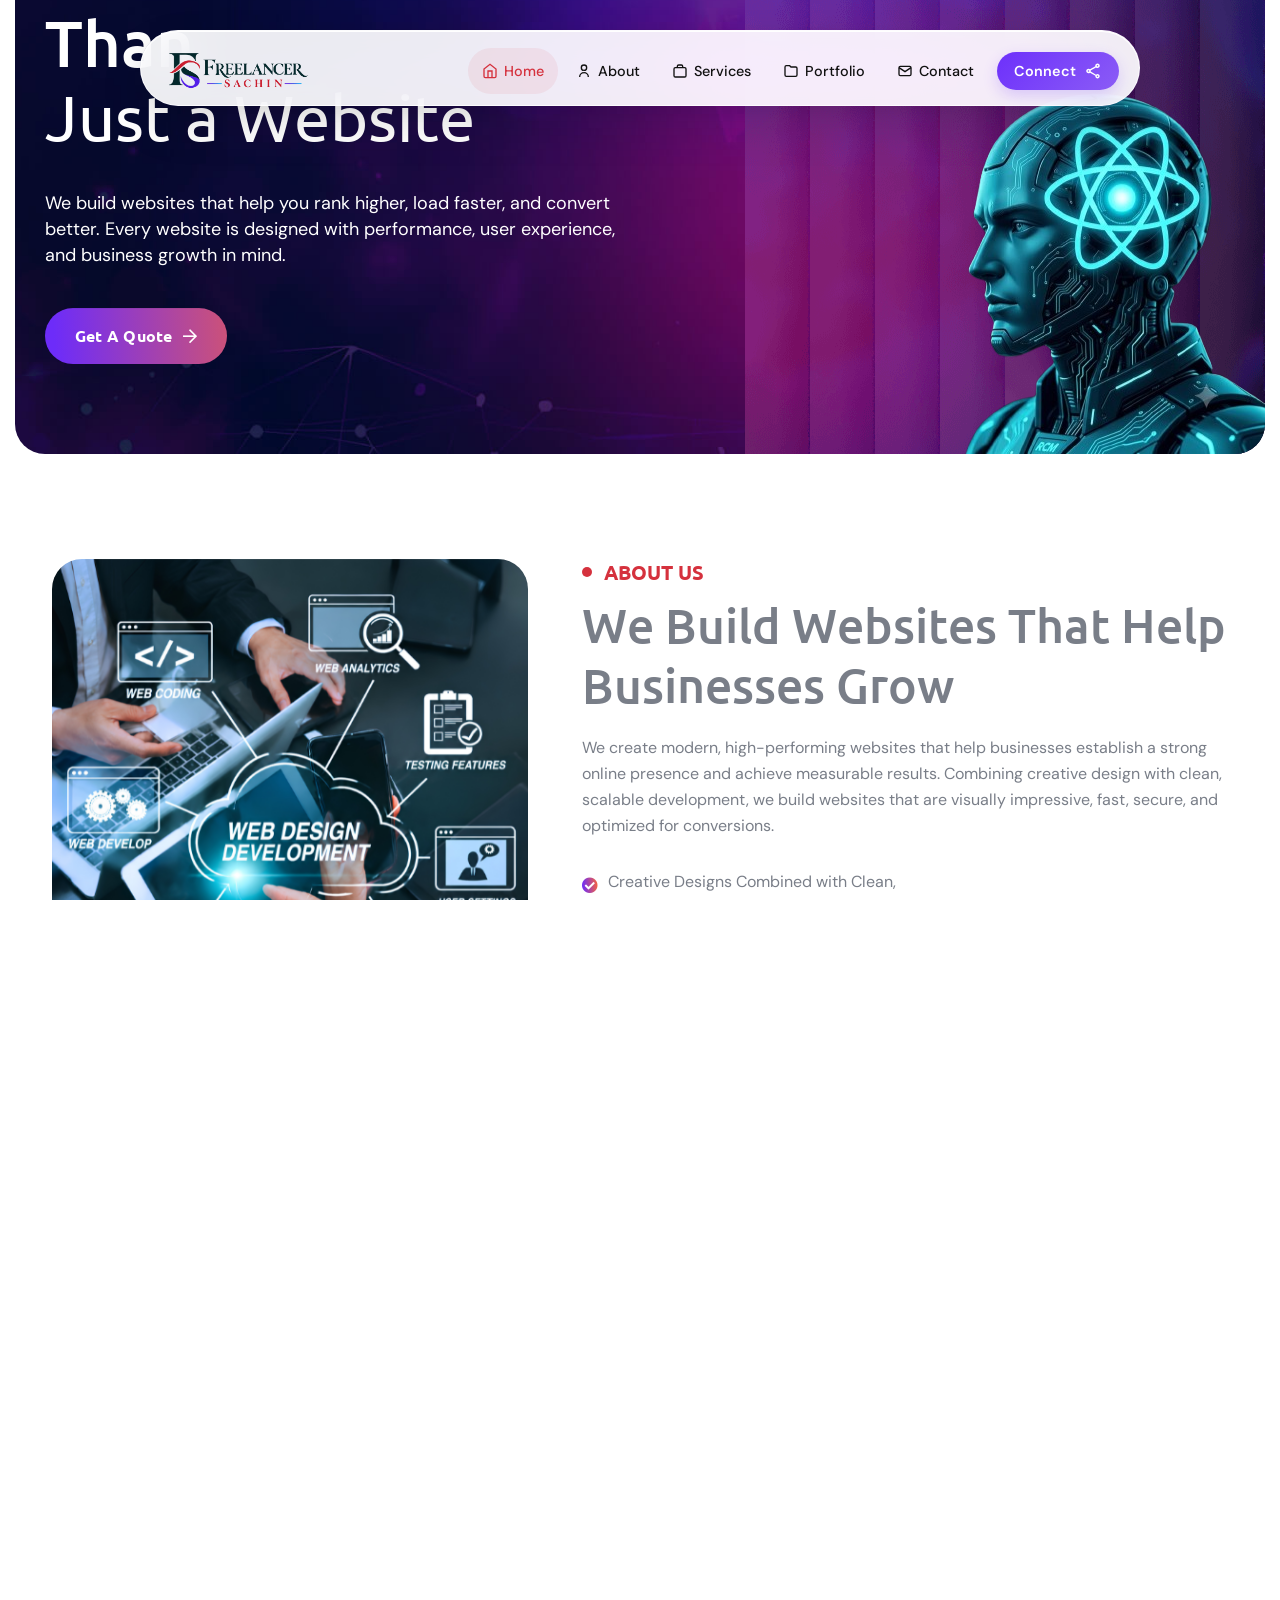
==== commit 41b67a23: "Update footer background" ====
--- a/index.html
+++ b/index.html
@@ -2152,424 +2152,326 @@
 
 
 
-
 <!-- Footer Bottom -->
 
-<div class="footer-bottom-wrapper bg_cover" data-src="assets/images/footer/footer-bg.png">
-
-
-<div class="container">
-
-
-<div class="footer-widget-area pt-100 pb-55">
-
-
-<div class="row">
-
-
-
-
-<!-- Animated Social Media Box -->
-<div class="card">
-
-    <!-- Glass Background -->
-    <div class="background"></div>
-
-    <!-- Freelancer Sachin Logo -->
-    <div class="logo">
-        <img
-            src="assets/images/home-one/logo/logo-white.png"
-            alt="Freelancer Sachin"
-            class="social-card-logo"
-        >
+<div
+    class="footer-bottom-wrapper"
+    style="
+        background: black
+    "
+>
+
+    <div class="container">
+
+        <div class="footer-widget-area pt-100 pb-55">
+
+            <div class="row">
+
+                <!-- Animated Social Media Box -->
+                <div class="card">
+
+                    <!-- Glass Background -->
+                    <div class="background"></div>
+
+                    <!-- Freelancer Sachin Logo -->
+                    <div class="logo">
+                        <img
+                            src="assets/images/home-one/logo/logo-white.png"
+                            alt="Freelancer Sachin"
+                            class="social-card-logo"
+                        >
+                    </div>
+
+                    <!-- INSTAGRAM -->
+                    <a
+                        href="https://www.instagram.com/freelancer_sachin_web"
+                        target="_blank"
+                        rel="noopener noreferrer"
+                        class="box box1"
+                    >
+                        <span class="social-card-icon">
+                            <i class="fab fa-instagram"></i>
+                        </span>
+                    </a>
+
+                    <!-- LINKEDIN -->
+                    <a
+                        href="https://www.linkedin.com/in/sachin-sharma-6b1529302"
+                        target="_blank"
+                        rel="noopener noreferrer"
+                        class="box box2"
+                    >
+                        <span class="social-card-icon">
+                            <i class="fab fa-linkedin-in"></i>
+                        </span>
+                    </a>
+
+                    <!-- GITHUB -->
+                    <a
+                        href="https://github.com/Sachin0063-star"
+                        target="_blank"
+                        rel="noopener noreferrer"
+                        class="box box3"
+                    >
+                        <span class="social-card-icon">
+                            <i class="fab fa-github"></i>
+                        </span>
+                    </a>
+
+                    <!-- ANIMATION BOX -->
+                    <div class="box box4"></div>
+
+                </div>
+
+
+                <!-- Links -->
+
+                <div class="col-lg-5 col-md-12">
+
+                    <div class="row">
+
+                        <!-- Quick Links -->
+                        <div class="col-md-6">
+
+                            <div class="footer-widget footer-nav-widget mb-40">
+
+                                <div class="widget-content">
+
+                                    <h4 class="widget-title">
+                                        Quick Links
+                                    </h4>
+
+                                    <div class="line-wrap">
+                                        <span></span>
+                                        <span></span>
+                                        <span></span>
+                                    </div>
+
+                                    <ul class="widget-nav">
+
+                                        <li>
+                                            <a href="index.html">Home</a>
+                                        </li>
+
+                                        <li>
+                                            <a href="about.html">About Us</a>
+                                        </li>
+
+                                        <li>
+                                            <a href="services.html">Services</a>
+                                        </li>
+
+                                        <li>
+                                            <a href="projects.html">Projects</a>
+                                        </li>
+
+                                        <li>
+                                            <a href="contact.html">Contact</a>
+                                        </li>
+
+                                    </ul>
+
+                                </div>
+
+                            </div>
+
+                        </div>
+
+
+                        <!-- Services -->
+                        <div class="col-md-6">
+
+                            <div class="footer-widget footer-nav-widget mb-40">
+
+                                <div class="widget-content">
+
+                                    <h4 class="widget-title">
+                                        Our Services
+                                    </h4>
+
+                                    <div class="line-wrap">
+                                        <span></span>
+                                        <span></span>
+                                        <span></span>
+                                    </div>
+
+                                    <ul class="widget-nav">
+
+                                        <li>
+                                            <a href="services.html">
+                                                Custom Website Development
+                                            </a>
+                                        </li>
+
+                                        <li>
+                                            <a href="services.html">
+                                                WordPress Development
+                                            </a>
+                                        </li>
+
+                                        <li>
+                                            <a href="services.html">
+                                                React Development
+                                            </a>
+                                        </li>
+
+                                        <li>
+                                            <a href="services.html">
+                                                E-commerce Websites
+                                            </a>
+                                        </li>
+
+                                        <li>
+                                            <a href="services.html">
+                                                Figma to Website
+                                            </a>
+                                        </li>
+
+                                        <li>
+                                            <a href="services.html">
+                                                Website Redesign
+                                            </a>
+                                        </li>
+
+                                    </ul>
+
+                                </div>
+
+                            </div>
+
+                        </div>
+
+                    </div>
+
+                </div>
+
+
+                <!-- Contact -->
+
+                <div class="col-lg-3 col-md-6">
+
+                    <div class="footer-widget footer-contact-info-widget mb-40">
+
+                        <div class="widget-content">
+
+                            <h4 class="widget-title">
+                                Contact Us
+                            </h4>
+
+                            <div class="line-wrap">
+                                <span></span>
+                                <span></span>
+                                <span></span>
+                            </div>
+
+
+                            <div class="orbia-info-box style-two mb-20">
+
+                                <div class="icon">
+                                    <i class="far fa-map-marker-alt"></i>
+                                </div>
+
+                                <div class="info">
+                                    <p>India</p>
+                                </div>
+
+                            </div>
+
+
+                            <div class="orbia-info-box style-two mb-20">
+
+                                <div class="icon">
+                                    <i class="far fa-envelope"></i>
+                                </div>
+
+                                <div class="info">
+
+                                    <p>
+                                        <a href="mailto:sachindeveloper63@gmail.com">
+                                            sachindeveloper63@gmail.com
+                                        </a>
+                                    </p>
+
+                                </div>
+
+                            </div>
+
+
+                            <div class="orbia-info-box style-two mb-20">
+
+                                <div class="icon">
+                                    <i class="far fa-phone-alt"></i>
+                                </div>
+
+                                <div class="info">
+
+                                    <p>
+                                        <a href="tel:+916386612776">
+                                            +91 6386612776
+                                        </a>
+                                    </p>
+
+                                </div>
+
+                            </div>
+
+                        </div>
+
+                    </div>
+
+                </div>
+
+            </div>
+
+
+            <!-- Copyright -->
+
+            <div class="copyright-area">
+
+                <div class="row">
+
+                    <div class="col-lg-6">
+
+                        <div class="copyright-text text-lg-start text-center">
+
+                            <p>
+                                © 2026 All Rights Reserved by
+                                <span>Freelancer Sachin</span>
+                            </p>
+
+                        </div>
+
+                    </div>
+
+
+                    <div class="col-lg-6">
+
+                        <div class="copyright-link text-lg-end text-center">
+
+                            <!--
+                            <a href="#">
+                                Terms & Conditions
+                            </a>
+
+                            <a href="#">
+                                Privacy Policy
+                            </a>
+                            -->
+
+                        </div>
+
+                    </div>
+
+                </div>
+
+            </div>
+
+        </div>
+
     </div>
 
-    <!-- INSTAGRAM -->
-    <a
-        href="https://www.instagram.com/freelancer_sachin_web"
-        target="_blank"
-        rel="noopener noreferrer"
-        class="box box1"
-    >
-        <span class="social-card-icon">
-            <i class="fab fa-instagram"></i>
-        </span>
-    </a>
-
-    <!-- LINKEDIN -->
-    <a
-        href="https://www.linkedin.com/in/sachin-sharma-6b1529302"
-        target="_blank"
-        rel="noopener noreferrer"
-        class="box box2"
-    >
-        <span class="social-card-icon">
-            <i class="fab fa-linkedin-in"></i>
-        </span>
-    </a>
-
-    <!-- GITHUB -->
-    <a
-        href="https://github.com/Sachin0063-star"
-        target="_blank"
-        rel="noopener noreferrer"
-        class="box box3"
-    >
-        <span class="social-card-icon">
-            <i class="fab fa-github"></i>
-        </span>
-    </a>
-
-    <!-- ANIMATION BOX -->
-    <div class="box box4"></div>
-
 </div>
-
-
-
-<!-- Links -->
-
-<div class="col-lg-5 col-md-12">
-
-
-<div class="row">
-
-
-<div class="col-md-6">
-
-
-<div class="footer-widget footer-nav-widget mb-40">
-
-
-<div class="widget-content">
-
-
-<h4 class="widget-title">
-Quick Links
-</h4>
-
-
-<div class="line-wrap">
-<span></span>
-<span></span>
-<span></span>
-</div>
-
-
-
-<ul class="widget-nav">
-
-<li><a href="index.html">Home</a></li>
-
-<li><a href="about.html">About Us</a></li>
-
-<li><a href="services.html">Services</a></li>
-
-<li><a href="projects.html">Projects</a></li>
-
-<li><a href="contact.html">Contact</a></li>
-
-</ul>
-
-
-</div>
-
-</div>
-
-
-</div>
-
-
-
-
-
-
-<div class="col-md-6">
-
-
-<div class="footer-widget footer-nav-widget mb-40">
-
-
-<div class="widget-content">
-
-
-<h4 class="widget-title">
-Our Services
-</h4>
-
-
-<div class="line-wrap">
-<span></span>
-<span></span>
-<span></span>
-</div>
-
-
-
-<ul class="widget-nav">
-
-
-<li>
-<a href="services.html">
-Custom Website Development
-</a>
-</li>
-
-
-<li>
-<a href="services.html">
-WordPress Development
-</a>
-</li>
-
-
-<li>
-<a href="services.html">
-React Development
-</a>
-</li>
-
-
-<li>
-<a href="services.html">
-E-commerce Websites
-</a>
-</li>
-
-
-<li>
-<a href="services.html">
-Figma to Website
-</a>
-</li>
-
-
-<li>
-<a href="services.html">
-Website Redesign
-</a>
-</li>
-
-
-</ul>
-
-
-</div>
-
-
-</div>
-
-
-</div>
-
-
-
-</div>
-
-
-</div>
-
-
-
-
-
-
-
-<!-- Contact -->
-
-<div class="col-lg-3 col-md-6">
-
-
-<div class="footer-widget footer-contact-info-widget mb-40">
-
-
-<div class="widget-content">
-
-
-<h4 class="widget-title">
-Contact Us
-</h4>
-
-
-<div class="line-wrap">
-<span></span>
-<span></span>
-<span></span>
-</div>
-
-
-
-
-<div class="orbia-info-box style-two mb-20">
-
-
-<div class="icon">
-
-<i class="far fa-map-marker-alt"></i>
-
-</div>
-
-
-<div class="info">
-
-<p>
-India
-</p>
-
-</div>
-
-
-</div>
-
-
-
-
-
-<div class="orbia-info-box style-two mb-20">
-
-
-<div class="icon">
-
-<i class="far fa-envelope"></i>
-
-</div>
-
-
-<div class="info">
-
-<p>
-<a href="mailto:sachindeveloper63@gmail.com">
-sachindeveloper63@gmail.com
-</a>
-</p>
-
-</div>
-
-
-</div>
-
-
-
-
-
-
-<div class="orbia-info-box style-two mb-20">
-
-
-<div class="icon">
-
-<i class="far fa-phone-alt"></i>
-
-</div>
-
-
-<div class="info">
-
-<p>
-
-<a href="tel:+916386612776">
-+91 6386612776
-</a>
-
-</p>
-
-</div>
-
-
-</div>
-
-
-
-</div>
-
-
-</div>
-
-
-</div>
-
-
-
-
-
-
-</div>
-
-</div>
-
-
-
-
-
-
-
-<!-- Copyright -->
-
-<div class="copyright-area">
-
-
-<div class="row">
-
-
-<div class="col-lg-6">
-
-
-<div class="copyright-text text-lg-start text-center">
-
-
-<p>
-© 2026 All Rights Reserved by 
-<span>Freelancer Sachin </span>
-</p>
-
-
-</div>
-
-
-</div>
-
-
-
-
-<div class="col-lg-6">
-
-
-<div class="copyright-link text-lg-end text-center">
-
-<!-- 
-<a href="#">
-Terms & Conditions
-</a>
-
-
-<a href="#">
-Privacy Policy
-</a> -->
-
-
-</div>
-
-
-</div>
-
-
-
-</div>
-
-
-</div>
-
-
-
-
-
-</div>
-
-
-</div>
-
-
-</footer><!--====== End Footer ======-->
+<!--====== End Footer ======-->
 
             </div>
         </div>
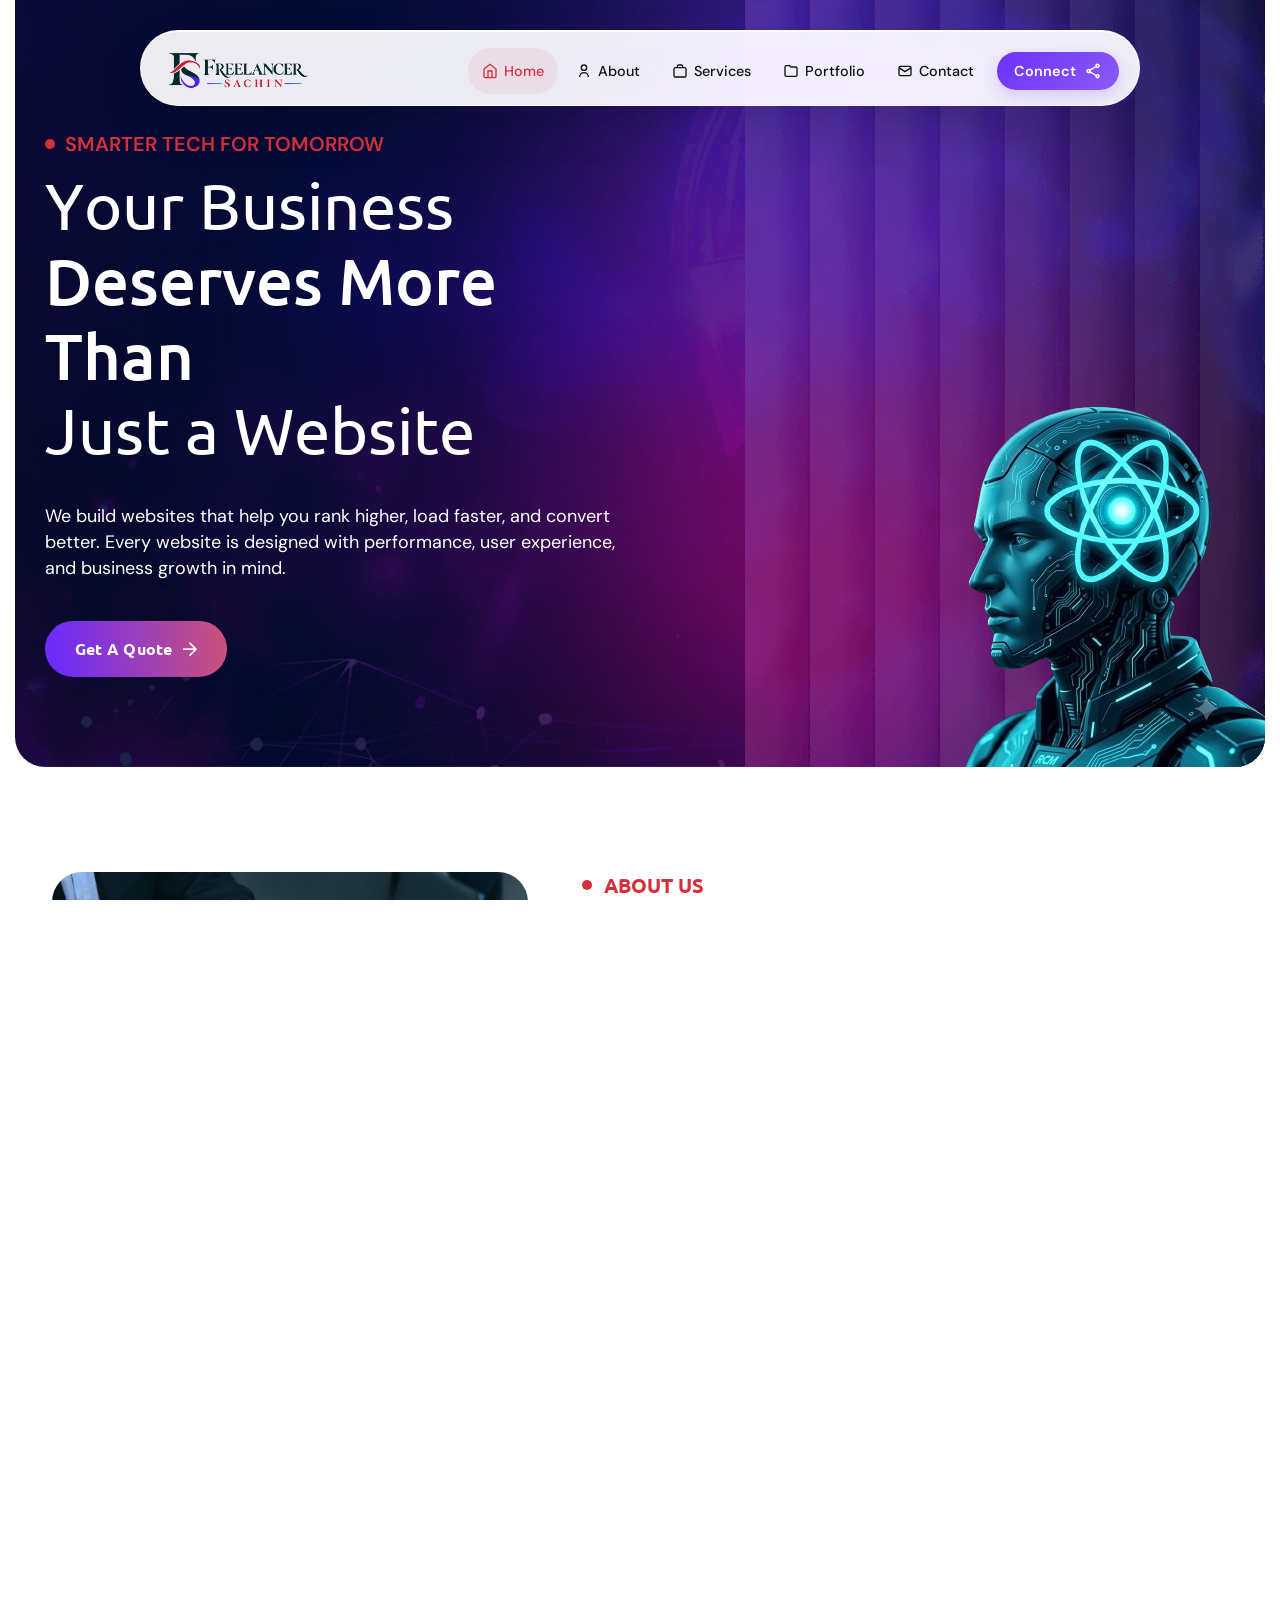
==== commit 3e79bfae: "Update project demo links" ====
--- a/index.html
+++ b/index.html
@@ -617,126 +617,108 @@
 
                     </div>
 
-
-                    <!--====== Project 02 ======-->
-                    <div class="orbia-project-item style-one"
-                         data-aos="fade-up"
-                         data-aos-duration="1000">
-
-                        <div class="project-header"
-                             role="button"
-                             data-bs-toggle="collapse"
-                             data-bs-target="#collapse2">
-
-                            <div class="project-title">
-
-                                <span>WordPress Development</span>
-
-                                <h3 class="title">
-                                    Creative Photography Website for AR Photo Design
-                                </h3>
-
-                            </div>
-
-                        </div>
-
-
-                        <div id="collapse2"
-                             class="accordion-collapse collapse"
-                             data-bs-parent="#projectAccordion">
-
-                            <div class="project-content">
-
-                                <img src="assets/images/home-one/project/project-img2.png"
-                                     alt="AR Photo Design WordPress Website">
-
-                                <p>
-                                    A visually focused WordPress website created for AR Photo Design,
-                                    combining modern layouts, responsive design, attractive presentation,
-                                    and an engaging user experience to showcase creative photography work.
-                                </p>
-
-                                <div class="orbia-button">
-
-                                    <a href="https://acsiusdevdemo.com/arphotodesign"
-                                       target="_blank"
-                                       rel="noopener noreferrer"
-                                       class="theme-btn gradient-btn">
-
-                                        View Project
-
-                                        <i class="far fa-arrow-right"></i>
-
-                                    </a>
-
-                                </div>
-
-                            </div>
-
-                        </div>
-
-                    </div>
-
-
-                    <!--====== Project 03 ======-->
-                    <div class="orbia-project-item style-one"
-                         data-aos="fade-up"
-                         data-aos-duration="1200">
-
-                        <div class="project-header"
-                             role="button"
-                             data-bs-toggle="collapse"
-                             data-bs-target="#collapse3">
-
-                            <div class="project-title">
-
-                                <span>WordPress Website</span>
-
-                                <h3 class="title">
-                                    Professional Website for Bright Light Project
-                                </h3>
-
-                            </div>
-
-                        </div>
-
-
-                        <div id="collapse3"
-                             class="accordion-collapse collapse"
-                             data-bs-parent="#projectAccordion">
-
-                            <div class="project-content">
-
-                                <img src="assets/images/home-one/project/project-img3.png"
-                                     alt="Bright Light Project WordPress Website">
-
-                                <p>
-                                    A professional WordPress website developed for Bright Light Project,
-                                    featuring a clean modern interface, responsive layouts, structured
-                                    content, and an easy-to-navigate experience for visitors.
-                                </p>
-
-                                <div class="orbia-button">
-
-                                    <a href="https://acsiusdevdemo.com/brightlightproject/"
-                                       target="_blank"
-                                       rel="noopener noreferrer"
-                                       class="theme-btn gradient-btn">
-
-                                        View Project
-
-                                        <i class="far fa-arrow-right"></i>
-
-                                    </a>
-
-                                </div>
-
-                            </div>
-
-                        </div>
-
-                    </div>
-
+<!--====== Project 02 ======-->
+<div class="orbia-project-item style-one"
+     data-aos="fade-up"
+     data-aos-duration="1000">
+
+    <div class="project-header"
+         role="button"
+         data-bs-toggle="collapse"
+         data-bs-target="#collapse2">
+
+        <div class="project-title">
+            <span>WordPress Development</span>
+
+            <h3 class="title">
+                Creative Photography Website for AR Photo Design
+            </h3>
+        </div>
+
+    </div>
+
+    <div id="collapse2"
+         class="accordion-collapse collapse"
+         data-bs-parent="#projectAccordion">
+
+        <div class="project-content">
+
+            <img src="assets/images/home-one/project/project-img2.png"
+                 alt="AR Photo Design WordPress Website">
+
+            <p>
+                A visually focused WordPress website created for AR Photo Design,
+                combining modern layouts, responsive design, attractive presentation,
+                and an engaging user experience to showcase creative photography work.
+            </p>
+
+            <div class="orbia-button">
+                <a href="https://arphotodesign.com/"
+                   target="_blank"
+                   rel="noopener noreferrer"
+                   class="theme-btn gradient-btn">
+
+                    View Project
+                    <i class="far fa-arrow-right"></i>
+
+                </a>
+            </div>
+
+        </div>
+    </div>
+</div>
+
+
+<!--====== Project 03 ======-->
+<div class="orbia-project-item style-one"
+     data-aos="fade-up"
+     data-aos-duration="1200">
+
+    <div class="project-header"
+         role="button"
+         data-bs-toggle="collapse"
+         data-bs-target="#collapse3">
+
+        <div class="project-title">
+            <span>WordPress Website</span>
+
+            <h3 class="title">
+                Professional Website for Bright Light Project
+            </h3>
+        </div>
+
+    </div>
+
+    <div id="collapse3"
+         class="accordion-collapse collapse"
+         data-bs-parent="#projectAccordion">
+
+        <div class="project-content">
+
+            <img src="assets/images/home-one/project/project-img3.png"
+                 alt="Bright Light Project WordPress Website">
+
+            <p>
+                A professional WordPress website developed for Bright Light Project,
+                featuring a clean modern interface, responsive layouts, structured
+                content, and an easy-to-navigate experience for visitors.
+            </p>
+
+            <div class="orbia-button">
+                <a href="https://brightlightprojects.org/"
+                   target="_blank"
+                   rel="noopener noreferrer"
+                   class="theme-btn gradient-btn">
+
+                    View Project
+                    <i class="far fa-arrow-right"></i>
+
+                </a>
+            </div>
+
+        </div>
+    </div>
+</div>
 
                     <!--====== Project 04 ======-->
                     <div class="orbia-project-item style-one"
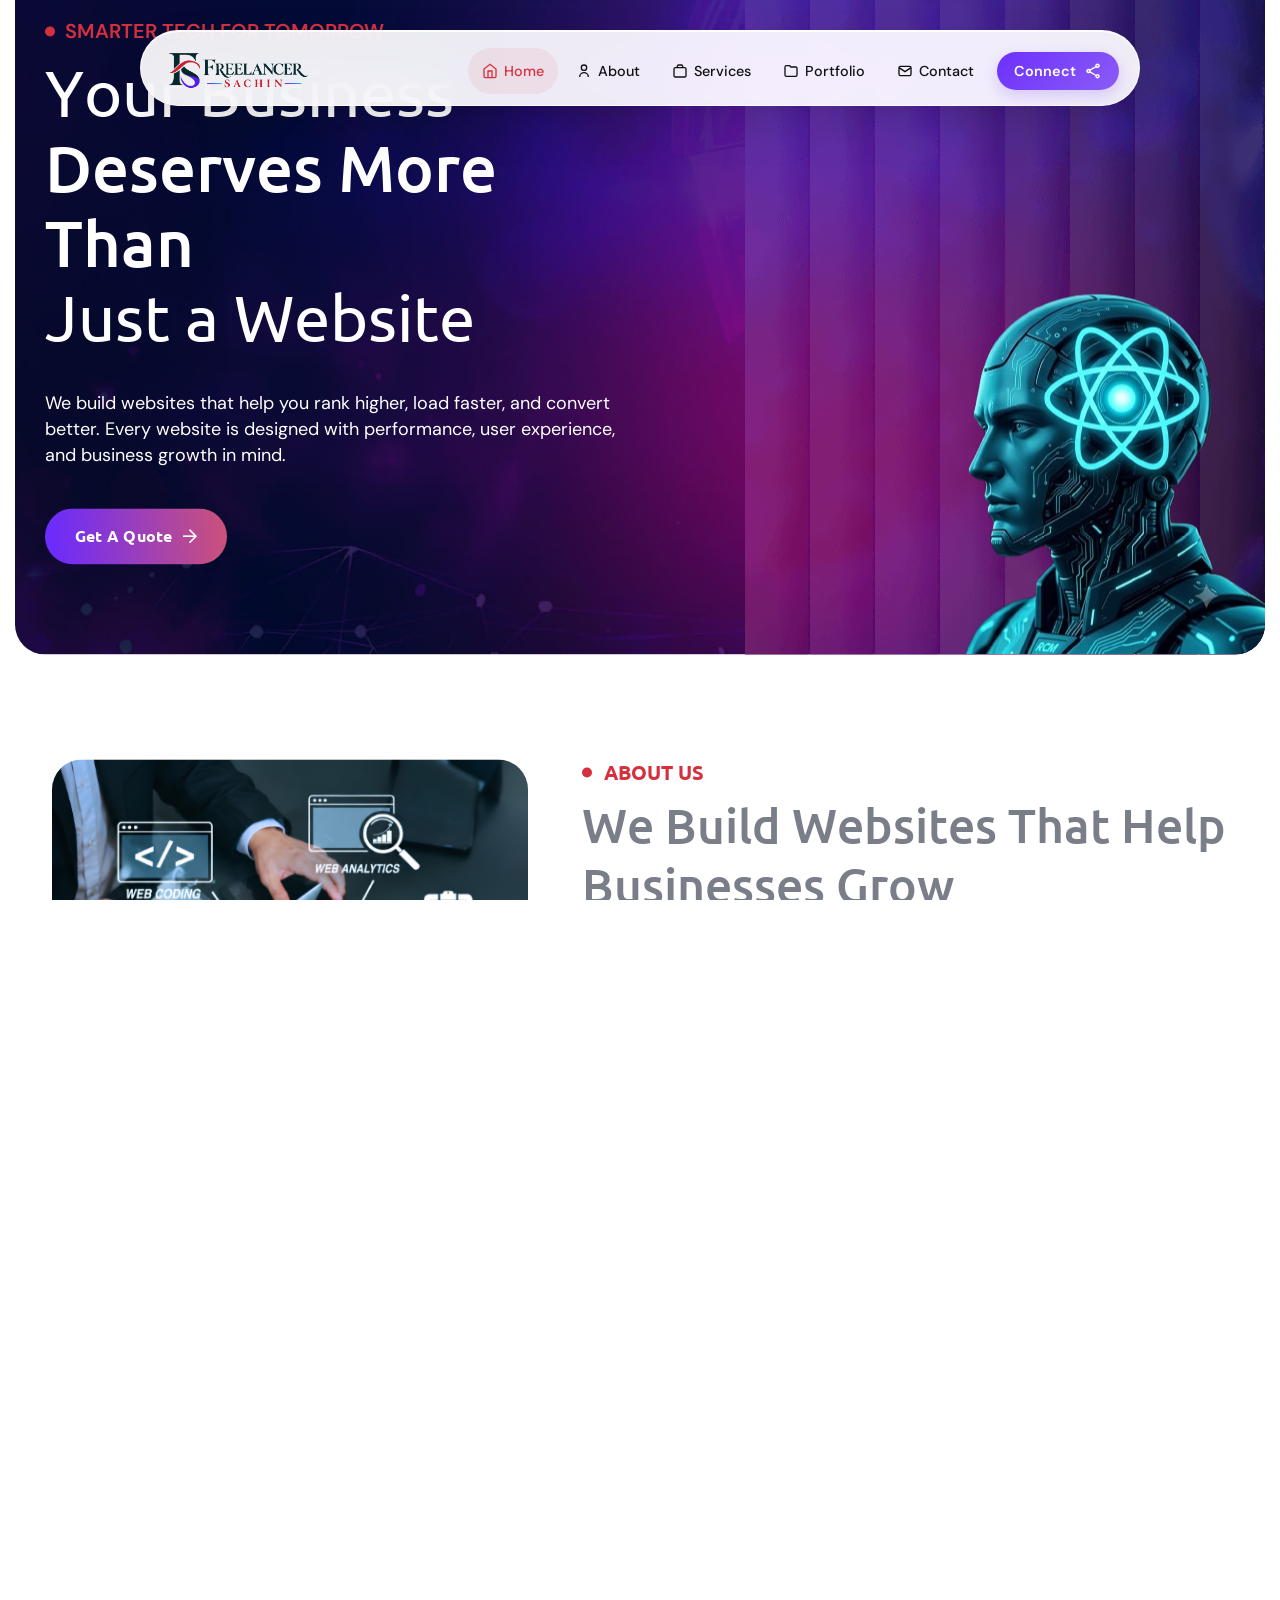
==== commit 1b1c14db: "Add second contact number" ====
--- a/index.html
+++ b/index.html
@@ -2060,30 +2060,36 @@
                     <div class="orbia-contact-info-list">
 
                         <!-- Phone -->
-                        <div
-                            class="orbia-info-box style-one"
-                            data-aos="fade-up"
-                            data-aos-duration="1500">
-
-                            <div class="icon">
-                                <i class="far fa-phone"></i>
-                            </div>
-
-                            <div class="content">
-
-                                <span>
-                                    Have a Project?
-                                </span>
-
-                                <h4>
-                                    <a href="tel:+916386612776">
-                                        +91 6386612776
-                                    </a>
-                                </h4>
-
-                            </div>
-
-                        </div>
+                            <div
+                                class="orbia-info-box style-one"
+                                data-aos="fade-up"
+                                data-aos-duration="1500">
+
+                                <div class="icon">
+                                    <i class="far fa-phone"></i>
+                                </div>
+
+                                <div class="content">
+
+                                    <span>
+                                        Have a Project?
+                                    </span>
+
+                                    <h4>
+                                        <a href="tel:+916386612776">
+                                            +91 6386612776
+                                        </a>
+                                    </h4>
+
+                                    <h4>
+                                        <a href="tel:+916306413314">
+                                            +91 6306413314
+                                        </a>
+                                    </h4>
+
+                                </div>
+
+                            </div>
 
 
                         <!-- Email -->
@@ -2390,6 +2396,12 @@
                                     <p>
                                         <a href="tel:+916386612776">
                                             +91 6386612776
+                                        </a>
+                                    </p>
+
+                                    <p>
+                                        <a href="tel:+916306413314">
+                                            +91 6306413314
                                         </a>
                                     </p>
 
--- a/assets/css/style.css
+++ b/assets/css/style.css
@@ -6068,7 +6068,7 @@
   color: rgba(255, 255, 255, 0.7);
 }
 .orbia-info-box.style-one .content h4 {
-  font-size: 24px;
+  font-size: 18px;
   color: var(--white-color);
 }
 .orbia-info-box.style-two {
